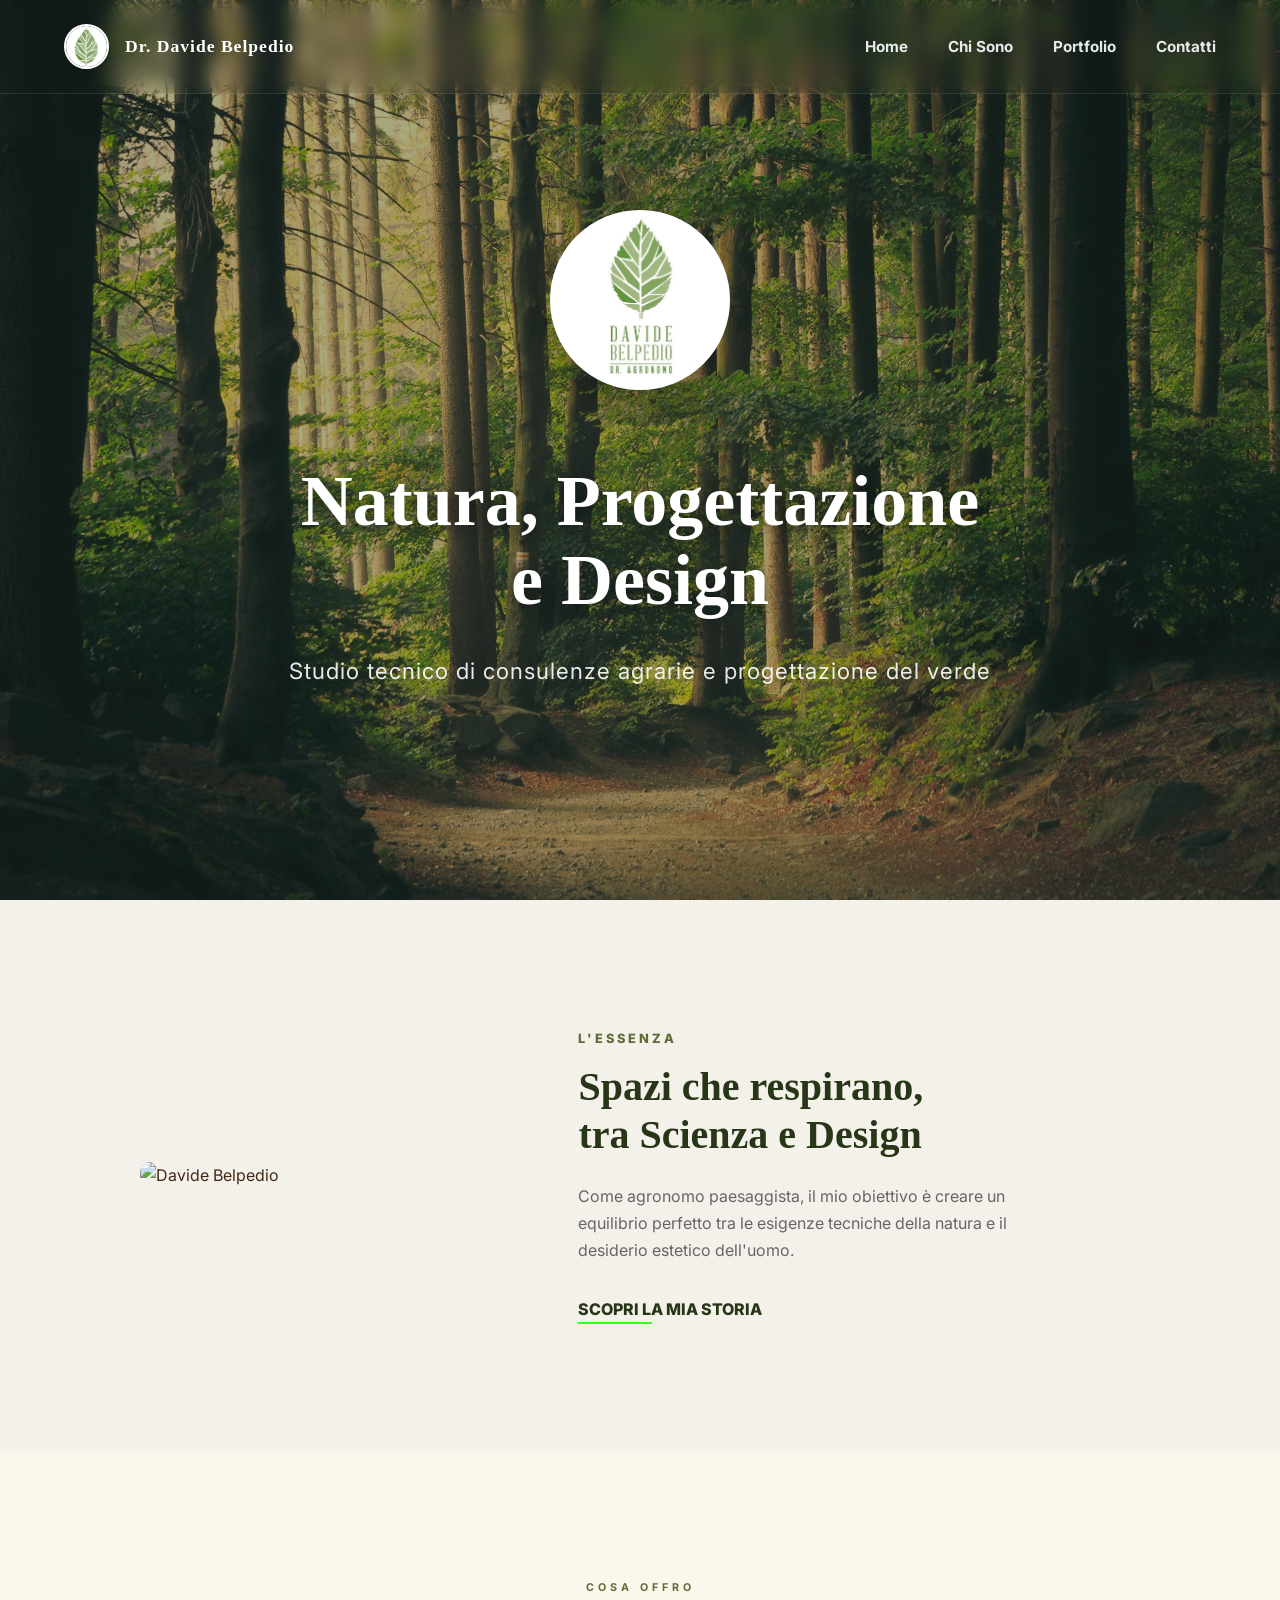
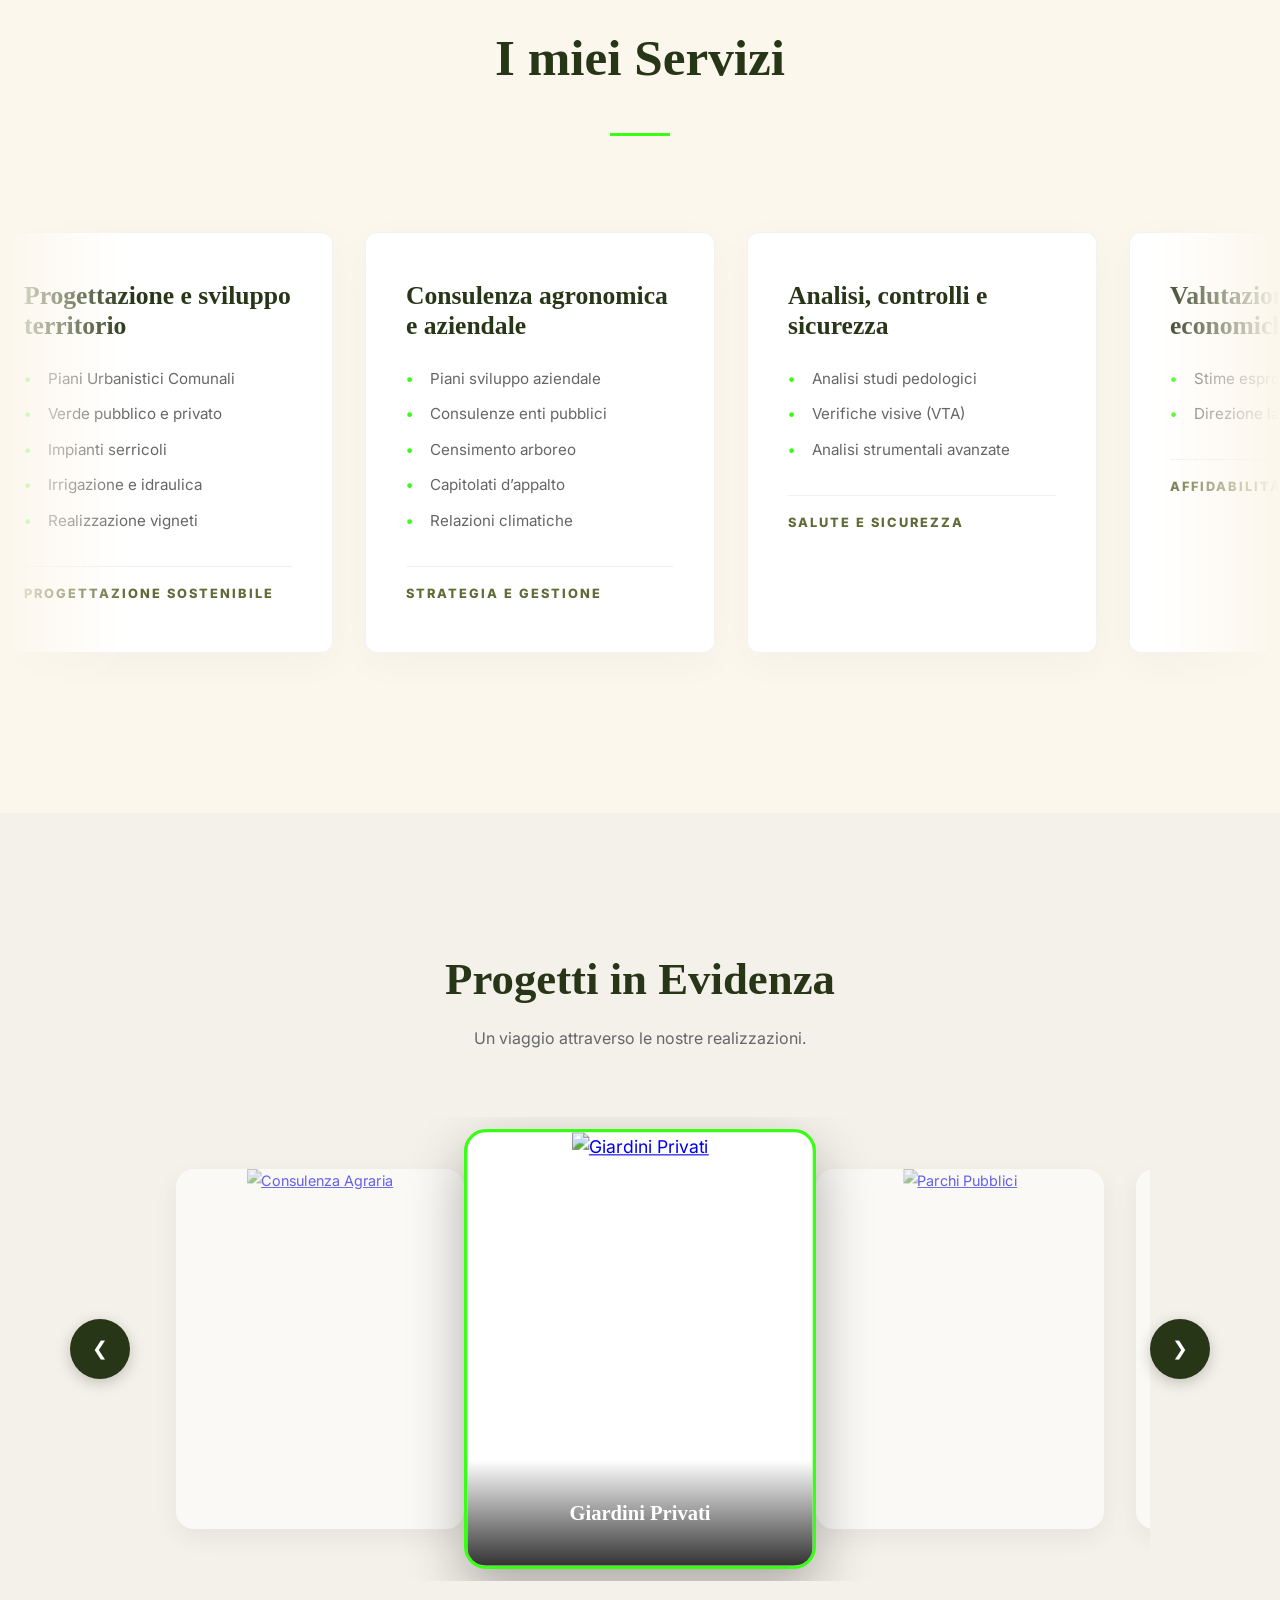
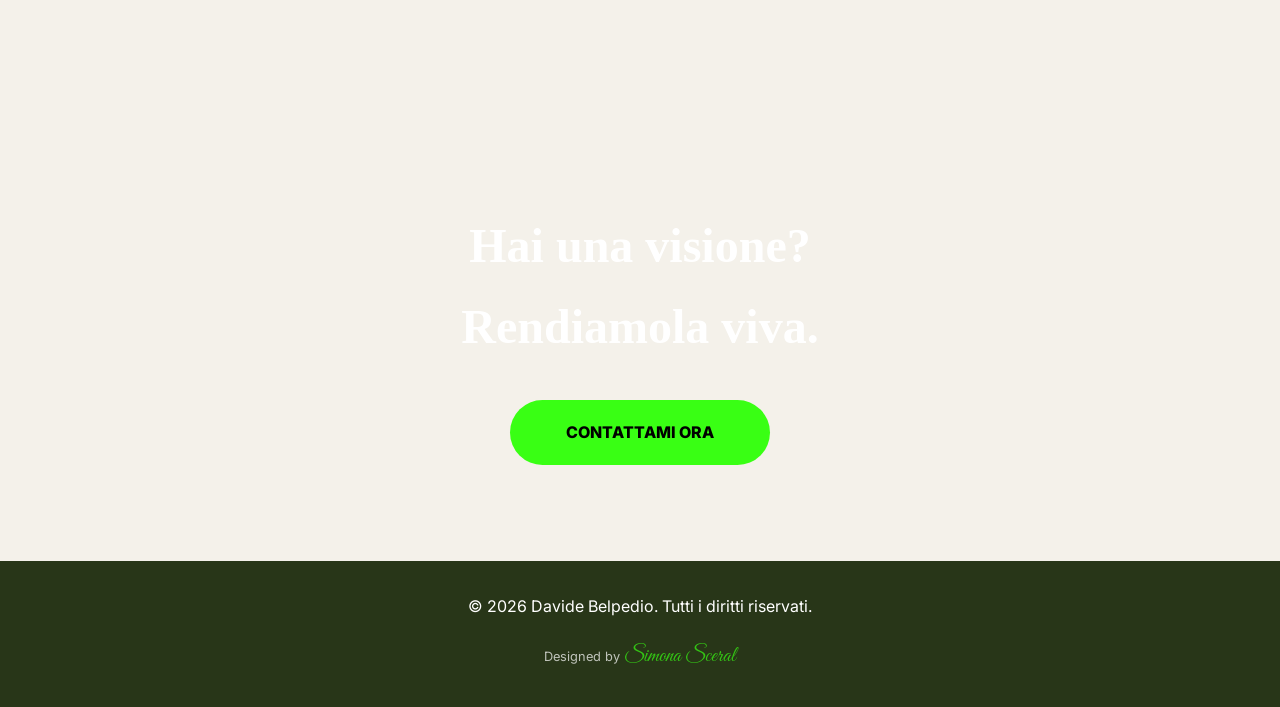
==== index.html @ 6e487a71 "Redesign slider progetti: implementato loop infinito e aggiunti tutti i settori del portfolio" ====
<!DOCTYPE html>
<html lang="it">
<head>
    <!-- CONFIGURAZIONE HEAD -->
    <meta charset="UTF-8">
    <meta name="viewport" content="width=device-width, initial-scale=1.0">
    <title>Davide Belpedio | Agronomo Paesaggista - Natura e Design</title>
    
    <!-- SEO E META TAGS -->
    <meta name="description" content="Studio tecnico del Dott. Davide Belpedio. Consulenza agronomica, progettazione del verde e design del paesaggio a Salerno.">
    <meta name="keywords" content="Agronomo, Paesaggista, Salerno, Progettazione Giardini, Consulenza Agraria">
    
    <!-- OPEN GRAPH / SOCIAL SHARE -->
    <meta property="og:type" content="website">
    <meta property="og:url" content="https://davidebelpedio.it/">
    <meta property="og:title" content="Davide Belpedio | Agronomo Paesaggista">
    <meta property="og:description" content="Trasformiamo la natura in design. Progettazione e consulenza agronomica professionale.">
    <meta property="og:image" content="images/bannerLogo.jpeg">

    <!-- TWITTER CARD -->
    <meta property="twitter:card" content="summary_large_image">
    <meta property="twitter:title" content="Davide Belpedio | Agronomo Paesaggista">
    <meta property="twitter:description" content="Trasformiamo la natura in design. Progettazione e consulenza agronomica professionale.">
    <meta property="twitter:image" content="images/bannerLogo.jpeg">

    <!-- RISORSE ESTERNE -->
    <link rel="icon" type="image/jpeg" href="images/fogliaLOGO.jpg">
    <link rel="apple-touch-icon" href="images/fogliaLOGO.jpg">
    <link rel="stylesheet" href="style.css">
    <link href="https://fonts.googleapis.com/css2?family=Inter:wght@400;600;800&family=Great+Vibes&display=swap" rel="stylesheet">
    <style>
        body { cursor: none; }
        /* CURSORE NEON FIX */
        .cursor-dot {
            width: 8px;
            height: 8px;
            background-color: var(--neon-green);
            position: fixed;
            border-radius: 50%;
            z-index: 10001;
            pointer-events: none;
            transform: translate(-50%, -50%);
            box-shadow: 0 0 15px var(--neon-green);
            opacity: 0;
            transition: opacity 0.3s ease;
        }

        .cursor-outline {
            width: 40px;
            height: 40px;
            border: 2px solid var(--neon-green);
            position: fixed;
            border-radius: 50%;
            z-index: 10000;
            pointer-events: none;
            transform: translate(-50%, -50%);
            transition: transform 0.15s ease-out, opacity 0.3s ease;
            box-shadow: 0 0 10px rgba(57, 255, 20, 0.3);
            opacity: 0;
        }
    </style>
</head>
<body>
    <!-- ELEMENTI DI TRANSIZIONE E CURSORE -->
    <div class="page-transition"></div>
    <div class="scroll-progress"></div>
    <div class="cursor-dot"></div>
    <div class="cursor-outline"></div>

    <!-- HEADER E NAVIGAZIONE -->
    <header>
        <nav>
            <a href="index.html" class="logo" aria-label="Torna alla Home">
                <img src="images/fogliaLOGO.jpg" alt="Logo Davide Belpedio" class="logo-img">
                <span class="logo-text">Dr. Davide Belpedio</span>
            </a>
            
            <button class="menu-toggle" aria-label="Apri menu di navigazione" aria-expanded="false">
                <span></span>
                <span></span>
                <span></span>
            </button>

            <ul id="nav-menu">
                <li><a href="index.html">Home</a></li>
                <li><a href="about.html">Chi Sono</a></li>
                <li><a href="portfolio.html">Portfolio</a></li>
                <li><a href="contacts.html">Contatti</a></li>
            </ul>
        </nav>
    </header>

    <main>
        <!-- SEZIONE HERO -->
        <section class="hero section-hero">
            <div class="hero-image-container">
                <img src="images/bannerLogo.jpeg" alt="Davide Belpedio Logo" class="hero-image">
            </div>
            <h1 class="reveal">Natura, Progettazione<br>e Design</h1>
            <p style="color: rgba(255,255,255,0.9); font-size: 1.4rem; max-width: 750px; margin: 0 auto; letter-spacing: 1px;" class="reveal">Studio tecnico di consulenze agrarie e progettazione del verde</p>
        </section>

        <!-- SEZIONE CHI SONO -->
        <section class="section-about">
            <div style="max-width: 1000px; margin: 0 auto; display: flex; align-items: center; gap: 4rem; flex-wrap: wrap; justify-content: center;" class="responsive-flex">
                <div style="flex: 1; min-width: 280px; max-width: 400px;" class="reveal">
                    <img src="https://images.unsplash.com/photo-1507003211169-0a1dd7228f2d?auto=format&fit=crop&q=80&w=800" alt="Davide Belpedio" style="width: 100%; border-radius: 10px; box-shadow: 15px 15px 0 var(--color-stone);">
                </div>
                <div style="flex: 1.5; min-width: 280px;" class="reveal">
                    <h6 style="color: var(--color-leaf); text-transform: uppercase; letter-spacing: 3px; font-weight: 800; margin-bottom: 0.8rem; font-size: 0.8rem;">L'ESSENZA</h6>
                    <h2 style="font-size: 2.5rem; color: var(--color-earth); line-height: 1.2; margin-bottom: 1.5rem;">Spazi che respirano,<br>tra Scienza e Design</h2>
                    <p style="color: #666; margin-bottom: 2rem; max-width: 450px;">Come agronomo paesaggista, il mio obiettivo è creare un equilibrio perfetto tra le esigenze tecniche della natura e il desiderio estetico dell'uomo.</p>
                    <a href="about.html" class="animated-link" aria-label="Scopri di più su Davide Belpedio">SCOPRI LA MIA STORIA</a>
                </div>
            </div>
        </section>

        <!-- SEZIONE SERVIZI (AUTO-SCROLL) -->
        <section class="section-services reveal" style="padding: 8rem 0; background: #fcf7ec; position: relative; overflow: hidden;">
            <div style="max-width: 100%; margin: 0 auto; position: relative; z-index: 2;">
                <div style="margin-bottom: 4rem; text-align: center; padding: 0 2rem;">
                    <h6 style="color: var(--color-leaf); letter-spacing: 4px; margin-bottom: 1rem;">COSA OFFRO</h6>
                    <h2 style="font-family: 'Georgia', serif; font-size: 3.2rem; color: var(--color-earth);">I miei Servizi</h2>
                    <div style="width: 60px; height: 3px; background: var(--neon-green); margin: 2rem auto;"></div>
                </div>
                
                <div class="services-container-main" style="position: relative;">
                    <button class="nav-arrow-netflix left" onclick="scrollServices(-400)" aria-label="Scorri a sinistra">&#10094;</button>
                    <button class="nav-arrow-netflix right" onclick="scrollServices(400)" aria-label="Scorri a destra">&#10095;</button>

                    <div class="services-slider-wrapper" id="services-wrapper">
                        <div class="services-slider" id="services-slider">
                            <div class="service-modern-card">
                                <h3>Progettazione e sviluppo territorio</h3>
                                <ul>
                                    <li>Piani Urbanistici Comunali</li>
                                    <li>Verde pubblico e privato</li>
                                    <li>Impianti serricoli</li>
                                    <li>Irrigazione e idraulica</li>
                                    <li>Realizzazione vigneti</li>
                                </ul>
                                <div class="key-message">Progettazione Sostenibile</div>
                            </div>

                            <div class="service-modern-card">
                                <h3>Consulenza agronomica e aziendale</h3>
                                <ul>
                                    <li>Piani sviluppo aziendale</li>
                                    <li>Consulenze enti pubblici</li>
                                    <li>Censimento arboreo</li>
                                    <li>Capitolati d’appalto</li>
                                    <li>Relazioni climatiche</li>
                                </ul>
                                <div class="key-message">Strategia e Gestione</div>
                            </div>

                            <div class="service-modern-card">
                                <h3>Analisi, controlli e sicurezza</h3>
                                <ul>
                                    <li>Analisi studi pedologici</li>
                                    <li>Verifiche visive (VTA)</li>
                                    <li>Analisi strumentali avanzate</li>
                                </ul>
                                <div class="key-message">Salute e Sicurezza</div>
                            </div>

                            <div class="service-modern-card">
                                <h3>Valutazioni tecniche ed economiche</h3>
                                <ul>
                                    <li>Stime espropriative</li>
                                    <li>Direzione lavori</li>
                                </ul>
                                <div class="key-message">Affidabilità Tecnica</div>
                            </div>

                            <div class="service-modern-card">
                                <h3>Ambiente e autorizzazioni</h3>
                                <ul>
                                    <li>Impatto ambientale (VIA, VAS)</li>
                                    <li>Agriturismi e Country House</li>
                                    <li>Procedure per IAP</li>
                                </ul>
                                <div class="key-message">Guida Normativa</div>
                            </div>
                        </div>
                    </div>
                </div>
            </div>
        </section>

        <!-- SEZIONE PORTFOLIO PREVIEW -->
        <section class="section-portfolio">
            <div style="max-width: 1200px; margin: 0 auto; text-align: center;">
                <h2 class="reveal" style="font-size: 2.8rem; color: var(--color-earth); margin-bottom: 0.5rem;">Progetti in Evidenza</h2>
                <p class="reveal" style="color: #666; margin-bottom: 3rem;">Un viaggio attraverso le nostre realizzazioni.</p>
                
                <div class="slider-wrapper">
                    <button class="slider-arrow prev" onclick="moveSlider(-1)" aria-label="Progetto precedente">&#10094;</button>
                    <div class="projects-slider-container">
                        <div class="projects-slider" id="projects-slider">
                            <a href="portfolio.html#giardini" class="project-card">
                                <img src="https://images.unsplash.com/photo-1585320806297-9794b3e4eeae?auto=format&fit=crop&q=80&w=800" alt="Giardini Privati">
                                <div class="project-info"><h3>Giardini Privati</h3></div>
                            </a>
                            <a href="portfolio.html#parchi" class="project-card">
                                <img src="https://images.unsplash.com/photo-1441974231531-c6227db76b6e?auto=format&fit=crop&q=80&w=800" alt="Parchi Pubblici">
                                <div class="project-info"><h3>Parchi Pubblici</h3></div>
                            </a>
                            <a href="portfolio.html#terrazzi" class="project-card">
                                <img src="https://images.unsplash.com/photo-1596436805340-ab103a5bb6fe?auto=format&fit=crop&q=80&w=800" alt="Terrazzi & Balconi">
                                <div class="project-info"><h3>Terrazzi & Balconi</h3></div>
                            </a>
                            <a href="portfolio.html#orto" class="project-card">
                                <img src="https://images.unsplash.com/photo-1466692476868-aef1dfb1e735?auto=format&fit=crop&q=80&w=800" alt="Orto Urbano">
                                <div class="project-info"><h3>Orto Urbano</h3></div>
                            </a>
                            <a href="portfolio.html#consulenza" class="project-card">
                                <img src="https://images.unsplash.com/photo-1598902108854-10e335adac99?auto=format&fit=crop&q=80&w=800" alt="Consulenza Agraria">
                                <div class="project-info"><h3>Consulenza Agraria</h3></div>
                            </a>
                        </div>
                    </div>
                    <button class="slider-arrow next" onclick="moveSlider(1)" aria-label="Prossimo progetto">&#10095;</button>
                </div>
            </div>
        </section>

        <!-- SEZIONE CTA -->
        <section class="section-cta" style="background-image: linear-gradient(rgba(0,0,0,0.45), rgba(0,0,0,0.45)), url('images/prato2.jpg'); background-size: cover; background-attachment: fixed; color: white; text-align: center; padding: 6rem 1.5rem;">
            <div class="reveal">
                <h2 style="font-size: 3rem; margin-bottom: 2rem;">Hai una visione?<br>Rendiamola viva.</h2>
                <a href="contacts.html" class="btn" style="background: var(--neon-green); color: black; padding: 1.2rem 3.5rem; text-decoration: none; font-weight: 800; border-radius: 50px;" aria-label="Contatta Davide Belpedio">CONTATTAMI ORA</a>
            </div>
        </section>
    </main>

    <!-- FOOTER -->
    <footer>
        <p>&copy; 2026 Davide Belpedio. Tutti i diritti riservati.</p>
        <div class="designer-signature">
            Designed by <span class="signature-name">Simona Sceral</span>
        </div>
    </footer>

    <!-- LOGICA JAVASCRIPT -->
    <script>
        // Transizione Pagina al caricamento
        window.addEventListener('load', () => {
            document.querySelector('.page-transition').classList.add('active');
        });

        // Toggle Menu Hamburger (Mobile)
        const menuToggle = document.querySelector('.menu-toggle');
        const navMenu = document.querySelector('#nav-menu');
        menuToggle.addEventListener('click', () => {
            const expanded = menuToggle.getAttribute('aria-expanded') === 'true';
            menuToggle.setAttribute('aria-expanded', !expanded);
            navMenu.classList.toggle('active');
        });

        // Chiudi menu al click su un link
        document.querySelectorAll('#nav-menu a').forEach(link => {
            link.addEventListener('click', () => {
                menuToggle.setAttribute('aria-expanded', 'false');
                navMenu.classList.remove('active');
            });
        });

        // Intersection Observer per animazioni reveal
        const revealOptions = { threshold: 0.15 };
        const revealObserver = new IntersectionObserver((entries) => {
            entries.forEach(entry => {
                if (entry.isIntersecting) {
                    entry.target.classList.add('active');
                    revealObserver.unobserve(entry.target);
                }
            });
        }, revealOptions);

        document.querySelectorAll('.reveal, .reveal-left').forEach(el => revealObserver.observe(el));

        // Gestione movimento cursore personalizzato
        const dot = document.querySelector('.cursor-dot');
        const outline = document.querySelector('.cursor-outline');
        window.addEventListener('mousemove', (e) => {
            dot.style.opacity = "1";
            outline.style.opacity = "1";
            dot.style.left = `${e.clientX}px`; dot.style.top = `${e.clientY}px`;
            outline.animate({ left: `${e.clientX}px`, top: `${e.clientY}px` }, { duration: 500, fill: 'forwards' });
        });

        // Logica Scroll Header e Progress Bar
        window.addEventListener('scroll', () => {
            const header = document.querySelector('header');
            const progress = document.querySelector('.scroll-progress');
            const scrollPercent = (window.scrollY / (document.documentElement.scrollHeight - window.innerHeight)) * 100;
            progress.style.width = `${scrollPercent}%`;
            
            if (window.scrollY > 50) header.classList.add('scrolled');
            else header.classList.remove('scrolled');
        });

        // Logica Slider Progetti (Portfolio Preview) - INFINITE LOOP
        const slider = document.getElementById('projects-slider');
        const container = document.querySelector('.projects-slider-container');
        let cards = Array.from(document.querySelectorAll('.project-card'));
        let currentIndex = 0;
        let isMoving = false;

        // Inizializzazione: Clona elementi per loop infinito
        function initSlider() {
            const firstClone = cards[0].cloneNode(true);
            const lastClone = cards[cards.length - 1].cloneNode(true);

            slider.appendChild(firstClone);
            slider.insertBefore(lastClone, slider.firstChild);

            // Aggiorna lista cards dopo clonazione
            const updatedCards = document.querySelectorAll('.project-card');
            currentIndex = 1; // Iniziamo dal primo elemento reale (dopo il clone del last)
            updateSlider(false);
        }

        function updateSlider(animate = true) {
            const updatedCards = document.querySelectorAll('.project-card');
            const cardWidth = updatedCards[0].offsetWidth;
            const containerWidth = container.offsetWidth;

            if (animate) {
                slider.style.transition = 'transform 0.8s cubic-bezier(0.65, 0, 0.35, 1)';
            } else {
                slider.style.transition = 'none';
            }

            // Rimuovi classe active da tutti
            updatedCards.forEach(c => c.classList.remove('active'));

            // Centratura: l'offset deve posizionare l'elemento currentIndex al centro
            const offset = (containerWidth / 2) - (cardWidth / 2) - (currentIndex * cardWidth);
            slider.style.transform = `translateX(${offset}px)`;

            // Aggiungi classe active all'elemento corrente
            updatedCards[currentIndex].classList.add('active');
        }

        function moveSlider(direction) {
            if (isMoving) return;
            isMoving = true;

            const updatedCards = document.querySelectorAll('.project-card');
            currentIndex += direction;
            updateSlider();

            slider.addEventListener('transitionend', () => {
                isMoving = false;
                // Gestione loop infinito (teletrasporto silenzioso)
                if (currentIndex === 0) {
                    currentIndex = updatedCards.length - 2;
                    updateSlider(false);
                } else if (currentIndex === updatedCards.length - 1) {
                    currentIndex = 1;
                    updateSlider(false);
                }
            }, { once: true });
        }

        window.addEventListener('load', () => {
            initSlider();
        });

        window.addEventListener('resize', () => {
            updateSlider(false);
        });
        // Logica Auto-Scroll Orizzontale Servizi + Interazione Manuale
        const servicesWrapper = document.getElementById('services-wrapper');
        const servicesSlider = document.getElementById('services-slider');
        
        const originalCards = Array.from(servicesSlider.children);
        originalCards.forEach(card => {
            const clone = card.cloneNode(true);
            servicesSlider.appendChild(clone);
        });

        let scrollPos = 0;
        let isPaused = false;
        let autoScrollId;
        const scrollSpeed = 0.8;

        function startAutoScroll() {
            if (!isPaused) {
                scrollPos += scrollSpeed;
                if (scrollPos >= servicesSlider.scrollWidth / 2) {
                    scrollPos = 0;
                }
                servicesWrapper.scrollLeft = scrollPos;
            }
            autoScrollId = requestAnimationFrame(startAutoScroll);
        }

        servicesWrapper.addEventListener('mouseenter', () => isPaused = true);
        servicesWrapper.addEventListener('mouseleave', () => {
            isPaused = false;
            scrollPos = servicesWrapper.scrollLeft;
        });

        servicesWrapper.addEventListener('wheel', (e) => {
            isPaused = true;
            servicesWrapper.scrollLeft += e.deltaX || e.deltaY;
            scrollPos = servicesWrapper.scrollLeft;
            
            clearTimeout(window.resumeScrollTimer);
            window.resumeScrollTimer = setTimeout(() => {
                if (!servicesWrapper.matches(':hover')) isPaused = false;
            }, 2000);
        }, { passive: true });

        function scrollServices(amount) {
            isPaused = true;
            servicesWrapper.scrollBy({ left: amount, behavior: 'smooth' });
            
            setTimeout(() => {
                scrollPos = servicesWrapper.scrollLeft;
                if (!servicesWrapper.matches(':hover')) isPaused = false;
            }, 1000);
        }

        startAutoScroll();
    </script>
</body>
</html>
---- style.css ----
html {
    scroll-behavior: smooth;
}

:root {
    --color-sky: #3a5a40;      
    --color-leaf: #606c38;     
    --color-sage: #8ca681;     
    --color-earth: #283618;    
    --color-stone: #f4f1ea;    
    --text-dark: #432818;      
    --white: #ffffff;
    --neon-green: #39ff14; 
    --transition-smooth: all 0.4s cubic-bezier(0.165, 0.84, 0.44, 1);
}

* {
    margin: 0;
    padding: 0;
    box-sizing: border-box;
    cursor: none;
}

/* PREVENZIONE OVERFLOW ORIZZONTALE */
html, body {
    max-width: 100%;
    overflow-x: hidden;
}

/* CURSORE NEON */
.page-transition {
    position: fixed;
    top: 0;
    left: 0;
    width: 100%;
    height: 100%;
    background: var(--color-earth);
    z-index: 20000;
    pointer-events: none;
    transition: transform 1.2s cubic-bezier(0.85, 0, 0.15, 1);
    transform: translateY(0);
}

.page-transition.active {
    transform: translateY(-100%);
}

.scroll-progress {
    position: fixed;
    top: 0;
    left: 0;
    width: 0%;
    height: 3px;
    background: var(--neon-green);
    z-index: 10002;
}

.cursor-dot {
    width: 8px;
    height: 8px;
    background-color: var(--neon-green);
    position: fixed;
    border-radius: 50%;
    z-index: 10001;
    pointer-events: none;
    transform: translate(-50%, -50%);
    box-shadow: 0 0 15px var(--neon-green);
}

.cursor-outline {
    width: 40px;
    height: 40px;
    border: 2px solid var(--neon-green);
    position: fixed;
    border-radius: 50%;
    z-index: 10000;
    pointer-events: none;
    transform: translate(-50%, -50%);
    transition: transform 0.15s ease-out;
    box-shadow: 0 0 10px rgba(57, 255, 20, 0.3);
}

@keyframes float {
    0% { transform: translateY(0px); }
    50% { transform: translateY(-15px); }
    100% { transform: translateY(0px); }
}

@keyframes fadeInUp {
    from { opacity: 0; transform: translateY(30px); }
    to { opacity: 1; transform: translateY(0); }
}

body {
    font-family: 'Inter', sans-serif;
    background-color: var(--color-stone);
    color: var(--text-dark);
    line-height: 1.7; 
}

h1, h2, h3, .logo-text {
    font-family: 'Georgia', serif;
}

header {
    background-color: transparent;
    backdrop-filter: blur(10px);
    -webkit-backdrop-filter: blur(10px);
    padding: 1.5rem 0;
    position: fixed;
    width: 100%;
    top: 0;
    z-index: 1000;
    border-bottom: 1px solid rgba(255, 255, 255, 0.1);
    transition: var(--transition-smooth);
}

header.scrolled {
    background-color: var(--color-sage);
    padding: 1rem 0;
    box-shadow: 0 5px 20px rgba(0,0,0,0.1);
}

nav {
    max-width: 1200px;
    margin: 0 auto;
    padding: 0 1.5rem;
    display: flex;
    justify-content: space-between;
    align-items: center;
}

.logo {
    display: flex;
    align-items: center;
    gap: 1rem;
    text-decoration: none;
    transition: var(--transition-smooth);
}

.logo:hover {
    transform: scale(1.02);
}

.logo-img {
    width: 45px;
    height: 45px;
    object-fit: cover;
    border-radius: 50%;
    border: 2px solid var(--white);
    box-shadow: 0 4px 10px rgba(0,0,0,0.1);
}

.logo-text {
    color: var(--white);
    font-weight: 800;
    font-size: 1.1rem;
    letter-spacing: 1px;
}

nav ul {
    list-style: none;
    display: flex;
    gap: 2.5rem;
}

nav ul li a {
    color: var(--white);
    text-decoration: none;
    font-weight: 700;
    font-size: 0.95rem;
    transition: var(--transition-smooth);
    opacity: 0.9;
    padding: 0.5rem 0;
    position: relative;
}

nav ul li a::after {
    content: '';
    position: absolute;
    bottom: 0;
    left: 0;
    width: 0;
    height: 2px;
    background: var(--neon-green);
    transition: var(--transition-smooth);
}

nav ul li a:hover {
    opacity: 1;
    color: var(--neon-green);
}

nav ul li a:hover::after {
    width: 100%;
}

/* HAMBURGER MENU */
.menu-toggle {
    display: none;
    flex-direction: column;
    gap: 6px;
    background: none;
    border: none;
    cursor: pointer;
    z-index: 2001;
    padding: 10px;
    min-width: 44px;
    min-height: 44px;
}

.menu-toggle span {
    display: block;
    width: 25px;
    height: 2px;
    background-color: var(--white);
    transition: var(--transition-smooth);
}

/* HERO SECTION */
.hero {
    text-align: center;
    min-height: 100vh;
    display: flex;
    flex-direction: column;
    align-items: center;
    justify-content: center;
    position: relative;
    padding: 10rem 2rem;
    background-image: linear-gradient(rgba(40, 54, 24, 0.4), rgba(40, 54, 24, 0.4)), 
                      url('images/hero-bg.jpg');
    background-size: cover;
    background-position: center;
    background-attachment: fixed;
}

.hero-image-container {
    max-width: 320px;
    margin-bottom: 4rem;
    position: relative;
    animation: float 5s ease-in-out infinite;
}

.hero-image {
    width: 180px;
    height: 180px;
    object-fit: contain;
    border-radius: 50%;
    border: 6px solid var(--white);
    box-shadow: 0 15px 45px rgba(0,0,0,0.3);
    background-color: var(--white);
}

.hero h1 {
    color: var(--white);
    font-size: 4.5rem;
    line-height: 1.1;
    text-shadow: 0 4px 15px rgba(0,0,0,0.4);
    margin-bottom: 2rem;
}

/* REVEAL ANIMATIONS */
.reveal {
    opacity: 0;
    transform: translateY(30px);
    transition: opacity 0.8s ease-out, transform 0.8s cubic-bezier(0.165, 0.84, 0.44, 1);
}

.reveal.active {
    opacity: 1;
    transform: translateY(0);
}

.reveal-left {
    opacity: 0;
    transform: translateX(-50px);
    transition: opacity 0.8s ease-out, transform 0.8s cubic-bezier(0.165, 0.84, 0.44, 1);
}

.reveal-left.active {
    opacity: 1;
    transform: translateX(0);
}

/* BUTTONS & LINKS */
button, .btn, a.btn {
    min-width: 44px;
    min-height: 44px;
    display: inline-flex;
    align-items: center;
    justify-content: center;
}

.animated-link {
    color: var(--color-earth);
    text-decoration: none;
    font-weight: 800;
    position: relative;
    padding-bottom: 5px;
    transition: var(--transition-smooth);
}

.animated-link::after {
    content: '';
    position: absolute;
    width: 40%;
    height: 2px;
    bottom: 0;
    left: 0;
    background-color: var(--neon-green);
    transition: var(--transition-smooth);
}

.animated-link:hover {
    color: var(--color-leaf);
    transform: translateX(5px);
}

.animated-link:hover::after {
    width: 100%;
}

/* SECTION PADDING */
section {
    padding: 8rem 2rem;
}

/* SERVICES SLIDER (HORIZONTAL AUTO-SCROLL + NETFLIX NAVIGATION) */
.services-container-main {
    position: relative;
    width: 100%;
}

.services-slider-wrapper {
    width: 100%;
    overflow-x: auto; 
    padding: 2rem 0;
    scrollbar-width: none;
    -ms-overflow-style: none;
    mask-image: linear-gradient(to right, transparent, black 10%, black 90%, transparent);
    -webkit-mask-image: linear-gradient(to right, transparent, black 10%, black 90%, transparent);
}

.services-slider-wrapper::-webkit-scrollbar {
    display: none;
}

.services-slider {
    display: flex;
    flex-direction: row;
    gap: 2rem;
    padding: 0 4rem;
    width: max-content;
}

.service-modern-card {
    width: 350px;
    background: white;
    padding: 3rem 2.5rem;
    border-radius: 12px;
    box-shadow: 0 10px 40px rgba(0,0,0,0.03);
    transition: var(--transition-smooth);
    border: 1px solid rgba(0,0,0,0.05);
    text-align: left;
    flex-shrink: 0;
}

/* Netflix Arrows */
.nav-arrow-netflix {
    position: absolute;
    top: 50%;
    transform: translateY(-50%);
    width: 60px;
    height: 100px;
    background: rgba(0, 0, 0, 0.4);
    color: white;
    border: none;
    cursor: pointer;
    z-index: 100;
    opacity: 0; 
    transition: var(--transition-smooth);
    display: flex;
    align-items: center;
    justify-content: center;
    font-size: 2rem;
    backdrop-filter: blur(5px);
}

.services-container-main:hover .nav-arrow-netflix {
    opacity: 1; 
}

.nav-arrow-netflix.left { left: 0; border-radius: 0 8px 8px 0; }
.nav-arrow-netflix.right { right: 0; border-radius: 8px 0 0 8px; }

.nav-arrow-netflix:hover {
    background: rgba(57, 255, 20, 0.7);
    color: black;
    width: 80px; 
}

.service-modern-card h3 {
    font-size: 1.6rem;
    color: var(--color-earth);
    margin-bottom: 1.5rem;
    line-height: 1.2;
}

.service-modern-card ul {
    list-style: none;
    margin-bottom: 2rem;
}

.service-modern-card ul li {
    padding-left: 1.5rem;
    position: relative;
    margin-bottom: 0.6rem;
    color: #666;
    font-size: 0.95rem;
}

.service-modern-card ul li::before {
    content: '•';
    position: absolute;
    left: 0;
    color: var(--neon-green);
    font-weight: bold;
}

.service-modern-card .key-message {
    font-weight: 800;
    font-size: 0.8rem;
    text-transform: uppercase;
    letter-spacing: 2px;
    color: var(--color-leaf);
    border-top: 1px solid #f0f0f0;
    padding-top: 1rem;
}

.service-modern-card:hover {
    transform: translateY(-10px);
    border-color: var(--neon-green);
    box-shadow: 0 15px 45px rgba(0,0,0,0.1);
}

/* PROJECTS SLIDER */
.slider-wrapper {
    display: flex;
    align-items: center;
    justify-content: center;
    width: 100%;
    position: relative;
    margin-top: 4rem;
}

.slider-arrow {
    background: var(--color-earth);
    border: none;
    color: var(--white);
    font-size: 1.2rem;
    cursor: pointer;
    border-radius: 50%;
    z-index: 100;
    transition: var(--transition-smooth);
    width: 60px;
    height: 60px;
    display: flex;
    align-items: center;
    justify-content: center;
    box-shadow: 0 4px 15px rgba(0,0,0,0.2);
}

.slider-arrow:hover {
    background: var(--neon-green);
    color: black;
    transform: scale(1.1) translateY(-3px);
    box-shadow: 0 10px 25px rgba(57, 255, 20, 0.4);
}

.projects-slider-container {
    width: 85%;
    overflow: hidden;
    padding: 2rem 0;
}

.projects-slider {
    display: flex;
    gap: 0;
    transition: transform 0.8s cubic-bezier(0.65, 0, 0.35, 1);
}

.project-card {
    min-width: 320px;
    height: 400px;
    background: var(--white);
    border-radius: 20px;
    overflow: hidden;
    position: relative;
    box-shadow: 0 10px 30px rgba(0,0,0,0.1);
    transition: var(--transition-smooth);
    opacity: 0.6;
    transform: scale(0.9);
    z-index: 1;
    flex-shrink: 0;
}

.project-card.active {
    opacity: 1;
    transform: scale(1.1);
    z-index: 10;
    box-shadow: 0 20px 50px rgba(0,0,0,0.3);
    border: 3px solid var(--neon-green);
}

.project-card img {
    width: 100%;
    height: 100%;
    object-fit: cover;
}

.project-info {
    position: absolute;
    bottom: 0;
    left: 0;
    width: 100%;
    padding: 2rem;
    background: linear-gradient(transparent, rgba(0,0,0,0.8));
    color: var(--white);
    opacity: 0;
    transform: translateY(20px);
    transition: var(--transition-smooth);
}

.project-card.active .project-info {
    opacity: 1;
    transform: translateY(0);
}

/* FOOTER */
footer {
    background-color: var(--color-earth);
    color: var(--white);
    text-align: center;
    padding: 2rem 1rem;
}

.designer-signature {
    margin-top: 1rem;
    font-size: 0.8rem;
    opacity: 0.7;
}

.signature-name {
    font-family: 'Great Vibes', cursive;
    font-size: 1.4rem; 
    color: var(--neon-green);
}

/* GRIGLIE RESPONSIVE */
.portfolio-grid {
    display: grid;
    grid-template-columns: repeat(auto-fit, minmax(280px, 1fr));
    gap: 2rem;
}

.card {
    width: 100%;
}

/* MEDIA QUERIES AGGIORNATE */
@media (max-width: 1024px) {
    .hero h1 { font-size: 3.5rem; }
    section { padding: 6rem 1.5rem; }
}

@media (max-width: 768px) {
    * { cursor: auto !important; }
    .cursor-dot, .cursor-outline { display: none !important; }
    
    header { padding: 0.8rem 0; background-color: var(--color-sage) !important; }
    header:not(.scrolled) { background-color: var(--color-sage) !important; }
    
    /* Forza colore bianco per logotext e link header su tutte le pagine */
    .logo-text, nav ul li a { color: var(--white) !important; }

    .menu-toggle { display: flex; }
    .menu-toggle span { background-color: var(--white) !important; }
    
    nav ul {
        position: fixed;
        top: 0;
        right: -100%;
        width: 70%; /* Manteniamo la larghezza ridotta */
        height: 100vh;
        background-color: rgba(40, 54, 24, 0.8); /* Verde bosco semi-trasparente */
        backdrop-filter: blur(15px); /* Effetto Glassmorphism */
        -webkit-backdrop-filter: blur(15px);
        flex-direction: column;
        justify-content: center;
        align-items: center;
        transition: var(--transition-smooth);
        z-index: 2000;
        box-shadow: -10px 0 30px rgba(0,0,0,0.2);
        gap: 3rem;
        display: flex !important;
        border-left: 1px solid rgba(255, 255, 255, 0.1);
    }
    
    nav ul.active { right: 0; }
    
    /* Overlay quando il menu è aperto */
    body.menu-open::after {
        content: '';
        position: fixed;
        top: 0;
        left: 0;
        width: 100%;
        height: 100%;
        background: rgba(0,0,0,0.5);
        z-index: 1999;
        backdrop-filter: blur(3px);
    }
    
    nav ul li a { font-size: 1.4rem; color: var(--white) !important; }

    .hero h1 { font-size: 2.5rem; }
    .hero p { font-size: 1.1rem !important; }
    .hero-image { width: 140px; height: 140px; }
    
    section { padding: 4rem 1.2rem; }

    /* Servizi: sblocco scroll orizzontale */
    .services-slider-wrapper { 
        overflow-x: auto !important; 
        -webkit-overflow-scrolling: touch; 
        padding-bottom: 3rem;
    }
    .services-slider { 
        flex-direction: row !important; 
        display: flex !important;
        gap: 1.5rem !important;
        padding: 0 1.5rem !important;
    }
    .service-modern-card { 
        width: 280px !important; 
        padding: 2rem 1.5rem !important; 
        flex-shrink: 0 !important;
    }
    .nav-arrow-netflix { display: none !important; }
    
    .project-card { min-width: 260px; height: 350px; }
    .slider-arrow { width: 45px; height: 45px; }

    /* Fix per griglie e flex che usano inline styles (tranne quelli orizzontali) */
    [style*="display: grid"]:not(.services-grid), 
    [style*="display: flex"]:not(nav):not(.services-slider):not(.projects-slider) {
        flex-direction: column !important;
        grid-template-columns: 1fr !important;
        align-items: center !important;
        text-align: center !important;
        gap: 2rem !important;
    }
}

@media (max-width: 480px) {
    .hero h1 { font-size: 2.2rem; }
    .logo-text { font-size: 0.85rem; }
    nav ul { width: 80%; }
}
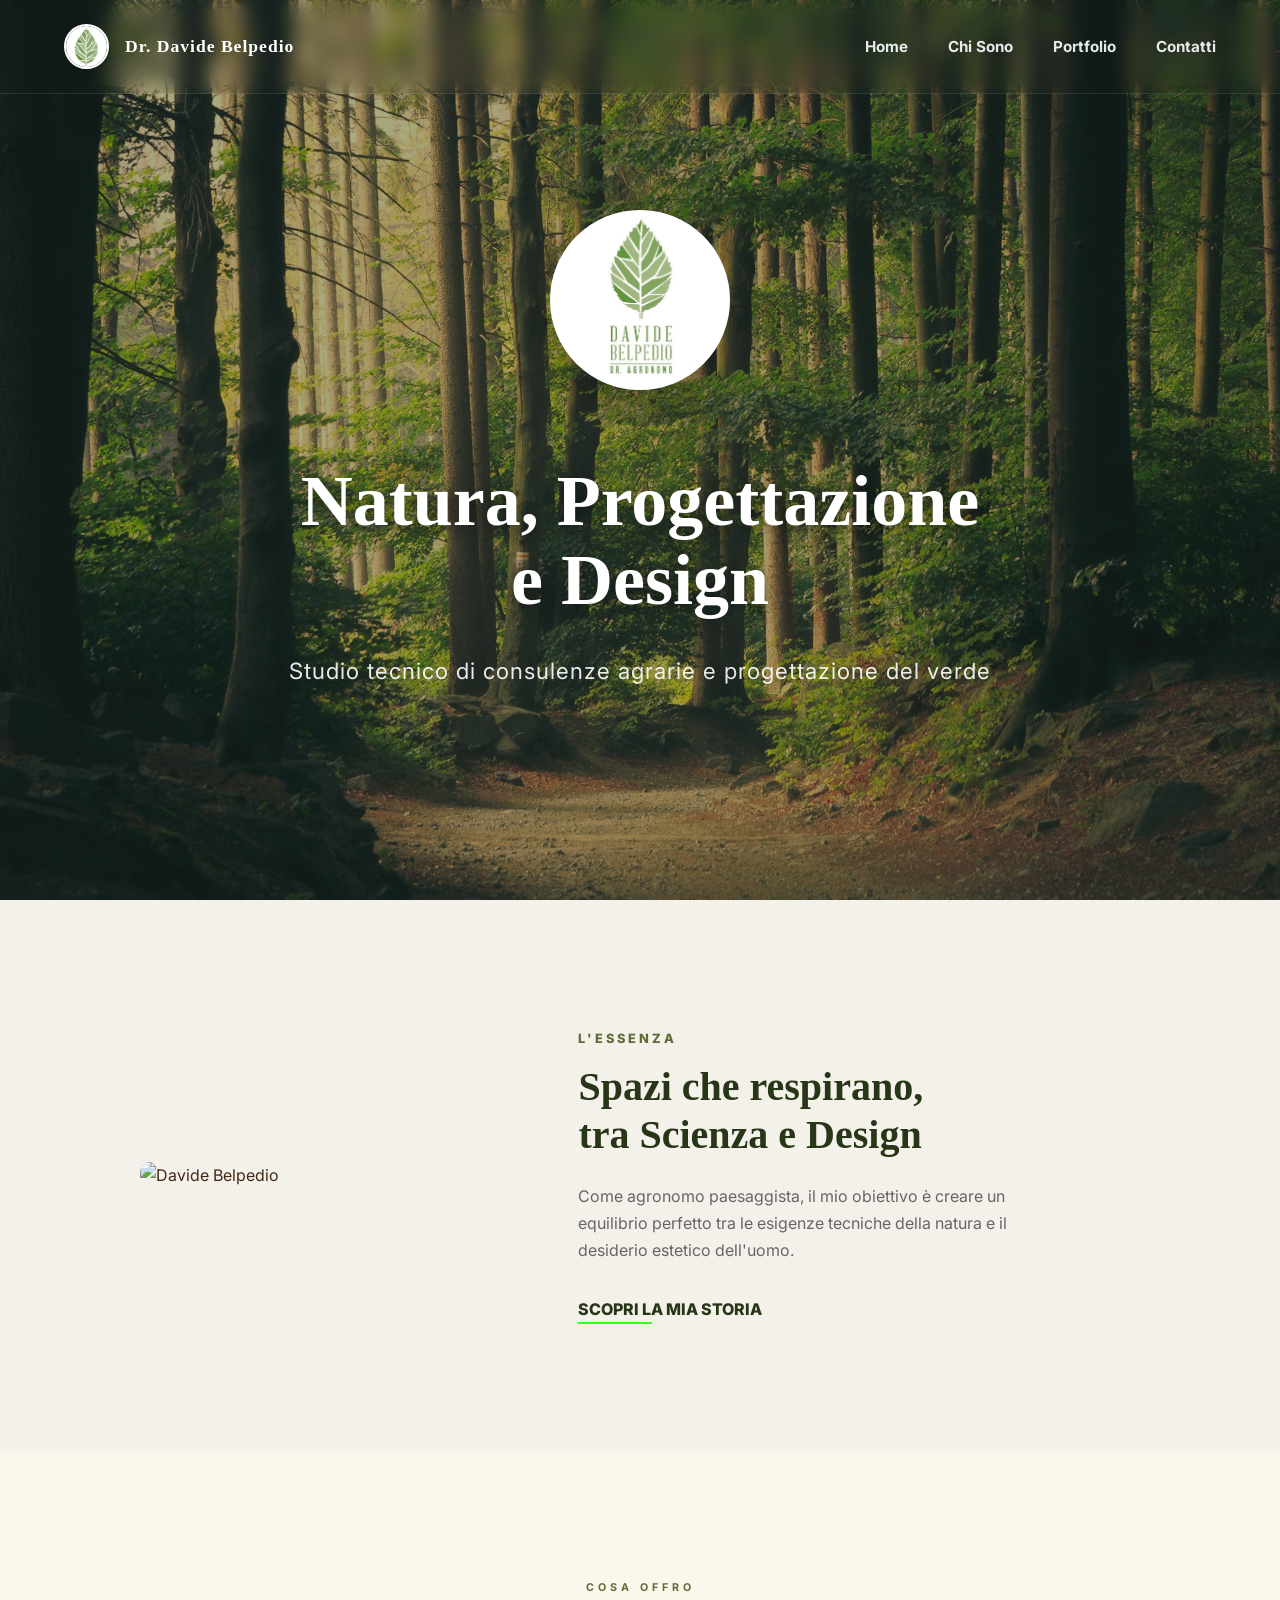
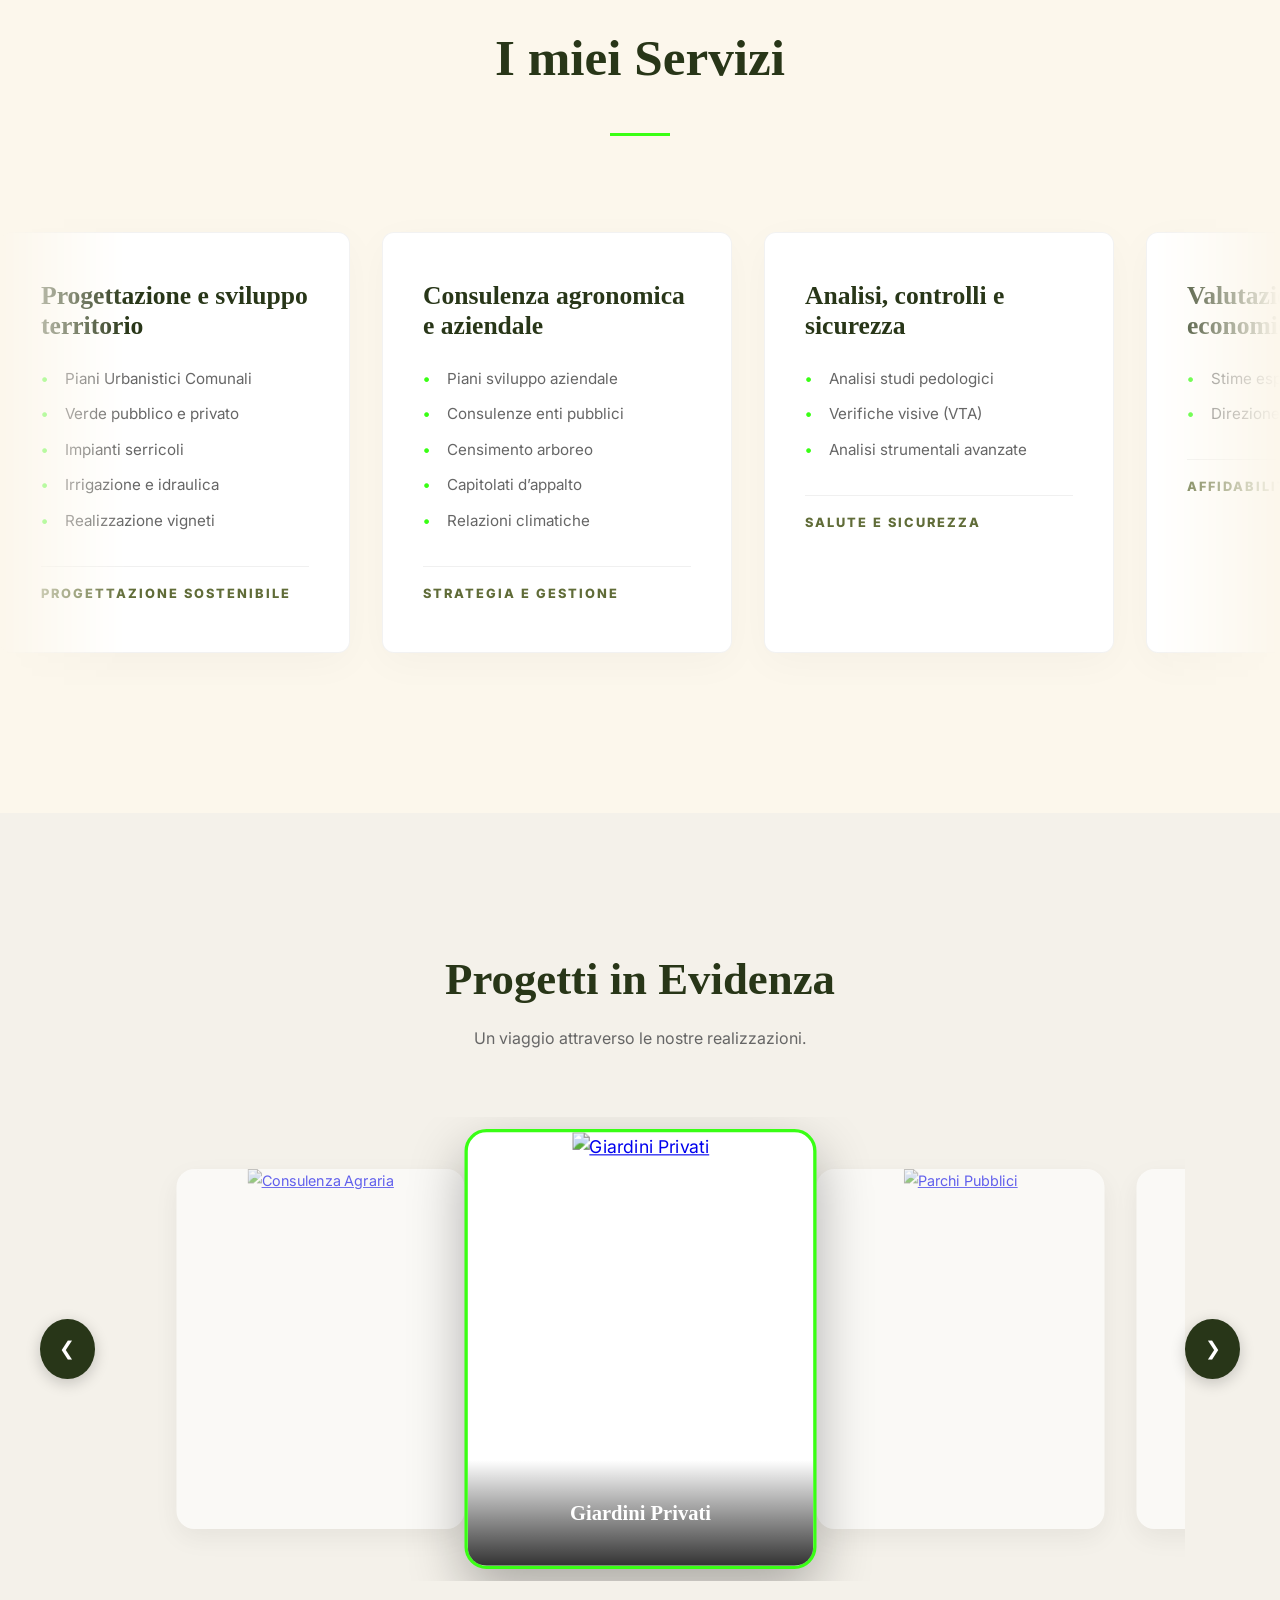
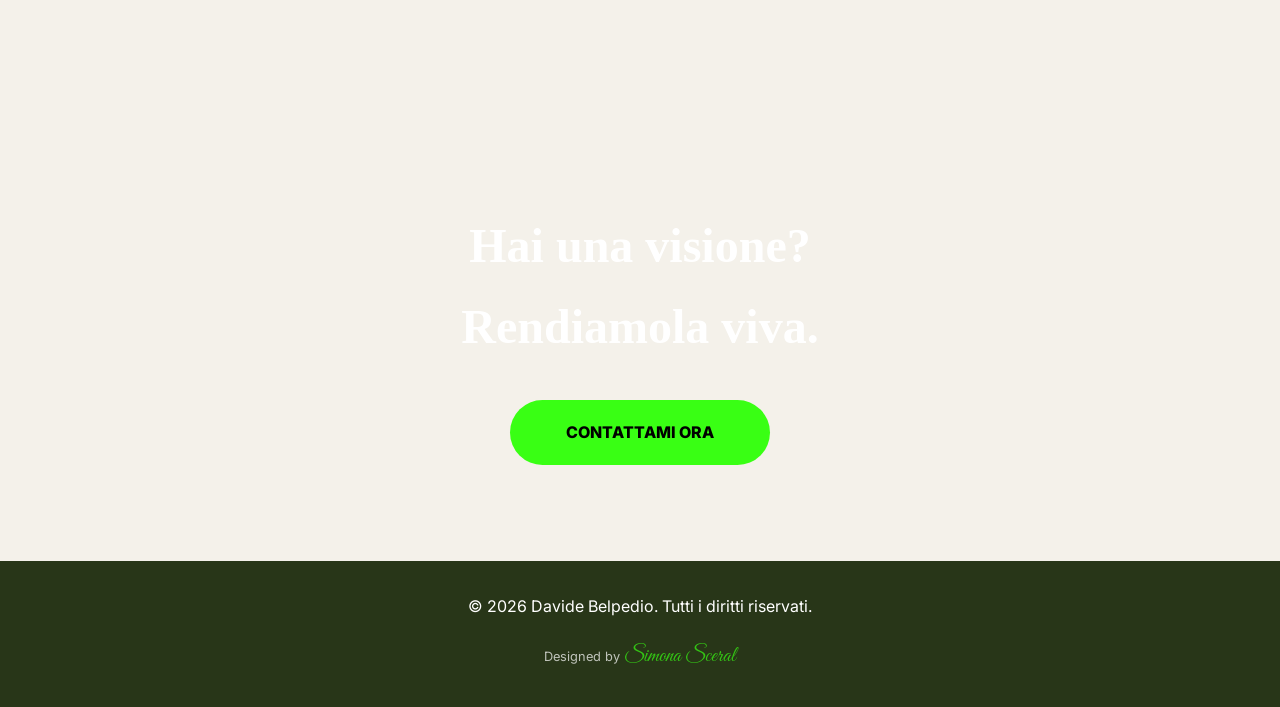
==== commit b5c09511: "Fix responsive: ottimizzato slider progetti e ripristinato scroll touch servizi su mobile" ====
--- a/index.html
+++ b/index.html
@@ -194,10 +194,10 @@
                 <h2 class="reveal" style="font-size: 2.8rem; color: var(--color-earth); margin-bottom: 0.5rem;">Progetti in Evidenza</h2>
                 <p class="reveal" style="color: #666; margin-bottom: 3rem;">Un viaggio attraverso le nostre realizzazioni.</p>
                 
-                <div class="slider-wrapper">
+                <div class="slider-wrapper" style="position: relative; overflow: visible;">
                     <button class="slider-arrow prev" onclick="moveSlider(-1)" aria-label="Progetto precedente">&#10094;</button>
-                    <div class="projects-slider-container">
-                        <div class="projects-slider" id="projects-slider">
+                    <div class="projects-slider-container" style="width: 100%; max-width: 100vw;">
+                        <div class="projects-slider" id="projects-slider" style="justify-content: flex-start; gap: 0;">
                             <a href="portfolio.html#giardini" class="project-card">
                                 <img src="https://images.unsplash.com/photo-1585320806297-9794b3e4eeae?auto=format&fit=crop&q=80&w=800" alt="Giardini Privati">
                                 <div class="project-info"><h3>Giardini Privati</h3></div>
--- a/style.css
+++ b/style.css
@@ -634,12 +634,15 @@
         overflow-x: auto !important; 
         -webkit-overflow-scrolling: touch; 
         padding-bottom: 3rem;
+        cursor: grab;
+        scrollbar-width: auto; /* Permetti di vedere lo scroll se necessario su alcuni device */
     }
     .services-slider { 
         flex-direction: row !important; 
         display: flex !important;
         gap: 1.5rem !important;
         padding: 0 1.5rem !important;
+        width: max-content !important;
     }
     .service-modern-card { 
         width: 280px !important; 
@@ -648,8 +651,23 @@
     }
     .nav-arrow-netflix { display: none !important; }
     
-    .project-card { min-width: 260px; height: 350px; }
-    .slider-arrow { width: 45px; height: 45px; }
+    /* Progetti: Ridimensionamento per responsive */
+    .projects-slider-container {
+        width: 100%;
+    }
+    .project-card { 
+        min-width: 280px; 
+        height: 350px; 
+    }
+    .slider-arrow { 
+        width: 45px; 
+        height: 45px;
+        position: absolute;
+        bottom: -60px; /* Sposta le frecce sotto lo slider su mobile */
+    }
+    .slider-arrow.prev { left: 30%; }
+    .slider-arrow.next { right: 30%; }
+    .slider-wrapper { margin-bottom: 4rem; }
 
     /* Fix per griglie e flex che usano inline styles (tranne quelli orizzontali) */
     [style*="display: grid"]:not(.services-grid), 
@@ -666,4 +684,10 @@
     .hero h1 { font-size: 2.2rem; }
     .logo-text { font-size: 0.85rem; }
     nav ul { width: 80%; }
-}
+    .project-card { 
+        min-width: 240px; 
+        height: 300px; 
+    }
+    .slider-arrow.prev { left: 20%; }
+    .slider-arrow.next { right: 20%; }
+}
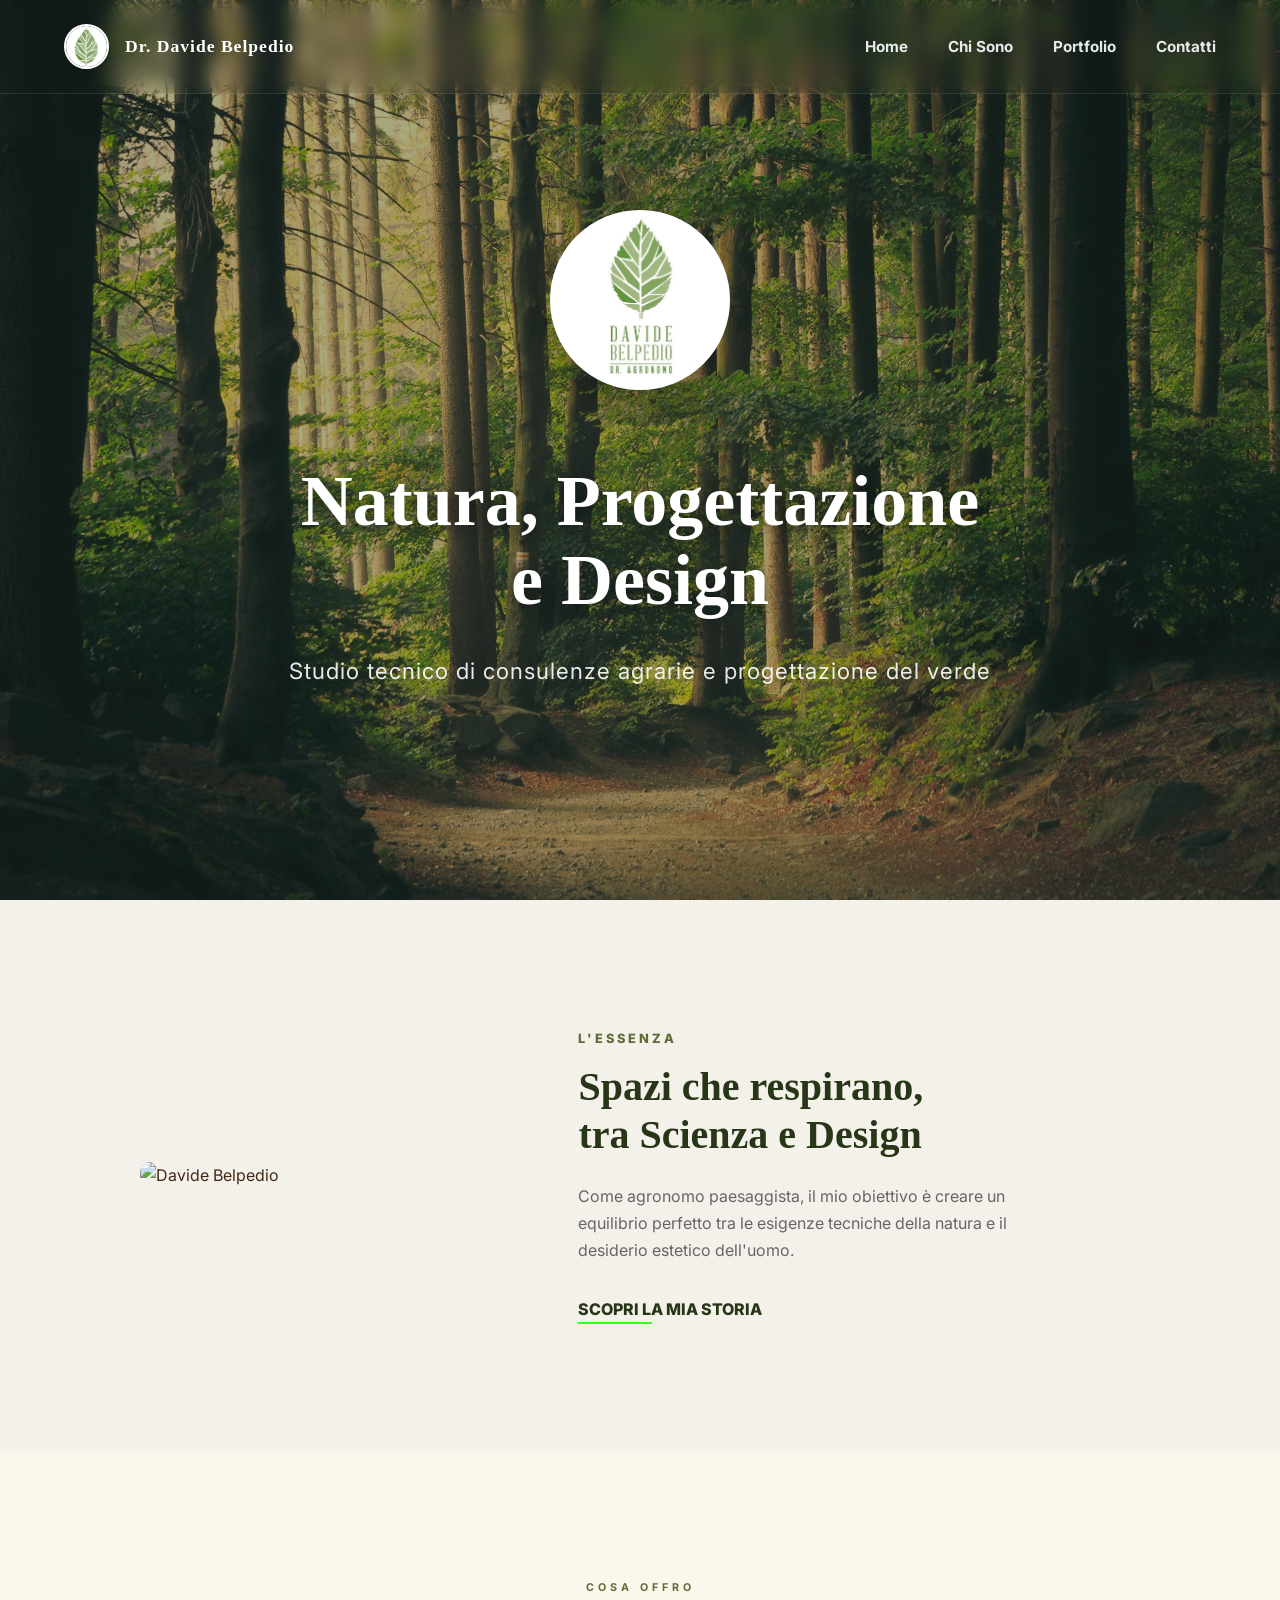
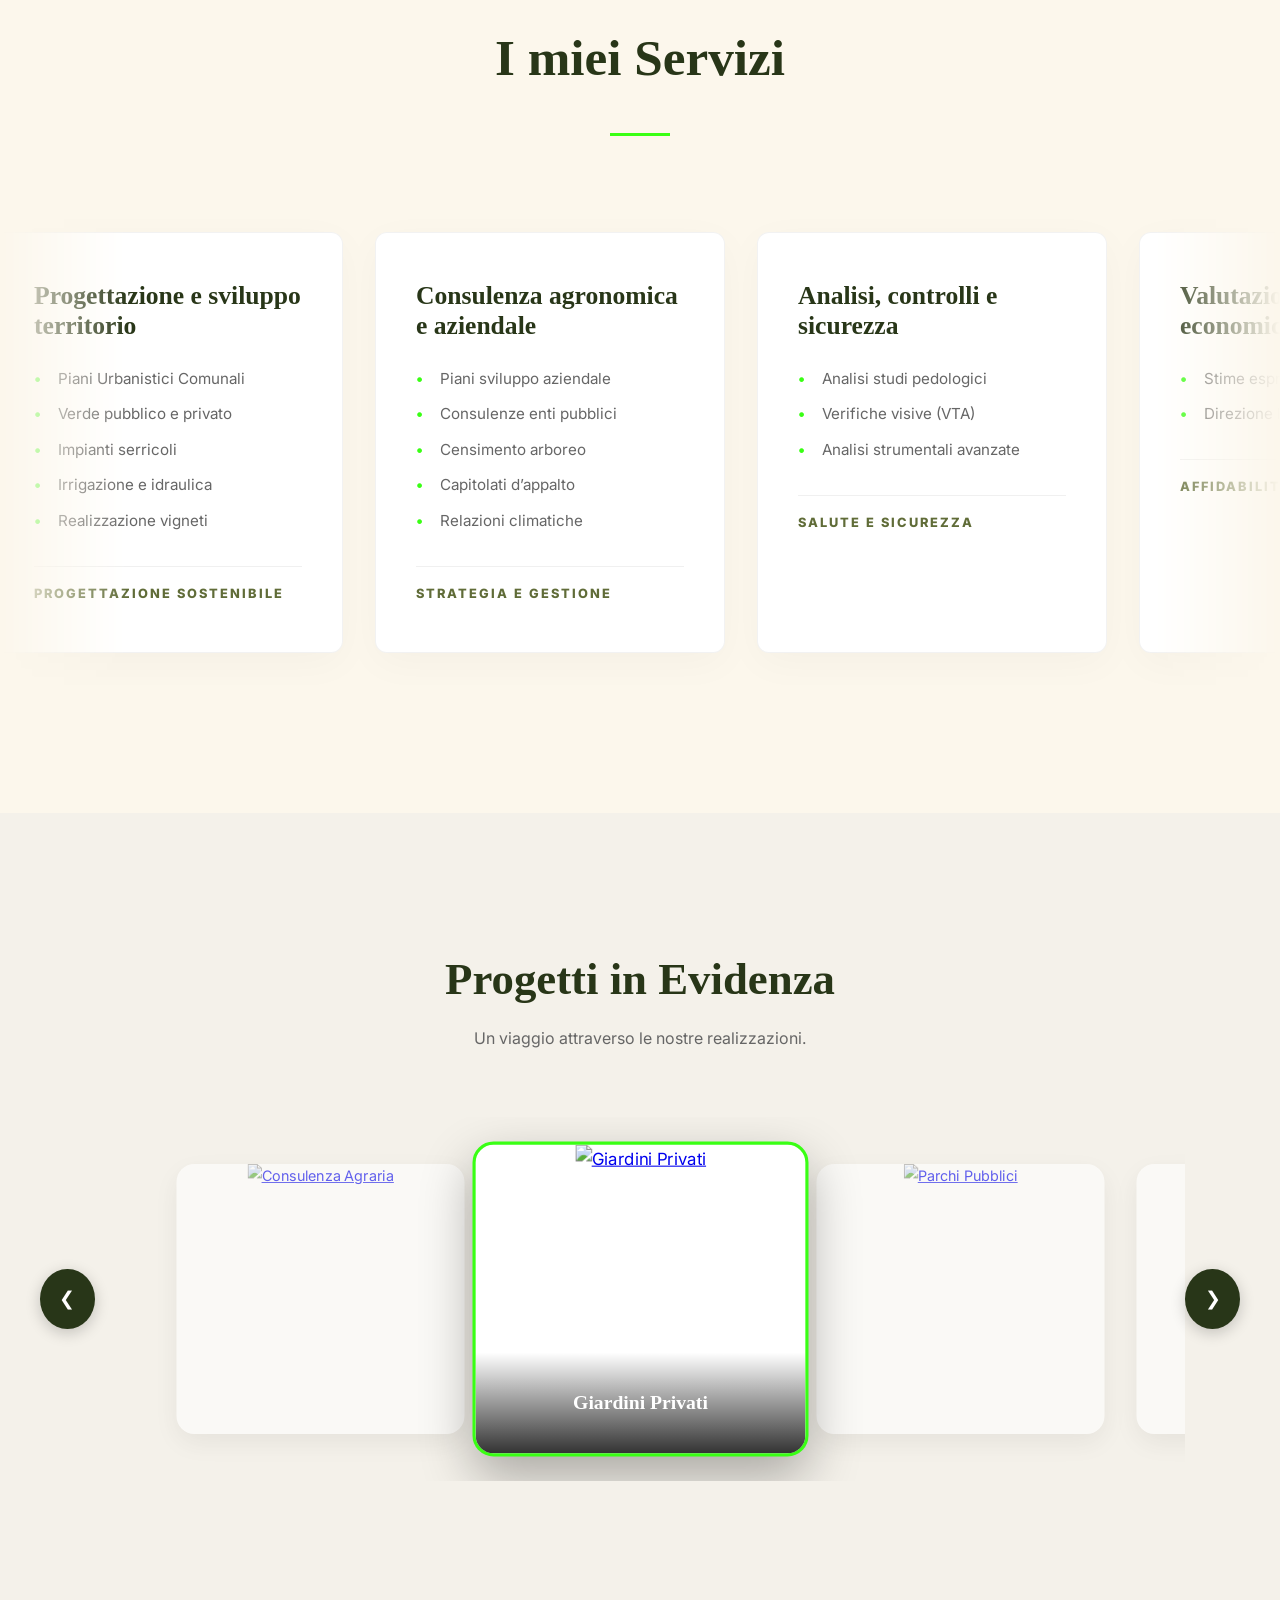
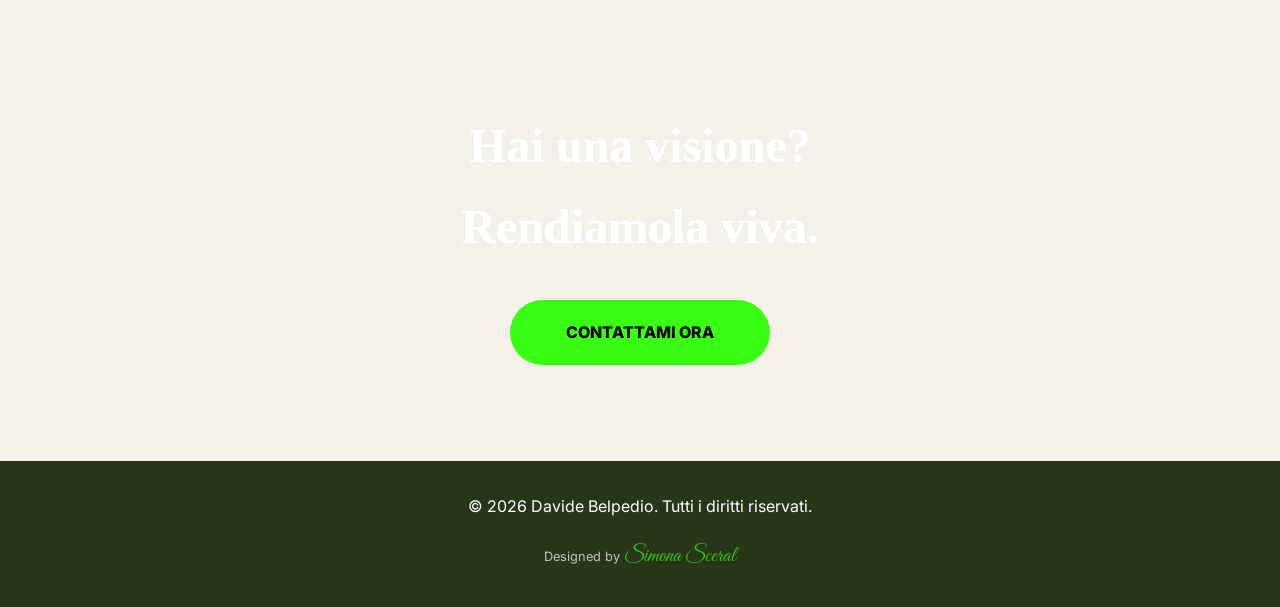
==== commit 13bd589b: "Fix dimensioni portfolio e sblocco scroll servizi su mobile" ====
--- a/index.html
+++ b/index.html
@@ -403,6 +403,18 @@
             scrollPos = servicesWrapper.scrollLeft;
         });
 
+        // Gestione Touch per Mobile (evita conflitti con auto-scroll)
+        servicesWrapper.addEventListener('touchstart', () => {
+            isPaused = true;
+        }, { passive: true });
+
+        servicesWrapper.addEventListener('touchend', () => {
+            setTimeout(() => {
+                isPaused = false;
+                scrollPos = servicesWrapper.scrollLeft;
+            }, 2000);
+        }, { passive: true });
+
         servicesWrapper.addEventListener('wheel', (e) => {
             isPaused = true;
             servicesWrapper.scrollLeft += e.deltaX || e.deltaY;
--- a/style.css
+++ b/style.css
@@ -491,7 +491,7 @@
 
 .project-card {
     min-width: 320px;
-    height: 400px;
+    height: 300px;
     background: var(--white);
     border-radius: 20px;
     overflow: hidden;
@@ -506,7 +506,7 @@
 
 .project-card.active {
     opacity: 1;
-    transform: scale(1.1);
+    transform: scale(1.05);
     z-index: 10;
     box-shadow: 0 20px 50px rgba(0,0,0,0.3);
     border: 3px solid var(--neon-green);
@@ -632,10 +632,11 @@
     /* Servizi: sblocco scroll orizzontale */
     .services-slider-wrapper { 
         overflow-x: auto !important; 
-        -webkit-overflow-scrolling: touch; 
+        -webkit-overflow-scrolling: touch !important; 
         padding-bottom: 3rem;
         cursor: grab;
-        scrollbar-width: auto; /* Permetti di vedere lo scroll se necessario su alcuni device */
+        scrollbar-width: thin;
+        touch-action: pan-x;
     }
     .services-slider { 
         flex-direction: row !important; 
@@ -643,6 +644,7 @@
         gap: 1.5rem !important;
         padding: 0 1.5rem !important;
         width: max-content !important;
+        pointer-events: auto !important;
     }
     .service-modern-card { 
         width: 280px !important; 
@@ -657,7 +659,7 @@
     }
     .project-card { 
         min-width: 280px; 
-        height: 350px; 
+        height: 240px; 
     }
     .slider-arrow { 
         width: 45px; 
@@ -685,8 +687,8 @@
     .logo-text { font-size: 0.85rem; }
     nav ul { width: 80%; }
     .project-card { 
-        min-width: 240px; 
-        height: 300px; 
+        min-width: 220px; 
+        height: 200px; 
     }
     .slider-arrow.prev { left: 20%; }
     .slider-arrow.next { right: 20%; }
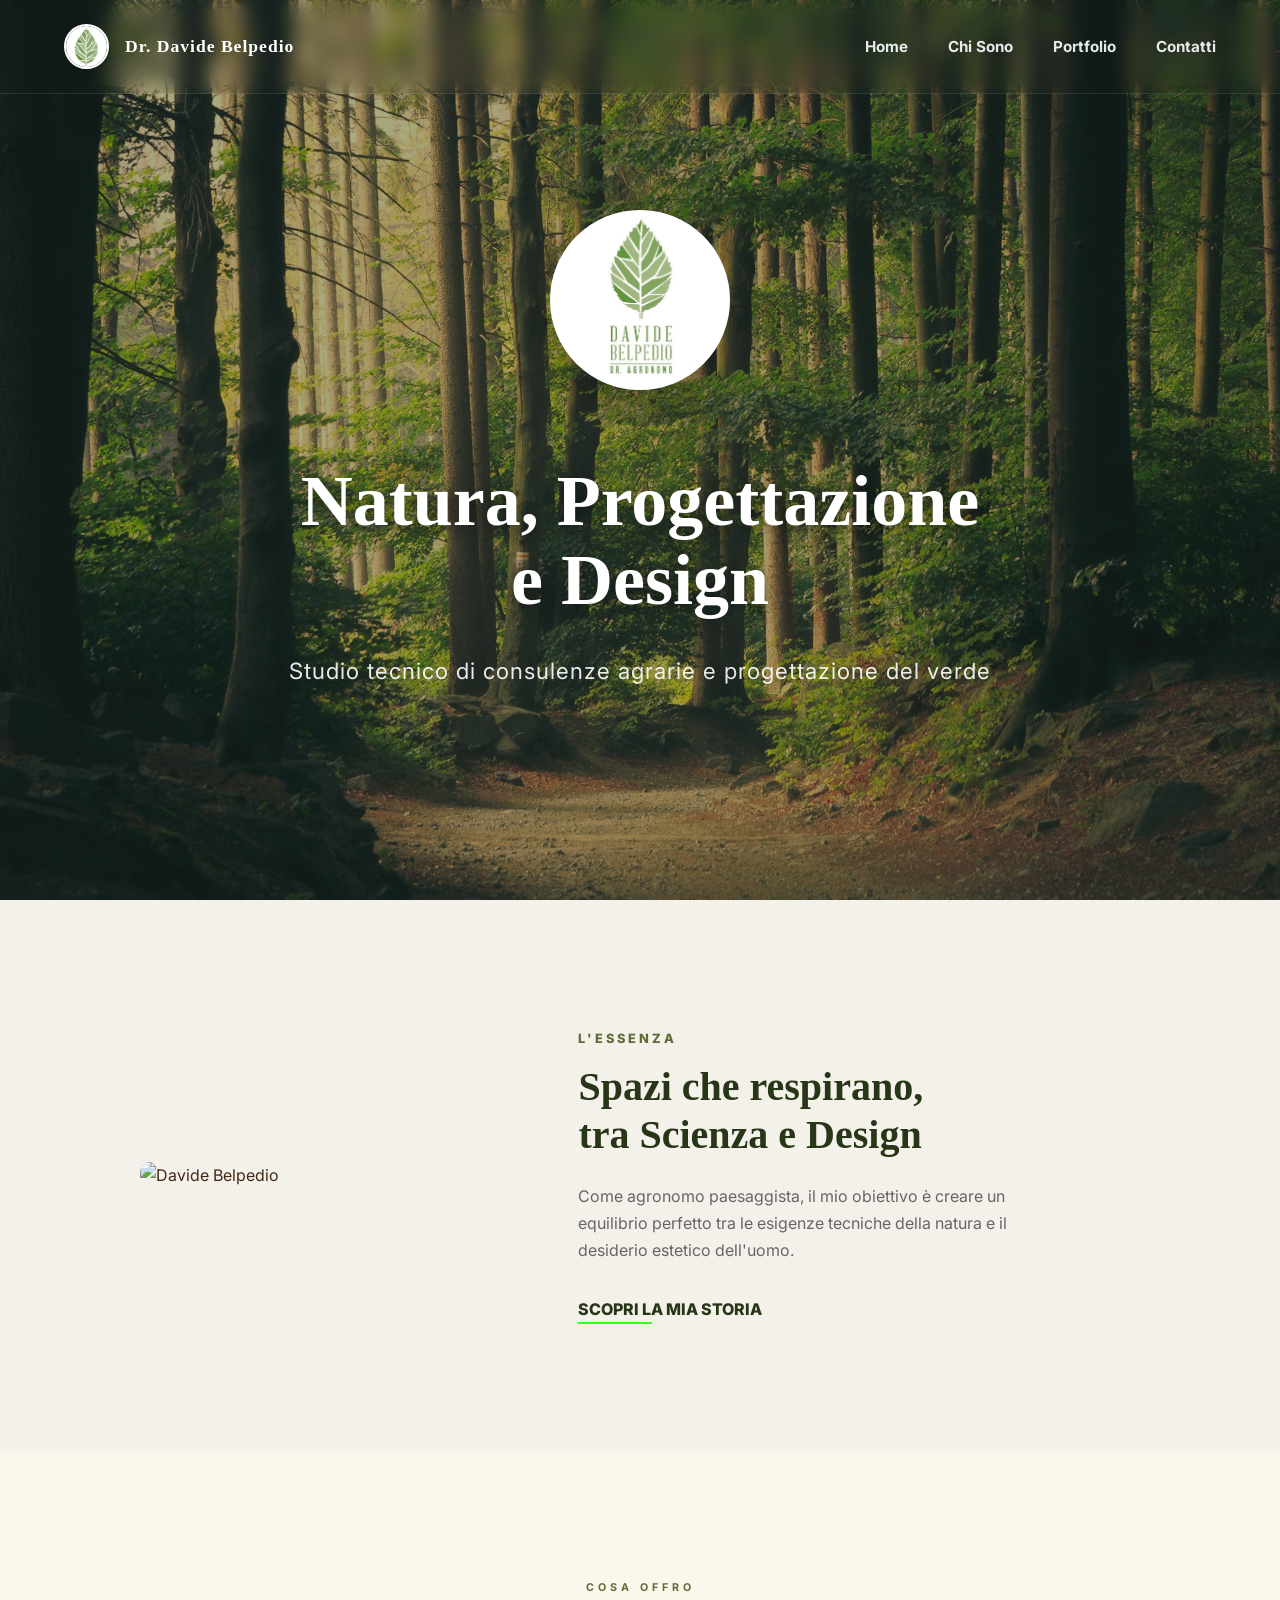
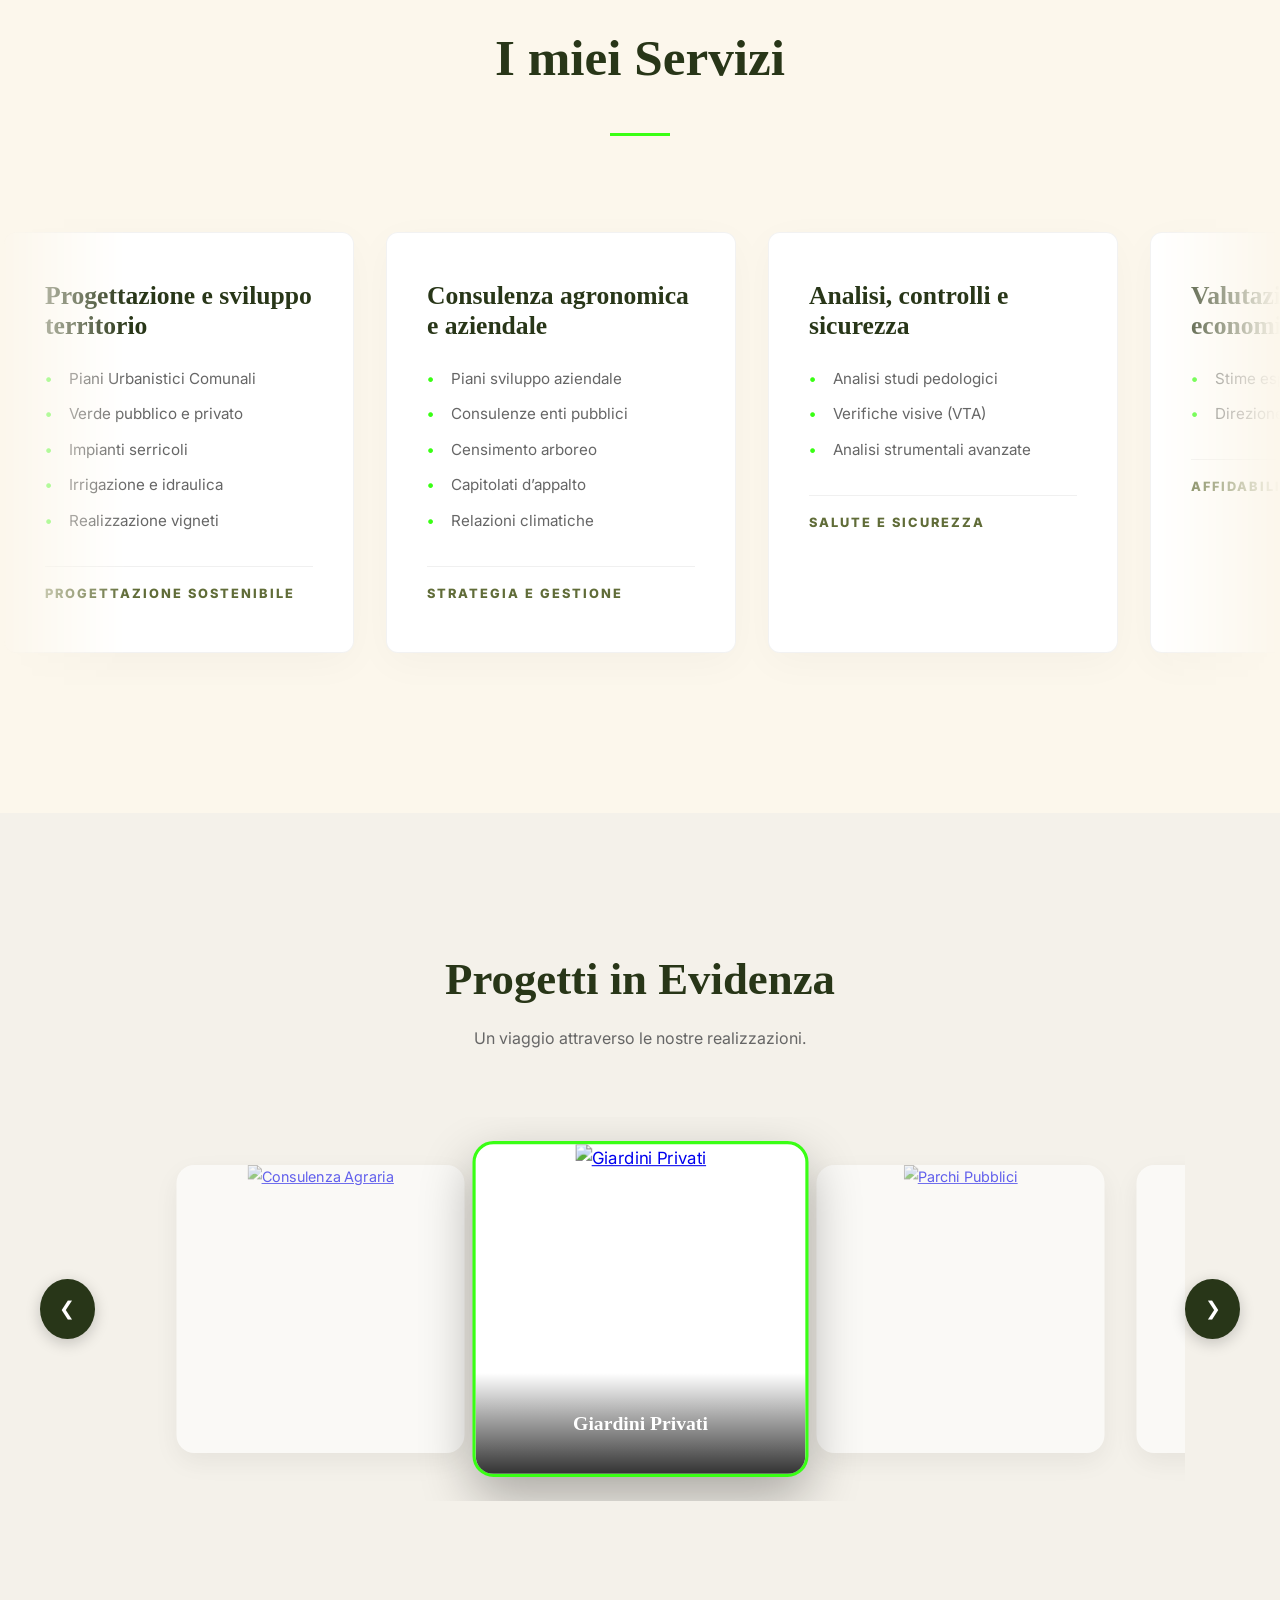
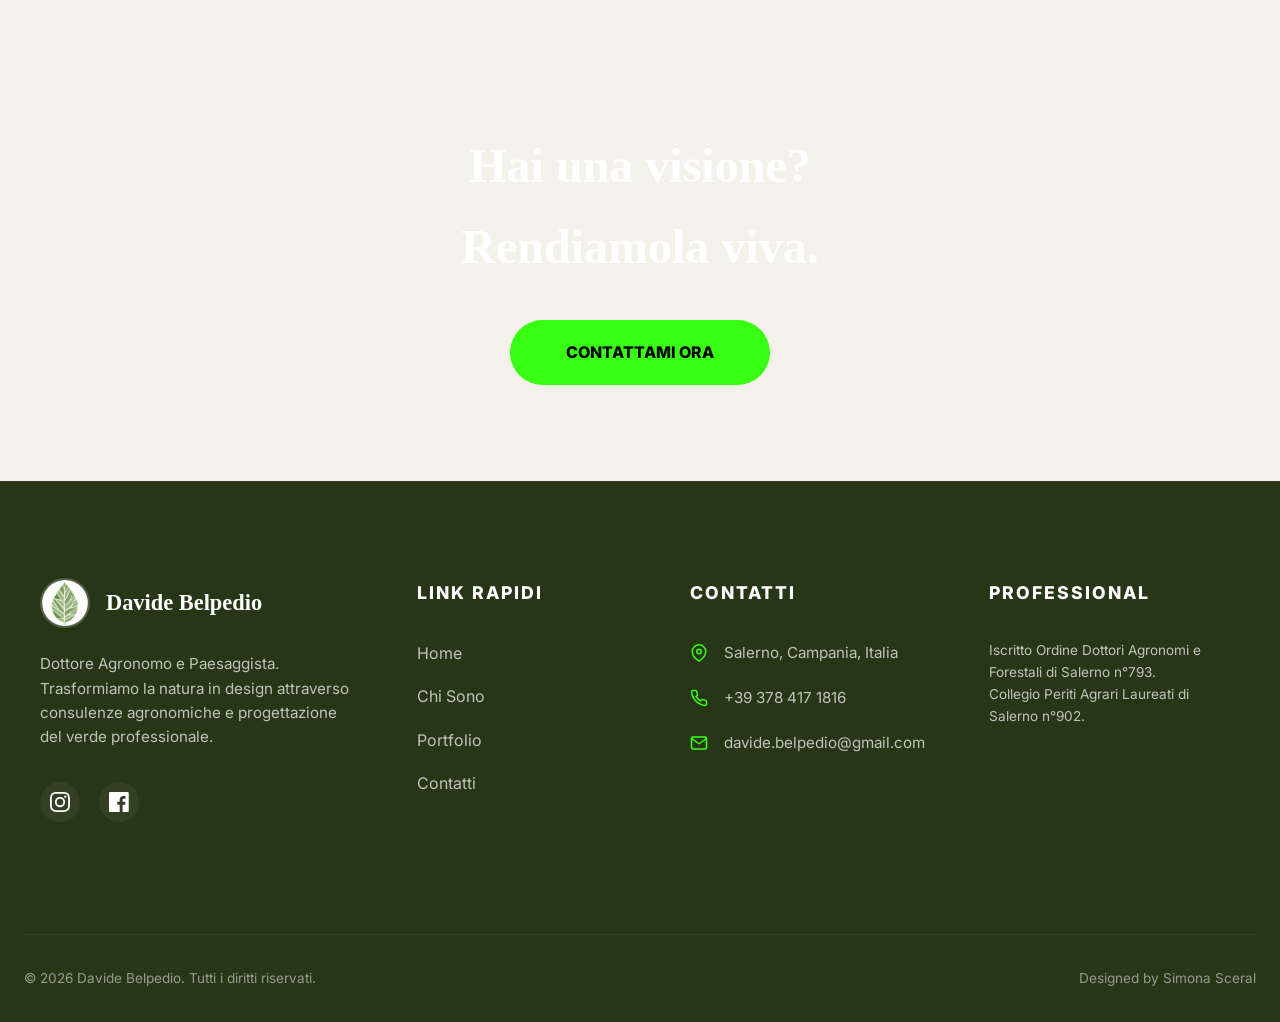
==== commit 6e57306b: "SEO: Implementato nuovo footer professionale multi-colonna con dati di contatto e iscrizioni ordini" ====
--- a/index.html
+++ b/index.html
@@ -236,9 +236,60 @@
 
     <!-- FOOTER -->
     <footer>
-        <p>&copy; 2026 Davide Belpedio. Tutti i diritti riservati.</p>
-        <div class="designer-signature">
-            Designed by <span class="signature-name">Simona Sceral</span>
+        <div class="footer-container">
+            <div class="footer-column reveal">
+                <a href="index.html" class="footer-logo">
+                    <img src="images/fogliaLOGO.jpg" alt="Logo Davide Belpedio">
+                    <span class="footer-logo-text">Davide Belpedio</span>
+                </a>
+                <p class="footer-desc">Dottore Agronomo e Paesaggista. Trasformiamo la natura in design attraverso consulenze agronomiche e progettazione del verde professionale.</p>
+                <div class="footer-social-icons">
+                    <a href="https://www.instagram.com/green_labdesign/" target="_blank" class="footer-social-link" aria-label="Instagram">
+                        <svg viewBox="0 0 24 24" fill="currentColor" width="20" height="20"><path d="M12 2.163c3.204 0 3.584.012 4.85.07 3.252.148 4.771 1.691 4.919 4.919.058 1.265.069 1.645.069 4.849 0 3.205-.012 3.584-.069 4.849-.149 3.225-1.664 4.771-4.919 4.919-1.266.058-1.644.07-4.85.07-3.204 0-3.584-.012-4.849-.07-3.26-.149-4.771-1.699-4.919-4.92-.058-1.265-.07-1.644-.07-4.849 0-3.204.013-3.583.07-4.849.149-3.227 1.664-4.771 4.919-4.919 1.266-.057 1.645-.069 4.849-.069zM12 0C8.741 0 8.333.014 7.053.072 2.695.272.273 2.69.073 7.052.014 8.333 0 8.741 0 12c0 3.259.014 3.668.072 4.948.2 4.358 2.618 6.78 6.98 6.98 1.281.058 1.689.072 4.948.072 3.259 0 3.668-.014 4.948-.072 4.354-.2 6.782-2.618 6.979-6.98.059-1.28.073-1.689.073-4.948 0-3.259-.014-3.667-.072-4.947-.196-4.354-2.617-6.78-6.979-6.98C15.668.014 15.259 0 12 0zm0 5.838a6.162 6.162 0 100 12.324 6.162 6.162 0 000-12.324zM12 16a4 4 0 110-8 4 4 0 010 8zm6.406-11.845a1.44 1.44 0 100 2.881 1.44 1.44 0 000-2.881z"/></svg>
+                    </a>
+                    <a href="https://www.facebook.com/profile.php?id=100054199913680&locale=it_IT" target="_blank" class="footer-social-link" aria-label="Facebook">
+                        <svg viewBox="0 0 24 24" fill="currentColor" width="20" height="20"><path d="M22.675 0h-21.35c-.732 0-1.325.593-1.325 1.325v21.351c0 .731.593 1.324 1.325 1.324h11.495v-8.74h-2.94v-3.411h2.94v-2.511c0-2.915 1.781-4.502 4.38-4.502 1.245 0 2.316.093 2.628.134v3.046l-1.803.001c-1.414 0-1.687.672-1.687 1.658v2.174h3.37l-.439 3.411h-2.931v8.74h6.027c.732 0 1.325-.593 1.325-1.324v-21.351c0-.732-.593-1.325-1.325-1.325z"/></svg>
+                    </a>
+                </div>
+            </div>
+
+            <div class="footer-column reveal" style="transition-delay: 0.1s;">
+                <h4>Link Rapidi</h4>
+                <ul class="footer-links">
+                    <li><a href="index.html">Home</a></li>
+                    <li><a href="about.html">Chi Sono</a></li>
+                    <li><a href="portfolio.html">Portfolio</a></li>
+                    <li><a href="contacts.html">Contatti</a></li>
+                </ul>
+            </div>
+
+            <div class="footer-column reveal" style="transition-delay: 0.2s;">
+                <h4>Contatti</h4>
+                <div class="footer-contact-item">
+                    <svg viewBox="0 0 24 24" fill="none" stroke="currentColor" stroke-width="2" stroke-linecap="round" stroke-linejoin="round"><path d="M21 10c0 7-9 13-9 13s-9-6-9-13a9 9 0 0 1 18 0z"/><circle cx="12" cy="10" r="3"/></svg>
+                    <span>Salerno, Campania, Italia</span>
+                </div>
+                <div class="footer-contact-item">
+                    <svg viewBox="0 0 24 24" fill="none" stroke="currentColor" stroke-width="2" stroke-linecap="round" stroke-linejoin="round"><path d="M22 16.92v3a2 2 0 0 1-2.18 2 19.79 19.79 0 0 1-8.63-3.07 19.5 19.5 0 0 1-6-6 19.79 19.79 0 0 1-3.07-8.67A2 2 0 0 1 4.11 2h3a2 2 0 0 1 2 1.72 12.84 12.84 0 0 0 .7 2.81 2 2 0 0 1-.45 2.11L8.09 9.91a16 16 0 0 0 6 6l1.27-1.27a2 2 0 0 1 2.11-.45 12.84 12.84 0 0 0 2.81.7A2 2 0 0 1 22 16.92z"/></svg>
+                    <span>+39 378 417 1816</span>
+                </div>
+                <div class="footer-contact-item">
+                    <svg viewBox="0 0 24 24" fill="none" stroke="currentColor" stroke-width="2" stroke-linecap="round" stroke-linejoin="round"><path d="M4 4h16c1.1 0 2 .9 2 2v12c0 1.1-.9 2-2 2H4c-1.1 0-2-.9-2-2V6c0-1.1.9-2 2-2z"/><polyline points="22,6 12,13 2,6"/></svg>
+                    <span>davide.belpedio@gmail.com</span>
+                </div>
+            </div>
+
+            <div class="footer-column reveal" style="transition-delay: 0.3s;">
+                <h4>Professional</h4>
+                <p class="footer-desc" style="font-size: 0.85rem;">Iscritto Ordine Dottori Agronomi e Forestali di Salerno n°793.<br>Collegio Periti Agrari Laureati di Salerno n°902.</p>
+            </div>
+        </div>
+
+        <div class="footer-bottom">
+            <p>&copy; 2026 Davide Belpedio. Tutti i diritti riservati.</p>
+            <div class="designer-signature">
+                Designed by <span class="signature-name">Simona Sceral</span>
+            </div>
         </div>
     </footer>
 
--- a/style.css
+++ b/style.css
@@ -490,8 +490,8 @@
 }
 
 .project-card {
-    min-width: 320px;
-    height: 300px;
+    width: 320px; /* Cambiato da min-width a width fisso per coerenza */
+    height: 320px; /* Altezza uguale alla larghezza per renderlo quadrato */
     background: var(--white);
     border-radius: 20px;
     overflow: hidden;
@@ -536,28 +536,159 @@
     transform: translateY(0);
 }
 
-/* FOOTER */
+/* FOOTER RE-DESIGN */
 footer {
     background-color: var(--color-earth);
     color: var(--white);
-    text-align: center;
-    padding: 2rem 1rem;
-}
-
-.designer-signature {
-    margin-top: 1rem;
-    font-size: 0.8rem;
-    opacity: 0.7;
-}
-
-.signature-name {
-    font-family: 'Great Vibes', cursive;
-    font-size: 1.4rem; 
+    padding: 6rem 1.5rem 2rem;
+    position: relative;
+    border-top: 1px solid rgba(255, 255, 255, 0.05);
+}
+
+.footer-container {
+    max-width: 1200px;
+    margin: 0 auto;
+    display: grid;
+    grid-template-columns: 1.5fr 1fr 1fr 1.2fr;
+    gap: 4rem;
+    text-align: left;
+}
+
+.footer-column h4 {
+    color: var(--white);
+    font-size: 1.1rem;
+    margin-bottom: 2rem;
+    text-transform: uppercase;
+    letter-spacing: 2px;
+    font-weight: 800;
+}
+
+.footer-logo {
+    display: flex;
+    align-items: center;
+    gap: 1rem;
+    margin-bottom: 1.5rem;
+    text-decoration: none;
+}
+
+.footer-logo img {
+    width: 50px;
+    height: 50px;
+    border-radius: 50%;
+    border: 2px solid rgba(255, 255, 255, 0.2);
+}
+
+.footer-logo-text {
+    font-family: 'Georgia', serif;
+    font-size: 1.4rem;
+    color: var(--white);
+    font-weight: 800;
+}
+
+.footer-desc {
+    color: rgba(255, 255, 255, 0.7);
+    font-size: 0.95rem;
+    line-height: 1.6;
+    margin-bottom: 2rem;
+}
+
+.footer-links {
+    list-style: none;
+}
+
+.footer-links li {
+    margin-bottom: 1rem;
+}
+
+.footer-links a {
+    color: rgba(255, 255, 255, 0.7);
+    text-decoration: none;
+    transition: var(--transition-smooth);
+}
+
+.footer-links a:hover {
     color: var(--neon-green);
+    padding-left: 5px;
+}
+
+.footer-contact-item {
+    display: flex;
+    align-items: center;
+    gap: 1rem;
+    margin-bottom: 1.2rem;
+    color: rgba(255, 255, 255, 0.7);
+    font-size: 0.95rem;
+}
+
+.footer-contact-item svg {
+    width: 18px;
+    height: 18px;
+    color: var(--neon-green);
+}
+
+.footer-social-icons {
+    display: flex;
+    gap: 1.2rem;
+    margin-bottom: 2rem;
+}
+
+.footer-social-link {
+    width: 40px;
+    height: 40px;
+    border-radius: 50%;
+    background: rgba(255, 255, 255, 0.05);
+    display: flex;
+    align-items: center;
+    justify-content: center;
+    transition: var(--transition-smooth);
+    color: var(--white);
+}
+
+.footer-social-link:hover {
+    background: var(--neon-green);
+    color: var(--color-earth);
+    transform: translateY(-5px);
+}
+
+.footer-bottom {
+    margin-top: 5rem;
+    padding-top: 2rem;
+    border-top: 1px solid rgba(255, 255, 255, 0.05);
+    display: flex;
+    justify-content: space-between;
+    align-items: center;
+    flex-wrap: wrap;
+    gap: 1.5rem;
+    font-size: 0.85rem;
+    color: rgba(255, 255, 255, 0.5);
 }
 
 /* GRIGLIE RESPONSIVE */
 .portfolio-grid {
+...
+    .slider-arrow.next { right: 20%; }
+}
+
+@media (max-width: 992px) {
+    .footer-container {
+        grid-template-columns: 1fr 1fr;
+        gap: 3rem;
+    }
+}
+
+@media (max-width: 600px) {
+    .footer-container {
+        grid-template-columns: 1fr;
+        text-align: center;
+    }
+    .footer-logo, .footer-contact-item, .footer-social-icons {
+        justify-content: center;
+    }
+    .footer-bottom {
+        flex-direction: column;
+        text-align: center;
+    }
+}
     display: grid;
     grid-template-columns: repeat(auto-fit, minmax(280px, 1fr));
     gap: 2rem;
@@ -658,8 +789,8 @@
         width: 100%;
     }
     .project-card { 
-        min-width: 280px; 
-        height: 240px; 
+        width: 250px; 
+        height: 250px; 
     }
     .slider-arrow { 
         width: 45px; 
@@ -687,8 +818,8 @@
     .logo-text { font-size: 0.85rem; }
     nav ul { width: 80%; }
     .project-card { 
-        min-width: 220px; 
-        height: 200px; 
+        width: 220px; 
+        height: 220px; 
     }
     .slider-arrow.prev { left: 20%; }
     .slider-arrow.next { right: 20%; }
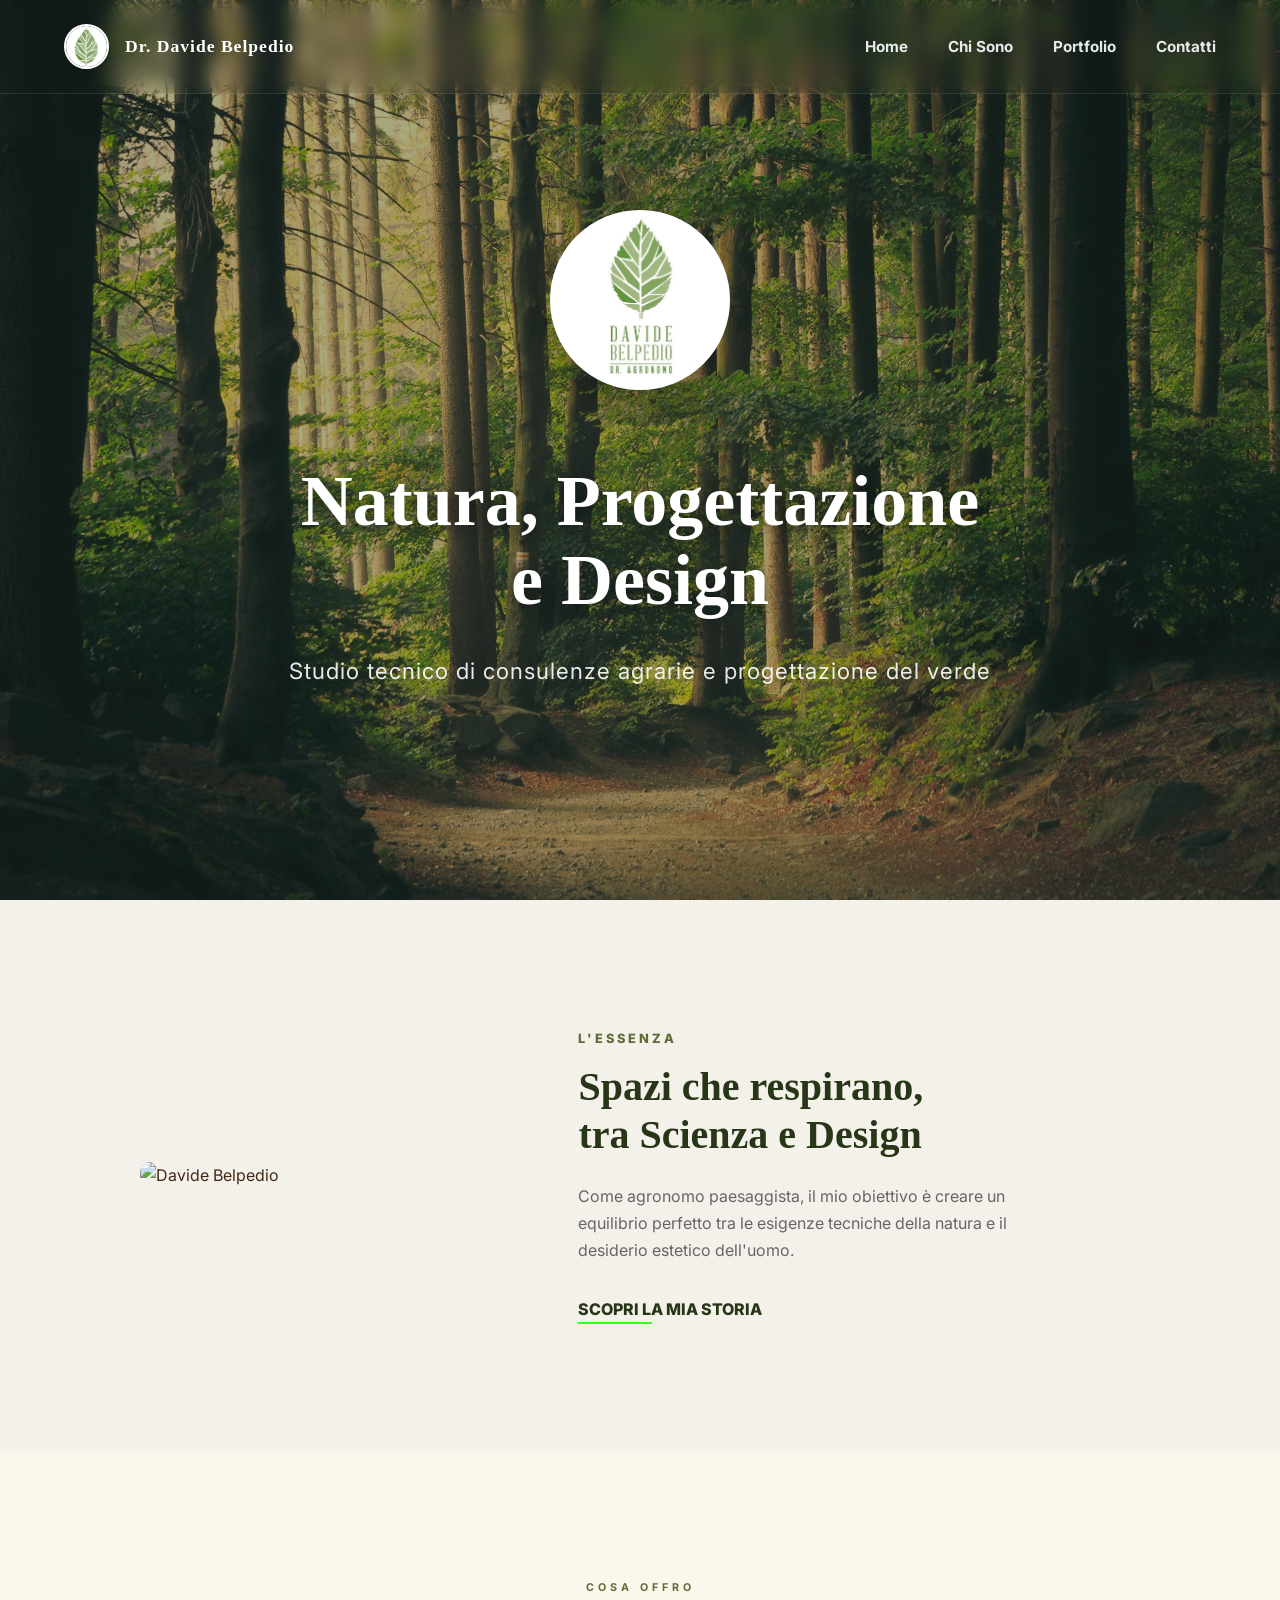
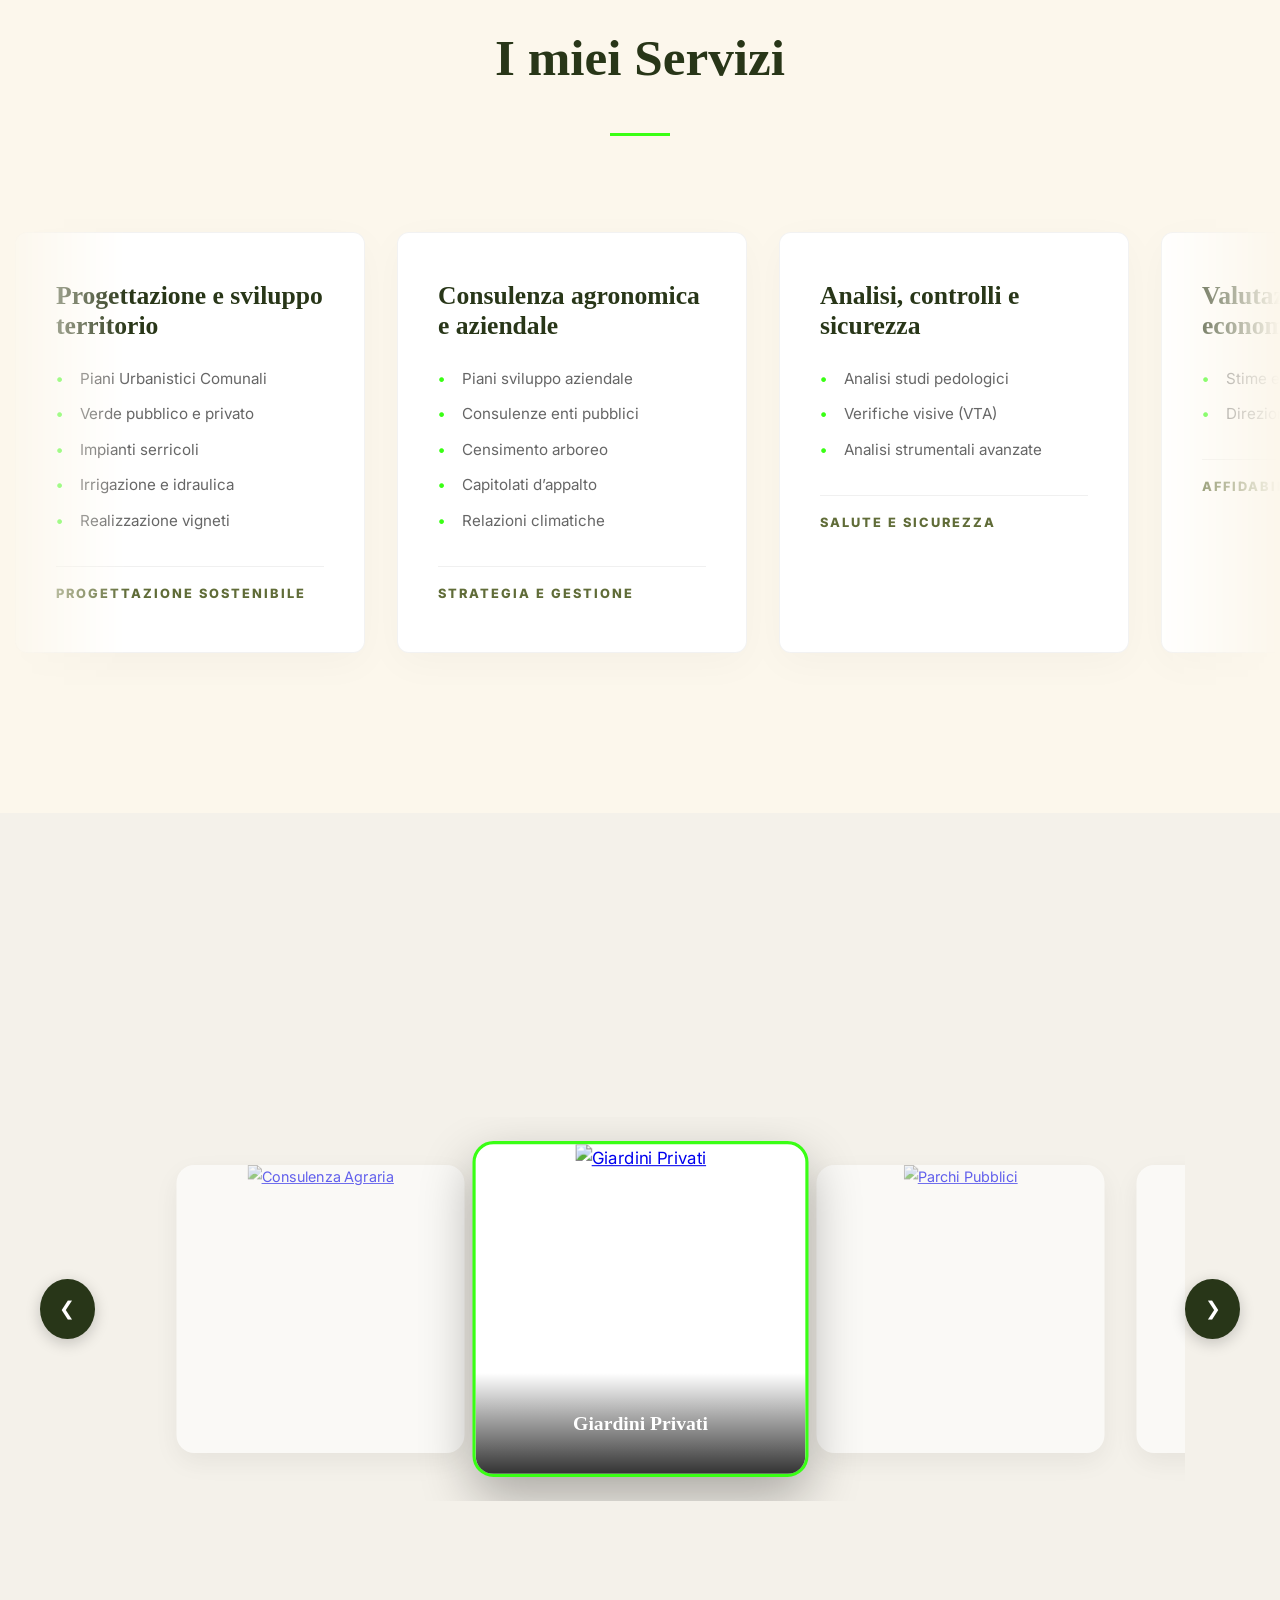
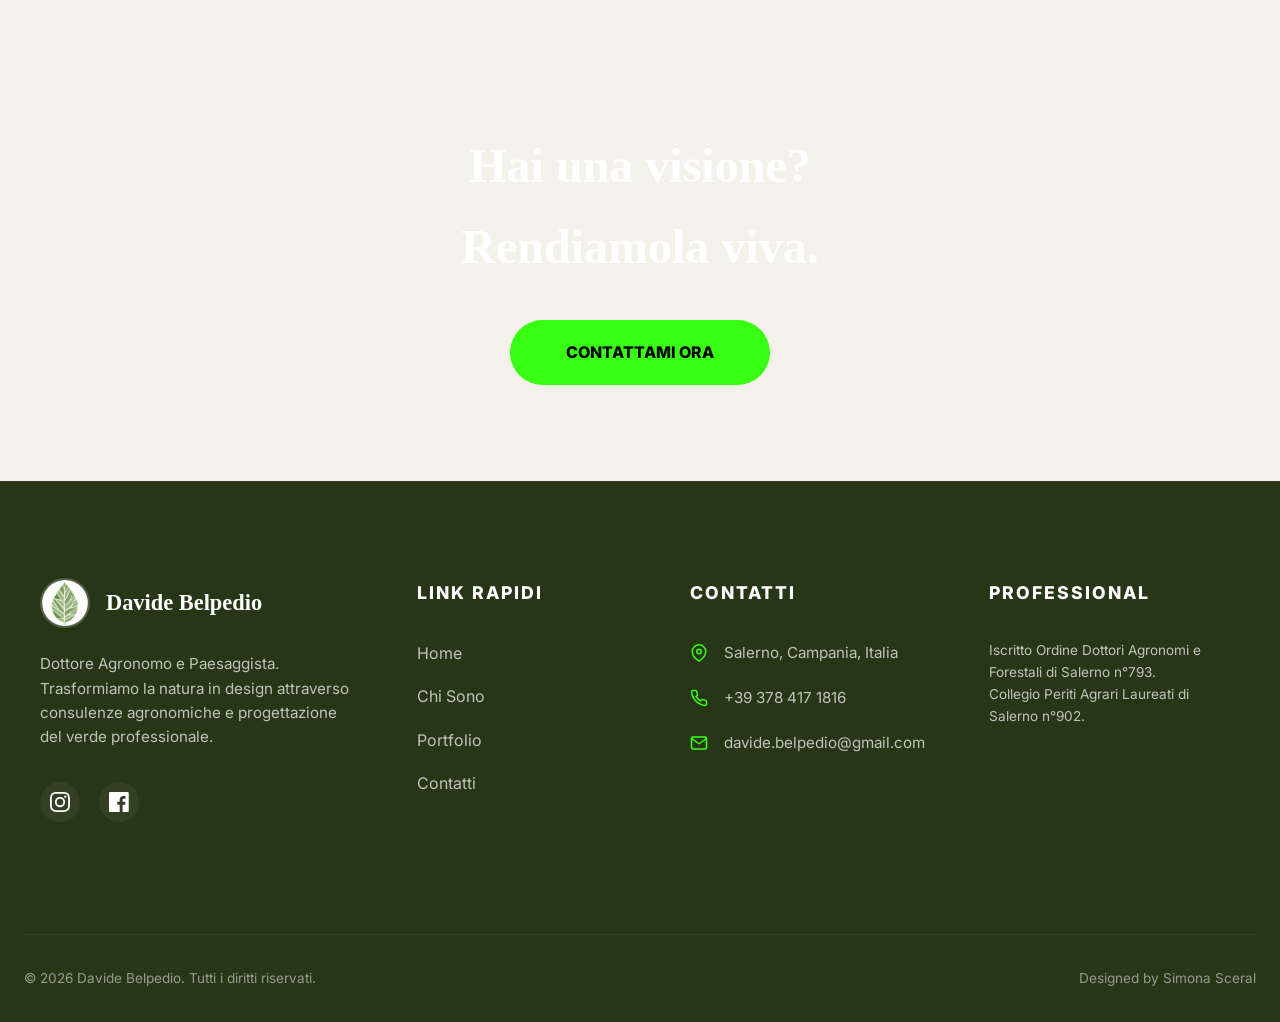
==== commit de20dd44: "UX: Aggiunto bottone 'Back to Top' flottante con animazione fluida" ====
--- a/index.html
+++ b/index.html
@@ -234,6 +234,11 @@
         </section>
     </main>
 
+    <!-- BOTTONE TORNA SU -->
+    <a href="#" class="back-to-top" id="backToTop" aria-label="Torna su">
+        <svg viewBox="0 0 24 24" fill="none" stroke="currentColor" stroke-width="3" stroke-linecap="round" stroke-linejoin="round"><polyline points="18 15 12 9 6 15"></polyline></svg>
+    </a>
+
     <!-- FOOTER -->
     <footer>
         <div class="footer-container">
@@ -340,15 +345,25 @@
             outline.animate({ left: `${e.clientX}px`, top: `${e.clientY}px` }, { duration: 500, fill: 'forwards' });
         });
 
-        // Logica Scroll Header e Progress Bar
+        // Logica Scroll Header, Progress Bar e Back to Top
         window.addEventListener('scroll', () => {
             const header = document.querySelector('header');
             const progress = document.querySelector('.scroll-progress');
+            const backToTop = document.getElementById('backToTop');
             const scrollPercent = (window.scrollY / (document.documentElement.scrollHeight - window.innerHeight)) * 100;
             progress.style.width = `${scrollPercent}%`;
             
             if (window.scrollY > 50) header.classList.add('scrolled');
             else header.classList.remove('scrolled');
+
+            if (window.scrollY > 500) backToTop.classList.add('visible');
+            else backToTop.classList.remove('visible');
+        });
+
+        // Gestione click Back to Top
+        document.getElementById('backToTop').addEventListener('click', (e) => {
+            e.preventDefault();
+            window.scrollTo({ top: 0, behavior: 'smooth' });
         });
 
         // Logica Slider Progetti (Portfolio Preview) - INFINITE LOOP
--- a/style.css
+++ b/style.css
@@ -696,6 +696,55 @@
 
 .card {
     width: 100%;
+}
+
+/* BACK TO TOP BUTTON */
+.back-to-top {
+    position: fixed;
+    bottom: 30px;
+    right: 30px;
+    width: 50px;
+    height: 50px;
+    background-color: var(--color-earth);
+    color: var(--white);
+    border-radius: 50%;
+    display: flex;
+    align-items: center;
+    justify-content: center;
+    text-decoration: none;
+    z-index: 1000;
+    opacity: 0;
+    visibility: hidden;
+    transition: var(--transition-smooth);
+    box-shadow: 0 5px 15px rgba(0,0,0,0.2);
+    border: 2px solid transparent;
+}
+
+.back-to-top.visible {
+    opacity: 1;
+    visibility: visible;
+}
+
+.back-to-top:hover {
+    background-color: var(--neon-green);
+    color: var(--color-earth);
+    transform: translateY(-5px);
+    border-color: var(--color-earth);
+    box-shadow: 0 10px 20px rgba(57, 255, 20, 0.4);
+}
+
+.back-to-top svg {
+    width: 24px;
+    height: 24px;
+}
+
+@media (max-width: 768px) {
+    .back-to-top {
+        bottom: 20px;
+        right: 20px;
+        width: 45px;
+        height: 45px;
+    }
 }
 
 /* MEDIA QUERIES AGGIORNATE */
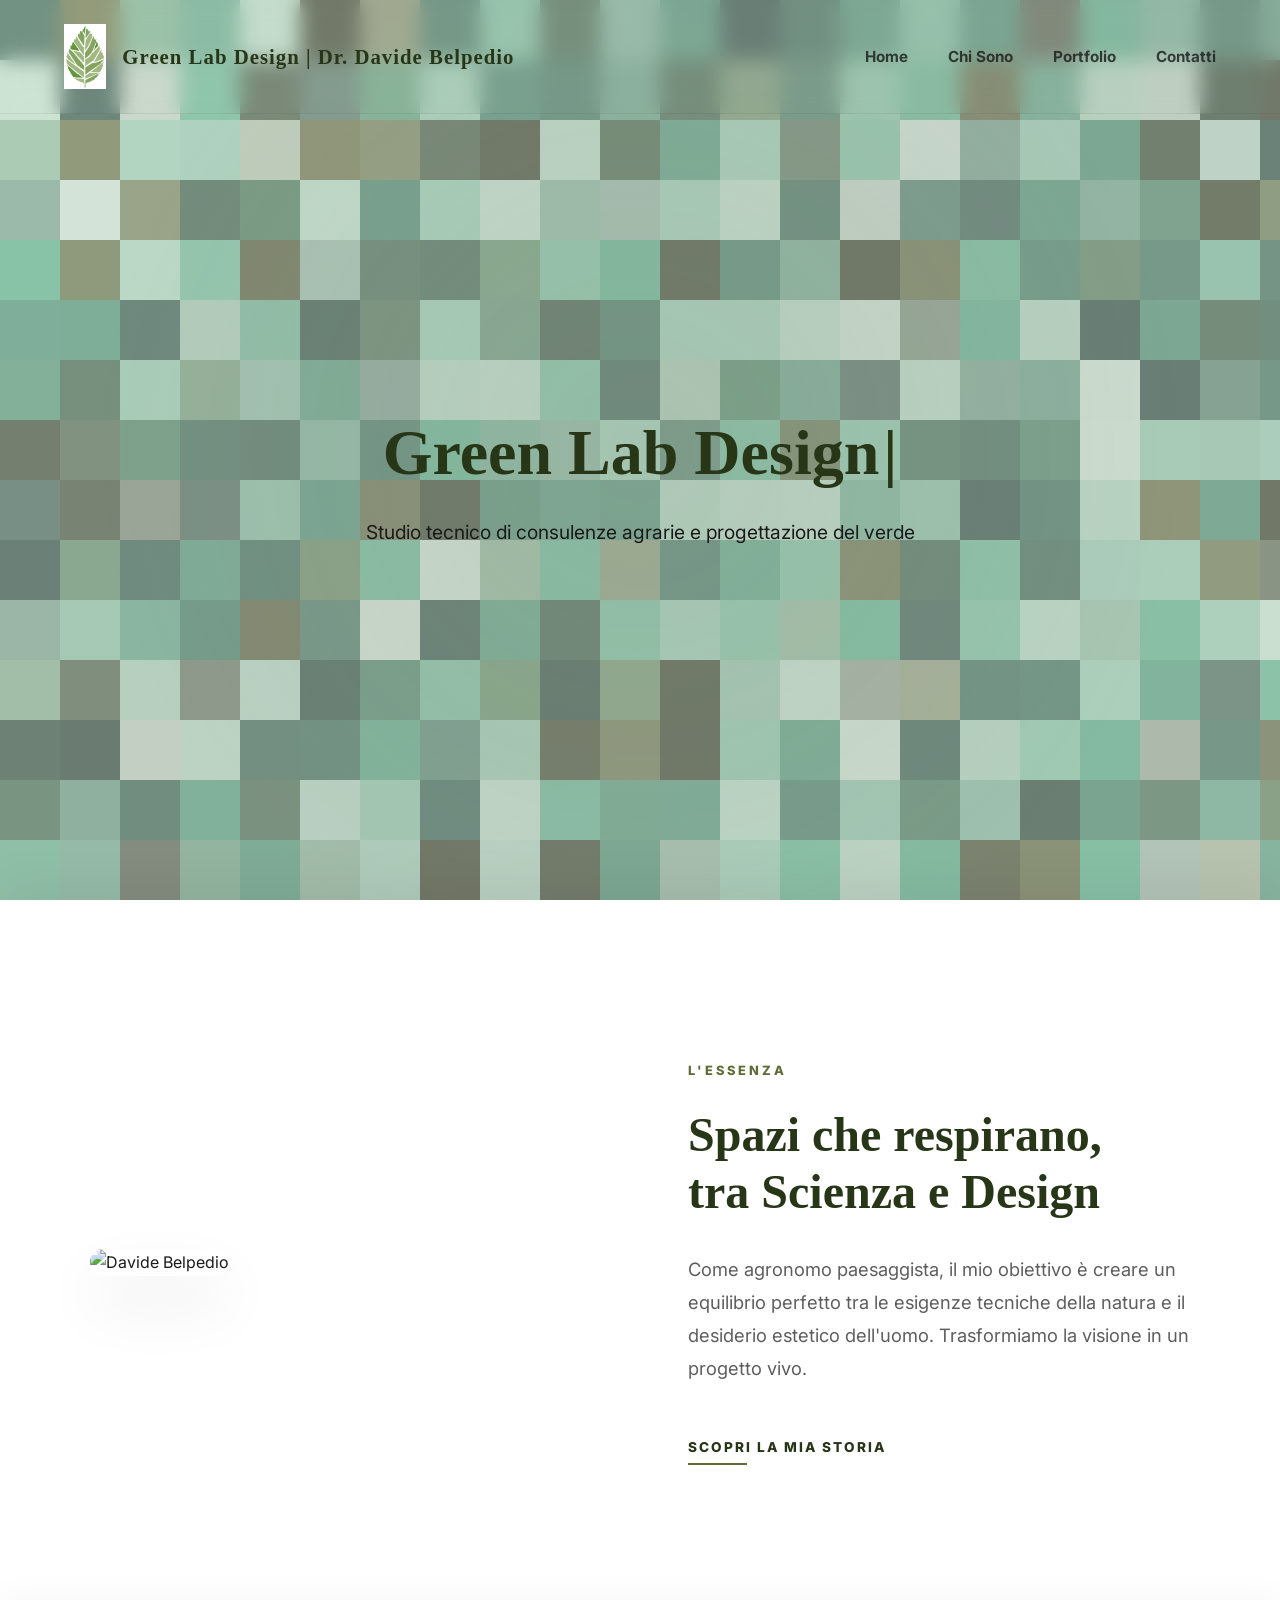
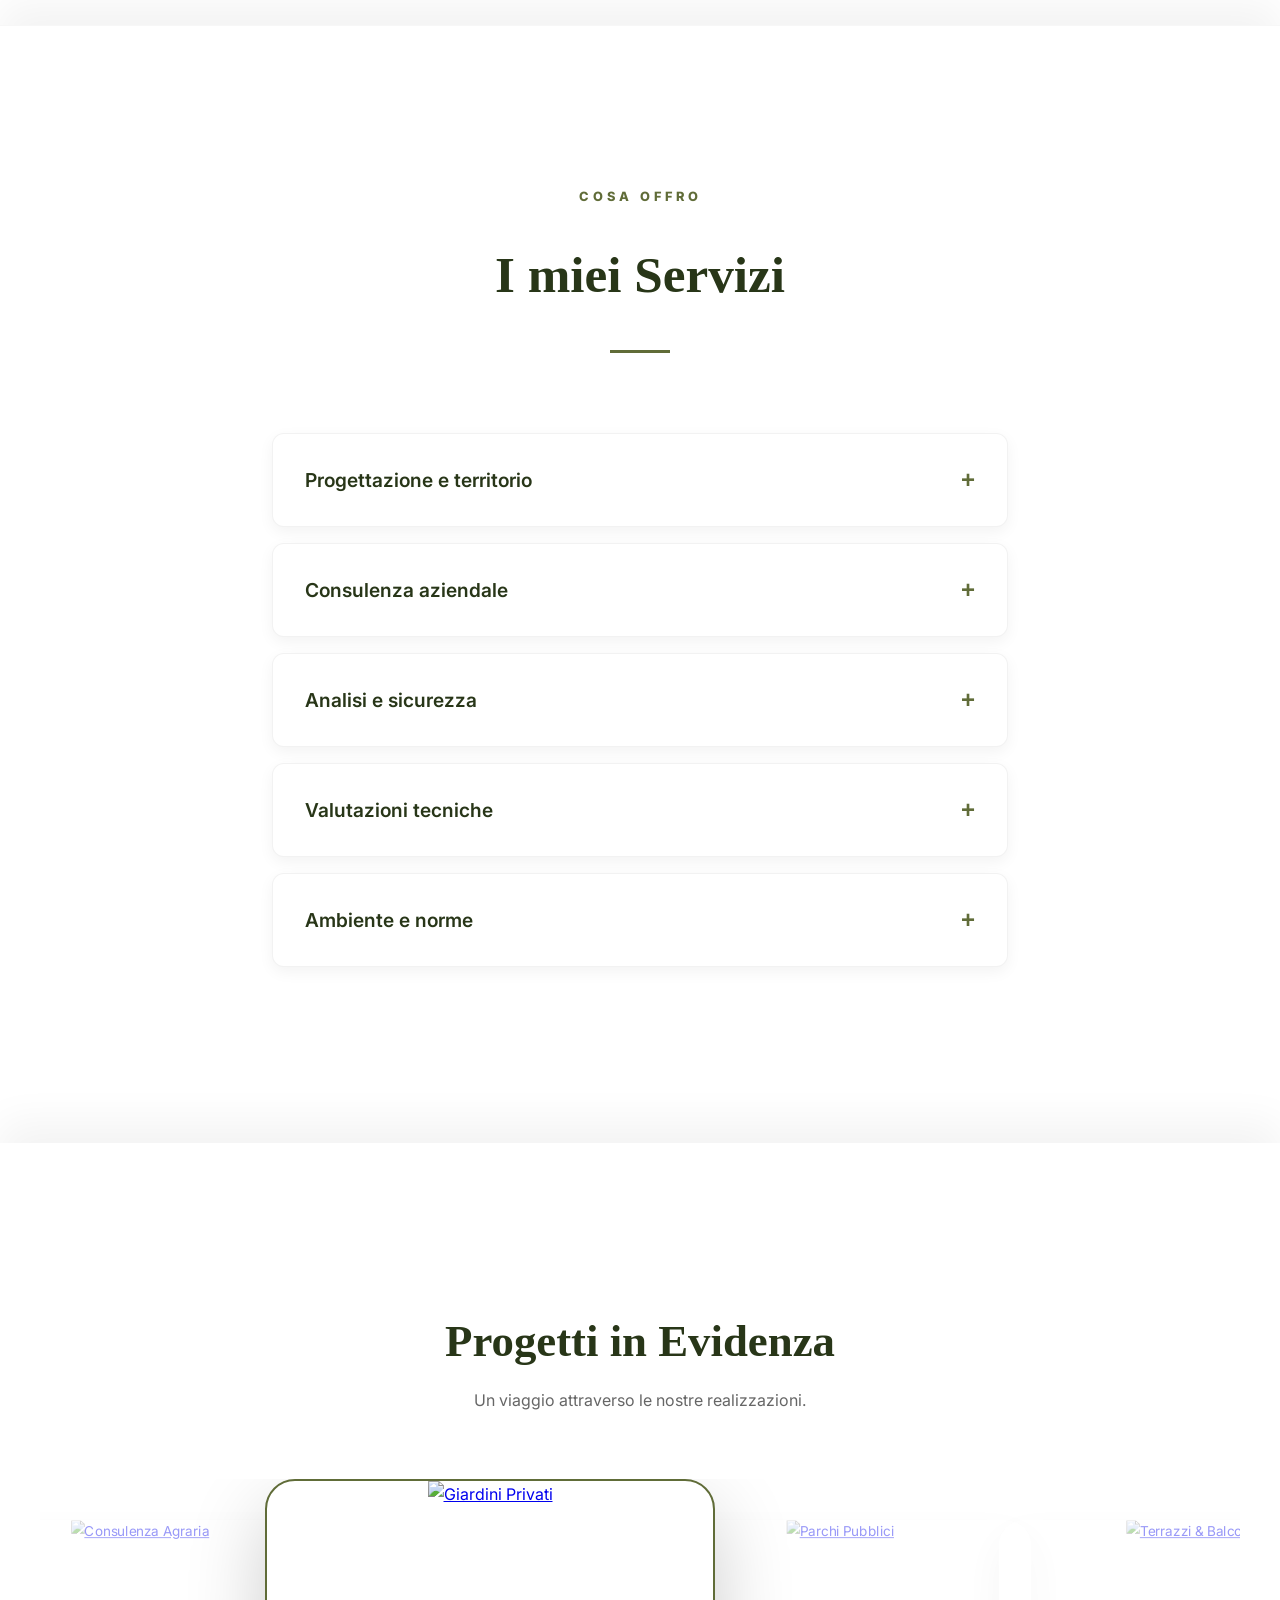
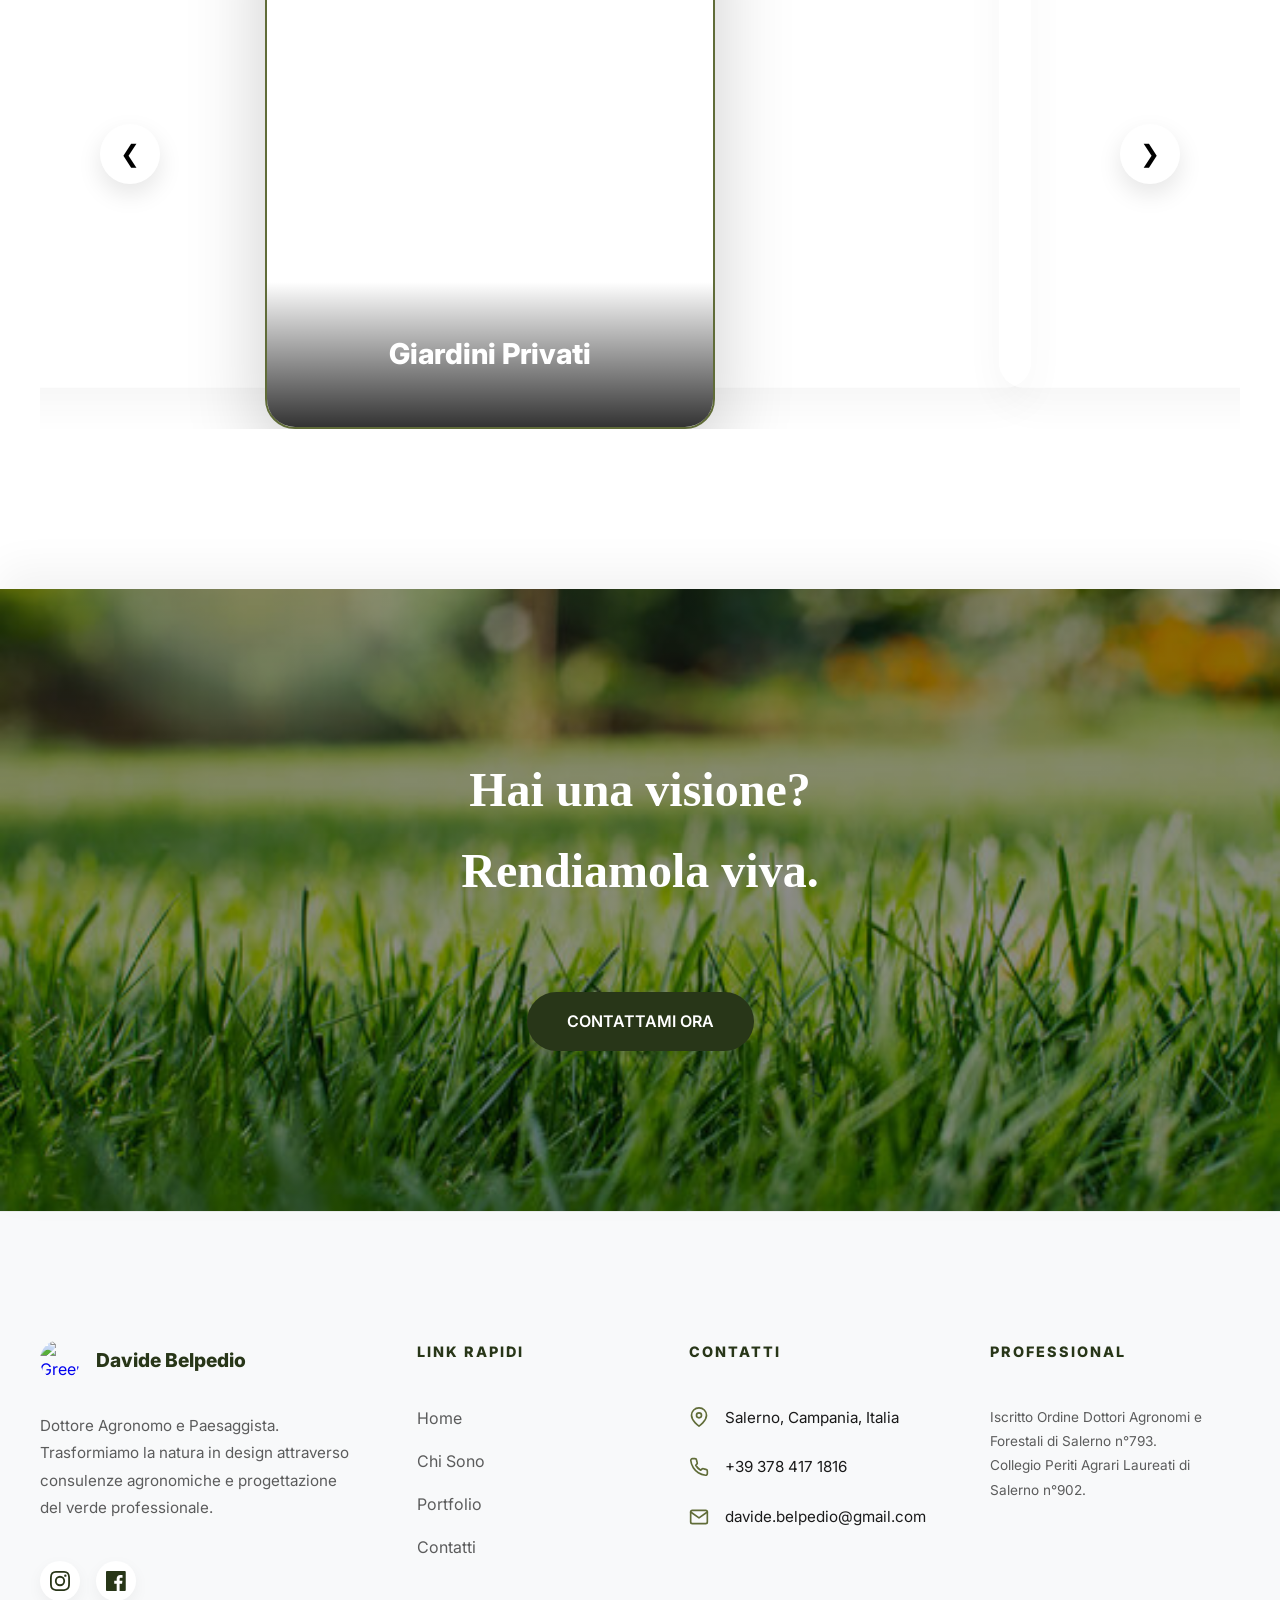
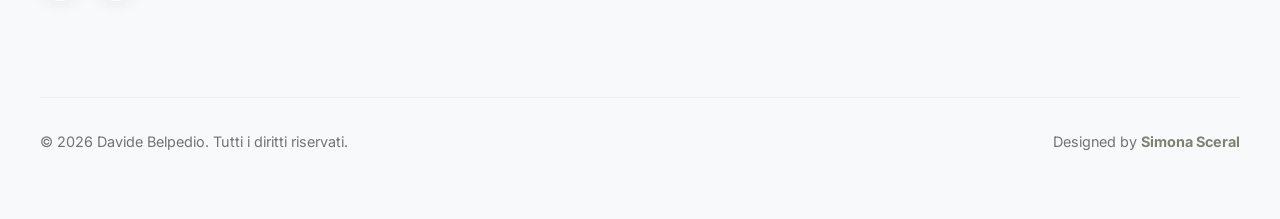
==== commit 105dc17f: "Implement global high-performance dynamic mosaic background with Canvas and parallax effect" ====
--- a/index.html
+++ b/index.html
@@ -4,7 +4,7 @@
     <!-- CONFIGURAZIONE HEAD -->
     <meta charset="UTF-8">
     <meta name="viewport" content="width=device-width, initial-scale=1.0">
-    <title>Davide Belpedio | Agronomo Paesaggista - Natura e Design</title>
+    <title>Green Lab Design | Natura e Design</title>
     
     <!-- SEO E META TAGS -->
     <meta name="description" content="Studio tecnico del Dott. Davide Belpedio. Consulenza agronomica, progettazione del verde e design del paesaggio a Salerno.">
@@ -13,72 +13,37 @@
     <!-- OPEN GRAPH / SOCIAL SHARE -->
     <meta property="og:type" content="website">
     <meta property="og:url" content="https://davidebelpedio.it/">
-    <meta property="og:title" content="Davide Belpedio | Agronomo Paesaggista">
+    <meta property="og:title" content="Green Lab Design | Natura e Design">
     <meta property="og:description" content="Trasformiamo la natura in design. Progettazione e consulenza agronomica professionale.">
-    <meta property="og:image" content="images/bannerLogo.jpeg">
+    <meta property="og:image" content="images/LOGHI/bannerGreen.png">
 
     <!-- TWITTER CARD -->
     <meta property="twitter:card" content="summary_large_image">
-    <meta property="twitter:title" content="Davide Belpedio | Agronomo Paesaggista">
+    <meta property="twitter:title" content="Green Lab Design | Natura e Design">
     <meta property="twitter:description" content="Trasformiamo la natura in design. Progettazione e consulenza agronomica professionale.">
-    <meta property="twitter:image" content="images/bannerLogo.jpeg">
+    <meta property="twitter:image" content="images/LOGHI/bannerGreen.png">
 
     <!-- RISORSE ESTERNE -->
-    <link rel="icon" type="image/jpeg" href="images/fogliaLOGO.jpg">
-    <link rel="apple-touch-icon" href="images/fogliaLOGO.jpg">
+    <link rel="icon" type="image/jpeg" href="images/LOGHI/fogliaLOGO.jpg">
+    <link rel="apple-touch-icon" href="images/LOGHI/fogliaLOGO.jpg">
     <link rel="stylesheet" href="style.css">
     <link href="https://fonts.googleapis.com/css2?family=Inter:wght@400;600;800&family=Great+Vibes&display=swap" rel="stylesheet">
-    <style>
-        body { cursor: none; }
-        /* CURSORE NEON FIX */
-        .cursor-dot {
-            width: 8px;
-            height: 8px;
-            background-color: var(--neon-green);
-            position: fixed;
-            border-radius: 50%;
-            z-index: 10001;
-            pointer-events: none;
-            transform: translate(-50%, -50%);
-            box-shadow: 0 0 15px var(--neon-green);
-            opacity: 0;
-            transition: opacity 0.3s ease;
-        }
-
-        .cursor-outline {
-            width: 40px;
-            height: 40px;
-            border: 2px solid var(--neon-green);
-            position: fixed;
-            border-radius: 50%;
-            z-index: 10000;
-            pointer-events: none;
-            transform: translate(-50%, -50%);
-            transition: transform 0.15s ease-out, opacity 0.3s ease;
-            box-shadow: 0 0 10px rgba(57, 255, 20, 0.3);
-            opacity: 0;
-        }
-    </style>
 </head>
 <body>
-    <!-- ELEMENTI DI TRANSIZIONE E CURSORE -->
+    <!-- ELEMENTI DI TRANSIZIONE -->
     <div class="page-transition"></div>
     <div class="scroll-progress"></div>
-    <div class="cursor-dot"></div>
-    <div class="cursor-outline"></div>
 
     <!-- HEADER E NAVIGAZIONE -->
     <header>
         <nav>
             <a href="index.html" class="logo" aria-label="Torna alla Home">
-                <img src="images/fogliaLOGO.jpg" alt="Logo Davide Belpedio" class="logo-img">
-                <span class="logo-text">Dr. Davide Belpedio</span>
+                <img src="images/LOGHI/fogliaLOGO.jpg" alt="Logo Davide Belpedio" class="logo-img">
+                <span class="logo-text">Green Lab Design | Dr. Davide Belpedio</span>
             </a>
             
             <button class="menu-toggle" aria-label="Apri menu di navigazione" aria-expanded="false">
-                <span></span>
-                <span></span>
-                <span></span>
+                <span></span><span></span><span></span>
             </button>
 
             <ul id="nav-menu">
@@ -90,99 +55,117 @@
         </nav>
     </header>
 
+    <!-- Background Mosaico Dinamico Globale -->
+    <canvas id="mosaic-canvas" class="mosaic-container"></canvas>
+
     <main>
         <!-- SEZIONE HERO -->
-        <section class="hero section-hero">
-            <div class="hero-image-container">
-                <img src="images/bannerLogo.jpeg" alt="Davide Belpedio Logo" class="hero-image">
-            </div>
-            <h1 class="reveal">Natura, Progettazione<br>e Design</h1>
-            <p style="color: rgba(255,255,255,0.9); font-size: 1.4rem; max-width: 750px; margin: 0 auto; letter-spacing: 1px;" class="reveal">Studio tecnico di consulenze agrarie e progettazione del verde</p>
+        <section class="section-hero">
+            <h1 id="heroHeadline" class="reveal typewriter-text" style="transition-delay: 0.3s;"></h1>
+            <p class="reveal" style="transition-delay: 0.5s;">Studio tecnico di consulenze agrarie e progettazione del verde</p>
         </section>
 
         <!-- SEZIONE CHI SONO -->
         <section class="section-about">
-            <div style="max-width: 1000px; margin: 0 auto; display: flex; align-items: center; gap: 4rem; flex-wrap: wrap; justify-content: center;" class="responsive-flex">
-                <div style="flex: 1; min-width: 280px; max-width: 400px;" class="reveal">
-                    <img src="https://images.unsplash.com/photo-1507003211169-0a1dd7228f2d?auto=format&fit=crop&q=80&w=800" alt="Davide Belpedio" style="width: 100%; border-radius: 10px; box-shadow: 15px 15px 0 var(--color-stone);">
-                </div>
-                <div style="flex: 1.5; min-width: 280px;" class="reveal">
-                    <h6 style="color: var(--color-leaf); text-transform: uppercase; letter-spacing: 3px; font-weight: 800; margin-bottom: 0.8rem; font-size: 0.8rem;">L'ESSENZA</h6>
-                    <h2 style="font-size: 2.5rem; color: var(--color-earth); line-height: 1.2; margin-bottom: 1.5rem;">Spazi che respirano,<br>tra Scienza e Design</h2>
-                    <p style="color: #666; margin-bottom: 2rem; max-width: 450px;">Come agronomo paesaggista, il mio obiettivo è creare un equilibrio perfetto tra le esigenze tecniche della natura e il desiderio estetico dell'uomo.</p>
-                    <a href="about.html" class="animated-link" aria-label="Scopri di più su Davide Belpedio">SCOPRI LA MIA STORIA</a>
+            <div class="responsive-flex">
+                <div class="reveal-left">
+                    <img src="https://images.unsplash.com/photo-1595152772835-219674b2a8a6?auto=format&fit=crop&q=80&w=800" alt="Davide Belpedio" style="width: 100%; border-radius: 24px; box-shadow: 0 30px 60px rgba(0,0,0,0.08);">
+                </div>
+                <div class="reveal">
+                    <h6 style="color: var(--color-leaf); text-transform: uppercase; letter-spacing: 3px; font-weight: 800; margin-bottom: 1.5rem; font-size: 0.8rem;">L'ESSENZA</h6>
+                    <h2 style="font-size: 3rem; color: var(--color-earth); line-height: 1.2; margin-bottom: 2rem;">Spazi che respirano,<br>tra Scienza e Design</h2>
+                    <p style="color: var(--text-dark); opacity: 0.7; font-size: 1.15rem; margin-bottom: 3rem; line-height: 1.8;">
+                        Come agronomo paesaggista, il mio obiettivo è creare un equilibrio perfetto tra le esigenze tecniche della natura e il desiderio estetico dell'uomo. Trasformiamo la visione in un progetto vivo.
+                    </p>
+                    <a href="about.html" class="animated-link">SCOPRI LA MIA STORIA</a>
                 </div>
             </div>
         </section>
 
-        <!-- SEZIONE SERVIZI (AUTO-SCROLL) -->
-        <section class="section-services reveal" style="padding: 8rem 0; background: #fcf7ec; position: relative; overflow: hidden;">
-            <div style="max-width: 100%; margin: 0 auto; position: relative; z-index: 2;">
-                <div style="margin-bottom: 4rem; text-align: center; padding: 0 2rem;">
-                    <h6 style="color: var(--color-leaf); letter-spacing: 4px; margin-bottom: 1rem;">COSA OFFRO</h6>
-                    <h2 style="font-family: 'Georgia', serif; font-size: 3.2rem; color: var(--color-earth);">I miei Servizi</h2>
-                    <div style="width: 60px; height: 3px; background: var(--neon-green); margin: 2rem auto;"></div>
-                </div>
-                
-                <div class="services-container-main" style="position: relative;">
-                    <button class="nav-arrow-netflix left" onclick="scrollServices(-400)" aria-label="Scorri a sinistra">&#10094;</button>
-                    <button class="nav-arrow-netflix right" onclick="scrollServices(400)" aria-label="Scorri a destra">&#10095;</button>
-
-                    <div class="services-slider-wrapper" id="services-wrapper">
-                        <div class="services-slider" id="services-slider">
-                            <div class="service-modern-card">
-                                <h3>Progettazione e sviluppo territorio</h3>
-                                <ul>
-                                    <li>Piani Urbanistici Comunali</li>
-                                    <li>Verde pubblico e privato</li>
-                                    <li>Impianti serricoli</li>
-                                    <li>Irrigazione e idraulica</li>
-                                    <li>Realizzazione vigneti</li>
-                                </ul>
-                                <div class="key-message">Progettazione Sostenibile</div>
-                            </div>
-
-                            <div class="service-modern-card">
-                                <h3>Consulenza agronomica e aziendale</h3>
-                                <ul>
-                                    <li>Piani sviluppo aziendale</li>
-                                    <li>Consulenze enti pubblici</li>
-                                    <li>Censimento arboreo</li>
-                                    <li>Capitolati d’appalto</li>
-                                    <li>Relazioni climatiche</li>
-                                </ul>
-                                <div class="key-message">Strategia e Gestione</div>
-                            </div>
-
-                            <div class="service-modern-card">
-                                <h3>Analisi, controlli e sicurezza</h3>
-                                <ul>
-                                    <li>Analisi studi pedologici</li>
-                                    <li>Verifiche visive (VTA)</li>
-                                    <li>Analisi strumentali avanzate</li>
-                                </ul>
-                                <div class="key-message">Salute e Sicurezza</div>
-                            </div>
-
-                            <div class="service-modern-card">
-                                <h3>Valutazioni tecniche ed economiche</h3>
-                                <ul>
-                                    <li>Stime espropriative</li>
-                                    <li>Direzione lavori</li>
-                                </ul>
-                                <div class="key-message">Affidabilità Tecnica</div>
-                            </div>
-
-                            <div class="service-modern-card">
-                                <h3>Ambiente e autorizzazioni</h3>
-                                <ul>
-                                    <li>Impatto ambientale (VIA, VAS)</li>
-                                    <li>Agriturismi e Country House</li>
-                                    <li>Procedure per IAP</li>
-                                </ul>
-                                <div class="key-message">Guida Normativa</div>
-                            </div>
-                        </div>
+        <!-- SEZIONE SERVIZI (ACCORDION VERTICALE) -->
+        <section class="section-services reveal">
+            <div style="max-width: 800px; margin: 0 auto; text-align: center; padding: 0 2rem; margin-bottom: 5rem;">
+                <h6 style="color: var(--color-leaf); letter-spacing: 4px; margin-bottom: 1.5rem; font-size: 0.8rem; font-weight: 800;">COSA OFFRO</h6>
+                <h2 style="font-size: 3.2rem; color: var(--color-earth); font-weight: 800;">I miei Servizi</h2>
+                <div style="width: 60px; height: 3px; background: var(--color-leaf); margin: 2rem auto;"></div>
+            </div>
+            
+            <div class="services-accordion">
+                <div class="accordion-item">
+                    <button class="accordion-header" aria-expanded="false">
+                        <span class="accordion-title">Progettazione e territorio</span>
+                        <span class="accordion-icon">+</span>
+                    </button>
+                    <div class="accordion-content">
+                        <ul>
+                            <li>Piani Urbanistici Comunali</li>
+                            <li>Verde pubblico e privato</li>
+                            <li>Impianti serricoli</li>
+                            <li>Irrigazione e idraulica</li>
+                            <li>Realizzazione vigneti</li>
+                        </ul>
+                        <div class="key-message">Progettazione Sostenibile</div>
+                    </div>
+                </div>
+
+                <div class="accordion-item">
+                    <button class="accordion-header" aria-expanded="false">
+                        <span class="accordion-title">Consulenza aziendale</span>
+                        <span class="accordion-icon">+</span>
+                    </button>
+                    <div class="accordion-content">
+                        <ul>
+                            <li>Piani sviluppo aziendale</li>
+                            <li>Consulenze enti pubblici</li>
+                            <li>Censimento arboreo</li>
+                            <li>Capitolati d’appalto</li>
+                            <li>Relazioni climatiche</li>
+                        </ul>
+                        <div class="key-message">Strategia e Gestione</div>
+                    </div>
+                </div>
+
+                <div class="accordion-item">
+                    <button class="accordion-header" aria-expanded="false">
+                        <span class="accordion-title">Analisi e sicurezza</span>
+                        <span class="accordion-icon">+</span>
+                    </button>
+                    <div class="accordion-content">
+                        <ul>
+                            <li>Analisi studi pedologici</li>
+                            <li>Verifiche visive (VTA)</li>
+                            <li>Analisi strumentali</li>
+                        </ul>
+                        <div class="key-message">Salute e Sicurezza</div>
+                    </div>
+                </div>
+
+                <div class="accordion-item">
+                    <button class="accordion-header" aria-expanded="false">
+                        <span class="accordion-title">Valutazioni tecniche</span>
+                        <span class="accordion-icon">+</span>
+                    </button>
+                    <div class="accordion-content">
+                        <ul>
+                            <li>Stime espropriative</li>
+                            <li>Direzione lavori</li>
+                        </ul>
+                        <div class="key-message">Affidabilità Tecnica</div>
+                    </div>
+                </div>
+
+                <div class="accordion-item">
+                    <button class="accordion-header" aria-expanded="false">
+                        <span class="accordion-title">Ambiente e norme</span>
+                        <span class="accordion-icon">+</span>
+                    </button>
+                    <div class="accordion-content">
+                        <ul>
+                            <li>Impatto ambientale (VIA)</li>
+                            <li>Agriturismi e Country House</li>
+                            <li>Procedure per IAP</li>
+                        </ul>
+                        <div class="key-message">Guida Normativa</div>
                     </div>
                 </div>
             </div>
@@ -194,10 +177,10 @@
                 <h2 class="reveal" style="font-size: 2.8rem; color: var(--color-earth); margin-bottom: 0.5rem;">Progetti in Evidenza</h2>
                 <p class="reveal" style="color: #666; margin-bottom: 3rem;">Un viaggio attraverso le nostre realizzazioni.</p>
                 
-                <div class="slider-wrapper" style="position: relative; overflow: visible;">
+                <div class="slider-wrapper">
                     <button class="slider-arrow prev" onclick="moveSlider(-1)" aria-label="Progetto precedente">&#10094;</button>
-                    <div class="projects-slider-container" style="width: 100%; max-width: 100vw;">
-                        <div class="projects-slider" id="projects-slider" style="justify-content: flex-start; gap: 0;">
+                    <div class="projects-slider-container">
+                        <div class="projects-slider" id="projects-slider">
                             <a href="portfolio.html#giardini" class="project-card">
                                 <img src="https://images.unsplash.com/photo-1585320806297-9794b3e4eeae?auto=format&fit=crop&q=80&w=800" alt="Giardini Privati">
                                 <div class="project-info"><h3>Giardini Privati</h3></div>
@@ -226,10 +209,10 @@
         </section>
 
         <!-- SEZIONE CTA -->
-        <section class="section-cta" style="background-image: linear-gradient(rgba(0,0,0,0.45), rgba(0,0,0,0.45)), url('images/prato2.jpg'); background-size: cover; background-attachment: fixed; color: white; text-align: center; padding: 6rem 1.5rem;">
+        <section class="section-cta" style="background-image: linear-gradient(rgba(0,0,0,0.45), rgba(0,0,0,0.45)), url('images/prato2.jpg');">
             <div class="reveal">
                 <h2 style="font-size: 3rem; margin-bottom: 2rem;">Hai una visione?<br>Rendiamola viva.</h2>
-                <a href="contacts.html" class="btn" style="background: var(--neon-green); color: black; padding: 1.2rem 3.5rem; text-decoration: none; font-weight: 800; border-radius: 50px;" aria-label="Contatta Davide Belpedio">CONTATTAMI ORA</a>
+                <a href="contacts.html" class="btn" aria-label="Contatta Davide Belpedio">CONTATTAMI ORA</a>
             </div>
         </section>
     </main>
@@ -244,7 +227,7 @@
         <div class="footer-container">
             <div class="footer-column reveal">
                 <a href="index.html" class="footer-logo">
-                    <img src="images/fogliaLOGO.jpg" alt="Logo Davide Belpedio">
+                    <img src="images/LOGHI/Davide_Belpedio_logo.png" alt="Green Lab Nero logo">
                     <span class="footer-logo-text">Davide Belpedio</span>
                 </a>
                 <p class="footer-desc">Dottore Agronomo e Paesaggista. Trasformiamo la natura in design attraverso consulenze agronomiche e progettazione del verde professionale.</p>
@@ -335,29 +318,19 @@
 
         document.querySelectorAll('.reveal, .reveal-left').forEach(el => revealObserver.observe(el));
 
-        // Gestione movimento cursore personalizzato
-        const dot = document.querySelector('.cursor-dot');
-        const outline = document.querySelector('.cursor-outline');
-        window.addEventListener('mousemove', (e) => {
-            dot.style.opacity = "1";
-            outline.style.opacity = "1";
-            dot.style.left = `${e.clientX}px`; dot.style.top = `${e.clientY}px`;
-            outline.animate({ left: `${e.clientX}px`, top: `${e.clientY}px` }, { duration: 500, fill: 'forwards' });
-        });
-
         // Logica Scroll Header, Progress Bar e Back to Top
         window.addEventListener('scroll', () => {
             const header = document.querySelector('header');
             const progress = document.querySelector('.scroll-progress');
             const backToTop = document.getElementById('backToTop');
             const scrollPercent = (window.scrollY / (document.documentElement.scrollHeight - window.innerHeight)) * 100;
-            progress.style.width = `${scrollPercent}%`;
+            if (progress) progress.style.width = `${scrollPercent}%`;
             
-            if (window.scrollY > 50) header.classList.add('scrolled');
-            else header.classList.remove('scrolled');
-
-            if (window.scrollY > 500) backToTop.classList.add('visible');
-            else backToTop.classList.remove('visible');
+            if (header && window.scrollY > 50) header.classList.add('scrolled');
+            else if (header) header.classList.remove('scrolled');
+
+            if (backToTop && window.scrollY > 500) backToTop.classList.add('visible');
+            else if (backToTop) backToTop.classList.remove('visible');
         });
 
         // Gestione click Back to Top
@@ -373,53 +346,36 @@
         let currentIndex = 0;
         let isMoving = false;
 
-        // Inizializzazione: Clona elementi per loop infinito
         function initSlider() {
+            if (!slider) return;
             const firstClone = cards[0].cloneNode(true);
             const lastClone = cards[cards.length - 1].cloneNode(true);
-
             slider.appendChild(firstClone);
             slider.insertBefore(lastClone, slider.firstChild);
-
-            // Aggiorna lista cards dopo clonazione
-            const updatedCards = document.querySelectorAll('.project-card');
-            currentIndex = 1; // Iniziamo dal primo elemento reale (dopo il clone del last)
+            currentIndex = 1;
             updateSlider(false);
         }
 
         function updateSlider(animate = true) {
+            if (!slider) return;
             const updatedCards = document.querySelectorAll('.project-card');
             const cardWidth = updatedCards[0].offsetWidth;
             const containerWidth = container.offsetWidth;
-
-            if (animate) {
-                slider.style.transition = 'transform 0.8s cubic-bezier(0.65, 0, 0.35, 1)';
-            } else {
-                slider.style.transition = 'none';
-            }
-
-            // Rimuovi classe active da tutti
+            slider.style.transition = animate ? 'transform 0.8s cubic-bezier(0.65, 0, 0.35, 1)' : 'none';
             updatedCards.forEach(c => c.classList.remove('active'));
-
-            // Centratura: l'offset deve posizionare l'elemento currentIndex al centro
             const offset = (containerWidth / 2) - (cardWidth / 2) - (currentIndex * cardWidth);
             slider.style.transform = `translateX(${offset}px)`;
-
-            // Aggiungi classe active all'elemento corrente
             updatedCards[currentIndex].classList.add('active');
         }
 
         function moveSlider(direction) {
-            if (isMoving) return;
+            if (isMoving || !slider) return;
             isMoving = true;
-
             const updatedCards = document.querySelectorAll('.project-card');
             currentIndex += direction;
             updateSlider();
-
             slider.addEventListener('transitionend', () => {
                 isMoving = false;
-                // Gestione loop infinito (teletrasporto silenzioso)
                 if (currentIndex === 0) {
                     currentIndex = updatedCards.length - 2;
                     updateSlider(false);
@@ -430,79 +386,160 @@
             }, { once: true });
         }
 
+        // Logica Auto-Scroll Orizzontale Servizi - RIMOSSA (ora griglia statica)
+
+        window.addEventListener('load', initSlider);
         window.addEventListener('load', () => {
-            initSlider();
-        });
-
-        window.addEventListener('resize', () => {
-            updateSlider(false);
-        });
-        // Logica Auto-Scroll Orizzontale Servizi + Interazione Manuale
-        const servicesWrapper = document.getElementById('services-wrapper');
-        const servicesSlider = document.getElementById('services-slider');
-        
-        const originalCards = Array.from(servicesSlider.children);
-        originalCards.forEach(card => {
-            const clone = card.cloneNode(true);
-            servicesSlider.appendChild(clone);
-        });
-
-        let scrollPos = 0;
-        let isPaused = false;
-        let autoScrollId;
-        const scrollSpeed = 0.8;
-
-        function startAutoScroll() {
-            if (!isPaused) {
-                scrollPos += scrollSpeed;
-                if (scrollPos >= servicesSlider.scrollWidth / 2) {
-                    scrollPos = 0;
+            const heroHeadline = document.getElementById('heroHeadline');
+            const heroTextSegments = ['Green Lab', 'Design'];
+            const typingSpeed = 80;
+
+            function typeHeroText(segments, element, index = 0, charIndex = 0) {
+                if (!element) return;
+                if (index >= segments.length) return;
+
+                const segment = segments[index];
+                if (charIndex < segment.length) {
+                    element.innerHTML += segment[charIndex];
+                    setTimeout(() => typeHeroText(segments, element, index, charIndex + 1), typingSpeed);
+                } else {
+                    index += 1;
+                    if (index < segments.length) {
+                        element.innerHTML += ' '; // Rimosso <br> per tenere tutto su una riga
+                        setTimeout(() => typeHeroText(segments, element, index, 0), typingSpeed);
+                    }
                 }
-                servicesWrapper.scrollLeft = scrollPos;
             }
-            autoScrollId = requestAnimationFrame(startAutoScroll);
+
+            typeHeroText(heroTextSegments, heroHeadline);
+        });
+
+        // Accordion Functionality
+        document.querySelectorAll('.accordion-header').forEach(header => {
+            // Click to toggle
+            header.addEventListener('click', () => {
+                const item = header.parentElement;
+                const isActive = item.classList.contains('active');
+                
+                // Close all items
+                document.querySelectorAll('.accordion-item').forEach(i => {
+                    i.classList.remove('active');
+                    i.querySelector('.accordion-header').setAttribute('aria-expanded', 'false');
+                });
+                
+                // Open clicked item if it wasn't active
+                if (!isActive) {
+                    item.classList.add('active');
+                    header.setAttribute('aria-expanded', 'true');
+                }
+            });
+
+            // Hover to expand
+            header.addEventListener('mouseenter', () => {
+                const item = header.parentElement;
+                // Close others
+                document.querySelectorAll('.accordion-item').forEach(i => {
+                    if (i !== item) {
+                        i.classList.remove('active');
+                        i.querySelector('.accordion-header').setAttribute('aria-expanded', 'false');
+                    }
+                });
+                // Open this one
+                item.classList.add('active');
+                header.setAttribute('aria-expanded', 'true');
+            });
+
+            // Close on mouseleave
+            header.addEventListener('mouseleave', () => {
+                const item = header.parentElement;
+                item.classList.remove('active');
+                header.setAttribute('aria-expanded', 'false');
+            });
+        });
+        window.addEventListener('resize', () => updateSlider(false));
+
+        // Logica Mosaico Dinamico (Canvas Version per Performance)
+        function initMosaic() {
+            const canvas = document.getElementById('mosaic-canvas');
+            if (!canvas) return;
+            const ctx = canvas.getContext('2d');
+            
+            let width, height, cols, rows;
+            const tileSize = 60; // Dimensione ottimale
+            const shadesOfGreen = [
+                '#1b4332', '#2d6a4f', '#40916c', '#52b788', '#74c69d', 
+                '#95d5b2', '#b7e4c7', '#d8f3dc', '#283618', '#606c38'
+            ];
+
+            let tiles = [];
+
+            function resize() {
+                width = canvas.width = window.innerWidth;
+                height = canvas.height = window.innerHeight;
+                cols = Math.ceil(width / tileSize);
+                rows = Math.ceil(height / tileSize);
+                
+                tiles = [];
+                for (let r = 0; r < rows; r++) {
+                    for (let c = 0; c < cols; c++) {
+                        tiles.push({
+                            x: c * tileSize,
+                            y: r * tileSize,
+                            colorIndex: Math.floor(Math.random() * shadesOfGreen.length),
+                            nextColorIndex: Math.floor(Math.random() * shadesOfGreen.length),
+                            progress: Math.random(),
+                            speed: 0.005 + Math.random() * 0.01,
+                            offset: (r + c) * 0.1 // Per l'effetto onda
+                        });
+                    }
+                }
+            }
+
+            function animate(time) {
+                ctx.clearRect(0, 0, width, height);
+                
+                const scrollOffset = window.scrollY * 0.2; // Effetto parallasse leggero
+
+                tiles.forEach(tile => {
+                    tile.progress += tile.speed;
+                    if (tile.progress >= 1) {
+                        tile.progress = 0;
+                        tile.colorIndex = tile.nextColorIndex;
+                        tile.nextColorIndex = Math.floor(Math.random() * shadesOfGreen.length);
+                    }
+
+                    // Interpolazione colori
+                    const c1 = hexToRgb(shadesOfGreen[tile.colorIndex]);
+                    const c2 = hexToRgb(shadesOfGreen[tile.nextColorIndex]);
+                    const r = Math.floor(c1.r + (c2.r - c1.r) * tile.progress);
+                    const g = Math.floor(c1.g + (c2.g - c1.g) * tile.progress);
+                    const b = Math.floor(c1.b + (c2.b - c1.b) * tile.progress);
+
+                    // Onda di luminosità diagonale
+                    const wave = Math.sin(time * 0.002 - tile.offset) * 0.1 + 0.9;
+                    
+                    ctx.fillStyle = `rgba(${Math.floor(r * wave)}, ${Math.floor(g * wave)}, ${Math.floor(b * wave)}, 0.8)`;
+                    ctx.fillRect(tile.x, tile.y - (scrollOffset % tileSize), tileSize, tileSize);
+                });
+
+                requestAnimationFrame(animate);
+            }
+
+            function hexToRgb(hex) {
+                const result = /^#?([a-f\d]{2})([a-f\d]{2})([a-f\d]{2})$/i.exec(hex);
+                return result ? {
+                    r: parseInt(result[1], 16),
+                    g: parseInt(result[2], 16),
+                    b: parseInt(result[3], 16)
+                } : null;
+            }
+
+            window.addEventListener('resize', resize);
+            resize();
+            requestAnimationFrame(animate);
         }
 
-        servicesWrapper.addEventListener('mouseenter', () => isPaused = true);
-        servicesWrapper.addEventListener('mouseleave', () => {
-            isPaused = false;
-            scrollPos = servicesWrapper.scrollLeft;
-        });
-
-        // Gestione Touch per Mobile (evita conflitti con auto-scroll)
-        servicesWrapper.addEventListener('touchstart', () => {
-            isPaused = true;
-        }, { passive: true });
-
-        servicesWrapper.addEventListener('touchend', () => {
-            setTimeout(() => {
-                isPaused = false;
-                scrollPos = servicesWrapper.scrollLeft;
-            }, 2000);
-        }, { passive: true });
-
-        servicesWrapper.addEventListener('wheel', (e) => {
-            isPaused = true;
-            servicesWrapper.scrollLeft += e.deltaX || e.deltaY;
-            scrollPos = servicesWrapper.scrollLeft;
-            
-            clearTimeout(window.resumeScrollTimer);
-            window.resumeScrollTimer = setTimeout(() => {
-                if (!servicesWrapper.matches(':hover')) isPaused = false;
-            }, 2000);
-        }, { passive: true });
-
-        function scrollServices(amount) {
-            isPaused = true;
-            servicesWrapper.scrollBy({ left: amount, behavior: 'smooth' });
-            
-            setTimeout(() => {
-                scrollPos = servicesWrapper.scrollLeft;
-                if (!servicesWrapper.matches(':hover')) isPaused = false;
-            }, 1000);
-        }
-
-        startAutoScroll();
+        window.addEventListener('load', initMosaic);
     </script>
 </body>
-</html>
+</html>
--- a/style.css
+++ b/style.css
@@ -7,27 +7,37 @@
     --color-leaf: #606c38;     
     --color-sage: #8ca681;     
     --color-earth: #283618;    
-    --color-stone: #f4f1ea;    
-    --text-dark: #432818;      
+    --color-stone: #f8f9fa;    
+    --text-dark: #1a1a1a;      
     --white: #ffffff;
-    --neon-green: #39ff14; 
-    --transition-smooth: all 0.4s cubic-bezier(0.165, 0.84, 0.44, 1);
+    --neon-green: #2ecc71; 
+    --transition-smooth: all 0.6s cubic-bezier(0.165, 0.84, 0.44, 1);
 }
 
 * {
     margin: 0;
     padding: 0;
     box-sizing: border-box;
-    cursor: none;
+}
+
+body {
+    background-color: var(--white);
+    color: var(--text-dark);
+    font-family: 'Inter', sans-serif;
+    line-height: 1.7;
+    overflow-x: hidden;
+}
+
+h1, h2, h3, .logo-text {
+    font-family: 'Georgia', serif;
 }
 
 /* PREVENZIONE OVERFLOW ORIZZONTALE */
 html, body {
     max-width: 100%;
-    overflow-x: hidden;
-}
-
-/* CURSORE NEON */
+}
+
+/* PAGE TRANSITION */
 .page-transition {
     position: fixed;
     top: 0;
@@ -45,6 +55,7 @@
     transform: translateY(-100%);
 }
 
+/* SCROLL PROGRESS */
 .scroll-progress {
     position: fixed;
     top: 0;
@@ -55,53 +66,63 @@
     z-index: 10002;
 }
 
-.cursor-dot {
-    width: 8px;
-    height: 8px;
-    background-color: var(--neon-green);
-    position: fixed;
-    border-radius: 50%;
-    z-index: 10001;
-    pointer-events: none;
-    transform: translate(-50%, -50%);
-    box-shadow: 0 0 15px var(--neon-green);
-}
-
-.cursor-outline {
-    width: 40px;
-    height: 40px;
-    border: 2px solid var(--neon-green);
-    position: fixed;
-    border-radius: 50%;
-    z-index: 10000;
-    pointer-events: none;
-    transform: translate(-50%, -50%);
-    transition: transform 0.15s ease-out;
-    box-shadow: 0 0 10px rgba(57, 255, 20, 0.3);
-}
-
+/* ANIMATIONS */
 @keyframes float {
     0% { transform: translateY(0px); }
     50% { transform: translateY(-15px); }
     100% { transform: translateY(0px); }
 }
 
-@keyframes fadeInUp {
-    from { opacity: 0; transform: translateY(30px); }
-    to { opacity: 1; transform: translateY(0); }
-}
-
-body {
-    font-family: 'Inter', sans-serif;
-    background-color: var(--color-stone);
-    color: var(--text-dark);
-    line-height: 1.7; 
-}
-
-h1, h2, h3, .logo-text {
-    font-family: 'Georgia', serif;
-}
-
+/* REVEAL SYSTEM (STYLE THEGLOCAL) */
+.reveal {
+    opacity: 0;
+    transform: translateY(40px);
+    transition: opacity 1s cubic-bezier(0.2, 0, 0.2, 1), transform 1s cubic-bezier(0.2, 0, 0.2, 1);
+}
+
+.reveal.active {
+    opacity: 1;
+    transform: translateY(0);
+}
+
+.reveal-fade {
+    opacity: 0;
+    transition: opacity 1.2s ease;
+}
+
+.reveal-fade.active {
+    opacity: 1;
+}
+
+.reveal-left {
+    opacity: 0;
+    transform: translateX(-50px);
+    transition: all 1s cubic-bezier(0.2, 0, 0.2, 1);
+}
+
+.reveal-left.active {
+    opacity: 1;
+    transform: translateX(0);
+}
+
+.typewriter-text {
+    display: inline-block;
+    white-space: pre-line;
+}
+
+@keyframes blink {
+    0%, 100% { opacity: 1; }
+    50% { opacity: 0; }
+}
+
+.typewriter-text::after {
+    content: '|';
+    display: inline-block;
+    margin-left: 0.25rem;
+    animation: blink 1s steps(1) infinite;
+}
+
+/* HEADER */
 header {
     background-color: transparent;
     backdrop-filter: blur(10px);
@@ -111,14 +132,14 @@
     width: 100%;
     top: 0;
     z-index: 1000;
-    border-bottom: 1px solid rgba(255, 255, 255, 0.1);
+    border-bottom: 1px solid rgba(0, 0, 0, 0.05);
     transition: var(--transition-smooth);
 }
 
 header.scrolled {
-    background-color: var(--color-sage);
+    background-color: rgba(255, 255, 255, 0.95);
     padding: 1rem 0;
-    box-shadow: 0 5px 20px rgba(0,0,0,0.1);
+    box-shadow: 0 5px 20px rgba(0,0,0,0.05);
 }
 
 nav {
@@ -138,23 +159,25 @@
     transition: var(--transition-smooth);
 }
 
-.logo:hover {
-    transform: scale(1.02);
-}
-
 .logo-img {
-    width: 45px;
-    height: 45px;
-    object-fit: cover;
-    border-radius: 50%;
-    border: 2px solid var(--white);
-    box-shadow: 0 4px 10px rgba(0,0,0,0.1);
+    max-height: 65px;
+    max-width: 65px; 
+    width: auto;
+    height: auto;
+    object-fit: contain;
+    border-radius: 0;
+    border: none;
+    transition: transform 0.3s ease;
+}
+
+.logo:hover .logo-img {
+    transform: scale(1.2);
 }
 
 .logo-text {
-    color: var(--white);
+    color: var(--color-earth);
     font-weight: 800;
-    font-size: 1.1rem;
+    font-size: 1.3rem; 
     letter-spacing: 1px;
 }
 
@@ -165,30 +188,29 @@
 }
 
 nav ul li a {
-    color: var(--white);
+    color: var(--text-dark);
     text-decoration: none;
     font-weight: 700;
     font-size: 0.95rem;
     transition: var(--transition-smooth);
-    opacity: 0.9;
-    padding: 0.5rem 0;
+    opacity: 0.8;
     position: relative;
 }
 
 nav ul li a::after {
     content: '';
     position: absolute;
-    bottom: 0;
+    bottom: -5px;
     left: 0;
     width: 0;
     height: 2px;
-    background: var(--neon-green);
+    background: var(--color-leaf);
     transition: var(--transition-smooth);
 }
 
 nav ul li a:hover {
     opacity: 1;
-    color: var(--neon-green);
+    color: var(--color-leaf);
 }
 
 nav ul li a:hover::after {
@@ -204,318 +226,264 @@
     border: none;
     cursor: pointer;
     z-index: 2001;
-    padding: 10px;
-    min-width: 44px;
-    min-height: 44px;
 }
 
 .menu-toggle span {
     display: block;
     width: 25px;
     height: 2px;
+    background-color: var(--color-earth);
+    transition: var(--transition-smooth);
+}
+
+/* HERO SECTION - MODERN CLEAN */
+.section-hero {
+    background: transparent; /* Trasparente per mostrare il mosaico */
+    color: var(--text-dark);
+    padding: 12rem 2rem 8rem;
+    text-align: center;
+    position: relative;
+    overflow: hidden;
+    min-height: 100vh; /* Aumentato a 100vh per coprire tutto lo schermo */
+    display: flex;
+    flex-direction: column;
+    align-items: center;
+    justify-content: center;
+}
+
+/* MOSAICO DINAMICO GLOBALE */
+.mosaic-container {
+    position: fixed;
+    top: 0;
+    left: 0;
+    width: 100vw;
+    height: 100vh;
+    display: grid;
+    z-index: -1; /* Dietro a tutto */
+    opacity: 0.8;
+    pointer-events: none;
     background-color: var(--white);
-    transition: var(--transition-smooth);
-}
-
-/* HERO SECTION */
-.hero {
-    text-align: center;
-    min-height: 100vh;
-    display: flex;
-    flex-direction: column;
-    align-items: center;
-    justify-content: center;
+    transition: transform 0.1s linear; /* Per effetto parallasse */
+}
+
+.mosaic-tile {
+    width: 100%;
+    height: 100%;
+    transition: background-color 3s ease, transform 0.5s ease;
+}
+
+@keyframes mosaicWave {
+    0% { transform: scale(1); filter: brightness(1); }
+    50% { transform: scale(1.05); filter: brightness(1.2); }
+    100% { transform: scale(1); filter: brightness(1); }
+}
+
+/* SECTIONS OVERLAY */
+section:not(.section-hero) {
     position: relative;
-    padding: 10rem 2rem;
-    background-image: linear-gradient(rgba(40, 54, 24, 0.4), rgba(40, 54, 24, 0.4)), 
-                      url('images/hero-bg.jpg');
-    background-size: cover;
-    background-position: center;
-    background-attachment: fixed;
-}
-
-.hero-image-container {
-    max-width: 320px;
-    margin-bottom: 4rem;
-    position: relative;
-    animation: float 5s ease-in-out infinite;
-}
-
-.hero-image {
-    width: 180px;
-    height: 180px;
-    object-fit: contain;
-    border-radius: 50%;
-    border: 6px solid var(--white);
-    box-shadow: 0 15px 45px rgba(0,0,0,0.3);
-    background-color: var(--white);
-}
-
-.hero h1 {
-    color: var(--white);
-    font-size: 4.5rem;
-    line-height: 1.1;
-    text-shadow: 0 4px 15px rgba(0,0,0,0.4);
-    margin-bottom: 2rem;
-}
-
-/* REVEAL ANIMATIONS */
-.reveal {
-    opacity: 0;
-    transform: translateY(30px);
-    transition: opacity 0.8s ease-out, transform 0.8s cubic-bezier(0.165, 0.84, 0.44, 1);
-}
-
-.reveal.active {
-    opacity: 1;
-    transform: translateY(0);
-}
-
-.reveal-left {
-    opacity: 0;
-    transform: translateX(-50px);
-    transition: opacity 0.8s ease-out, transform 0.8s cubic-bezier(0.165, 0.84, 0.44, 1);
-}
-
-.reveal-left.active {
-    opacity: 1;
-    transform: translateX(0);
-}
-
-/* BUTTONS & LINKS */
-button, .btn, a.btn {
-    min-width: 44px;
-    min-height: 44px;
-    display: inline-flex;
-    align-items: center;
-    justify-content: center;
-}
-
-.animated-link {
-    color: var(--color-earth);
-    text-decoration: none;
-    font-weight: 800;
-    position: relative;
-    padding-bottom: 5px;
-    transition: var(--transition-smooth);
-}
-
-.animated-link::after {
+    z-index: 10;
+    background-color: var(--white); /* Sfondo solido per coprire il mosaico */
+    box-shadow: 0 -20px 40px rgba(0,0,0,0.05); /* Ombra per staccare dal mosaico durante lo scroll */
+}
+
+.section-hero::before {
     content: '';
     position: absolute;
-    width: 40%;
-    height: 2px;
-    bottom: 0;
+    top: 0;
     left: 0;
-    background-color: var(--neon-green);
-    transition: var(--transition-smooth);
-}
-
-.animated-link:hover {
+    width: 100%;
+    height: 100%;
+    background: radial-gradient(circle at 50% 50%, rgba(140, 166, 129, 0.1) 0%, transparent 70%);
+    pointer-events: none;
+}
+
+.hero-image-container {
+    width: 260px;
+    height: 180px;
+    margin-bottom: 3rem;
+    overflow: hidden;
+    animation: float 5s ease-in-out infinite;
+}
+
+.hero-image-container a {
+    display: inline-block;
+    text-decoration: none;
+    transition: var(--transition-smooth);
+}
+
+.hero-image-container a:hover .hero-image {
+    transform: scale(1.05);
+    box-shadow: 0 20px 50px rgba(0,0,0,0.15);
+}
+
+.hero-image {
+    width: 100%;
+    height: 100%;
+    object-fit: cover;
+    border-radius: 0;
+    border: none;
+    box-shadow: 0 15px 40px rgba(0,0,0,0.1);
+    background-color: transparent;
+    transition: var(--transition-smooth);
+}
+
+.section-hero h1 {
+    font-size: clamp(2.5rem, 8vw, 4rem);
+    color: var(--color-earth);
+    margin-bottom: 1.5rem;
+    font-weight: 800;
+    line-height: 1.2;
+}
+
+.section-hero p {
+    font-size: 1.2rem;
+    max-width: 800px;
+    margin: 0 auto;
+    opacity: 0.7;
+    color: var(--text-dark);
+}
+
+/* BUTTONS */
+.btn {
+    display: inline-flex;
+    align-items: center;
+    justify-content: center;
+    padding: 1rem 2.5rem;
+    background-color: var(--color-earth);
+    color: var(--white);
+    text-decoration: none;
+    border-radius: 50px;
+    font-weight: 600;
+    transition: var(--transition-smooth);
+    margin-top: 3rem;
+}
+
+.btn:hover {
+    background-color: var(--color-leaf);
+    transform: translateY(-5px);
+    box-shadow: 0 10px 25px rgba(40, 54, 24, 0.2);
+}
+
+/* SERVICES ACCORDION */
+.services-accordion {
+    max-width: 800px;
+    margin: 0 auto;
+    padding: 0 2rem;
+}
+
+.accordion-item {
+    margin-bottom: 1rem;
+    border-radius: 12px;
+    overflow: hidden;
+    box-shadow: 0 5px 15px rgba(0,0,0,0.05);
+    background: var(--white);
+    border: 1px solid rgba(0,0,0,0.05);
+}
+
+.accordion-header {
+    width: 100%;
+    padding: 2rem;
+    background: none;
+    border: none;
+    text-align: left;
+    cursor: pointer;
+    display: flex;
+    justify-content: space-between;
+    align-items: center;
+    font-size: 1.2rem;
+    font-weight: 600;
+    color: var(--color-earth);
+    transition: background-color 0.3s ease;
+}
+
+.accordion-header:hover {
+    background-color: rgba(140, 166, 129, 0.15);
+    transform: translateX(5px);
+}
+
+.accordion-title {
+    font-family: 'Inter', sans-serif;
+}
+
+.accordion-icon {
+    font-size: 1.5rem;
+    font-weight: bold;
     color: var(--color-leaf);
-    transform: translateX(5px);
-}
-
-.animated-link:hover::after {
-    width: 100%;
-}
-
-/* SECTION PADDING */
-section {
-    padding: 8rem 2rem;
-}
-
-/* SERVICES SLIDER (HORIZONTAL AUTO-SCROLL + NETFLIX NAVIGATION) */
-.services-container-main {
-    position: relative;
-    width: 100%;
-}
-
-.services-slider-wrapper {
-    width: 100%;
-    overflow-x: auto; 
-    padding: 2rem 0;
-    scrollbar-width: none;
-    -ms-overflow-style: none;
-    mask-image: linear-gradient(to right, transparent, black 10%, black 90%, transparent);
-    -webkit-mask-image: linear-gradient(to right, transparent, black 10%, black 90%, transparent);
-}
-
-.services-slider-wrapper::-webkit-scrollbar {
-    display: none;
-}
-
-.services-slider {
-    display: flex;
-    flex-direction: row;
-    gap: 2rem;
-    padding: 0 4rem;
-    width: max-content;
-}
-
-.service-modern-card {
-    width: 350px;
-    background: white;
-    padding: 3rem 2.5rem;
-    border-radius: 12px;
-    box-shadow: 0 10px 40px rgba(0,0,0,0.03);
-    transition: var(--transition-smooth);
-    border: 1px solid rgba(0,0,0,0.05);
-    text-align: left;
-    flex-shrink: 0;
-}
-
-/* Netflix Arrows */
-.nav-arrow-netflix {
-    position: absolute;
-    top: 50%;
-    transform: translateY(-50%);
-    width: 60px;
-    height: 100px;
-    background: rgba(0, 0, 0, 0.4);
-    color: white;
-    border: none;
-    cursor: pointer;
-    z-index: 100;
-    opacity: 0; 
-    transition: var(--transition-smooth);
-    display: flex;
-    align-items: center;
-    justify-content: center;
-    font-size: 2rem;
-    backdrop-filter: blur(5px);
-}
-
-.services-container-main:hover .nav-arrow-netflix {
-    opacity: 1; 
-}
-
-.nav-arrow-netflix.left { left: 0; border-radius: 0 8px 8px 0; }
-.nav-arrow-netflix.right { right: 0; border-radius: 8px 0 0 8px; }
-
-.nav-arrow-netflix:hover {
-    background: rgba(57, 255, 20, 0.7);
-    color: black;
-    width: 80px; 
-}
-
-.service-modern-card h3 {
-    font-size: 1.6rem;
-    color: var(--color-earth);
-    margin-bottom: 1.5rem;
-    line-height: 1.2;
-}
-
-.service-modern-card ul {
-    list-style: none;
-    margin-bottom: 2rem;
-}
-
-.service-modern-card ul li {
-    padding-left: 1.5rem;
-    position: relative;
-    margin-bottom: 0.6rem;
-    color: #666;
-    font-size: 0.95rem;
-}
-
-.service-modern-card ul li::before {
-    content: '•';
-    position: absolute;
-    left: 0;
-    color: var(--neon-green);
-    font-weight: bold;
-}
-
-.service-modern-card .key-message {
-    font-weight: 800;
-    font-size: 0.8rem;
-    text-transform: uppercase;
-    letter-spacing: 2px;
-    color: var(--color-leaf);
-    border-top: 1px solid #f0f0f0;
-    padding-top: 1rem;
-}
-
-.service-modern-card:hover {
-    transform: translateY(-10px);
-    border-color: var(--neon-green);
-    box-shadow: 0 15px 45px rgba(0,0,0,0.1);
+    transition: transform 0.3s ease;
+}
+
+.accordion-header[aria-expanded="true"] .accordion-icon {
+    transform: rotate(45deg);
+}
+
+.accordion-content {
+    max-height: 0;
+    overflow: hidden;
+    transition: max-height 0.5s ease, padding 0.5s ease;
+    padding: 0 2rem;
+    background: rgba(248, 249, 250, 0.5);
+}
+
+.accordion-item.active .accordion-content {
+    max-height: 500px;
+    padding: 2rem;
 }
 
 /* PROJECTS SLIDER */
+.section-portfolio {
+    padding: 10rem 0;
+    background-color: var(--color-stone);
+    overflow: hidden;
+}
+
 .slider-wrapper {
-    display: flex;
-    align-items: center;
-    justify-content: center;
-    width: 100%;
     position: relative;
     margin-top: 4rem;
 }
 
-.slider-arrow {
-    background: var(--color-earth);
-    border: none;
-    color: var(--white);
-    font-size: 1.2rem;
-    cursor: pointer;
-    border-radius: 50%;
-    z-index: 100;
-    transition: var(--transition-smooth);
-    width: 60px;
-    height: 60px;
-    display: flex;
-    align-items: center;
-    justify-content: center;
-    box-shadow: 0 4px 15px rgba(0,0,0,0.2);
-}
-
-.slider-arrow:hover {
-    background: var(--neon-green);
-    color: black;
-    transform: scale(1.1) translateY(-3px);
-    box-shadow: 0 10px 25px rgba(57, 255, 20, 0.4);
-}
-
 .projects-slider-container {
-    width: 85%;
+    width: 100%;
     overflow: hidden;
-    padding: 2rem 0;
 }
 
 .projects-slider {
     display: flex;
-    gap: 0;
     transition: transform 0.8s cubic-bezier(0.65, 0, 0.35, 1);
 }
 
 .project-card {
-    width: 320px; /* Cambiato da min-width a width fisso per coerenza */
-    height: 320px; /* Altezza uguale alla larghezza per renderlo quadrato */
+    min-width: 450px;
+    height: 550px;
     background: var(--white);
-    border-radius: 20px;
+    border-radius: 30px;
     overflow: hidden;
     position: relative;
-    box-shadow: 0 10px 30px rgba(0,0,0,0.1);
-    transition: var(--transition-smooth);
-    opacity: 0.6;
-    transform: scale(0.9);
+    box-shadow: 0 20px 50px rgba(0,0,0,0.1);
+    transition: var(--transition-smooth);
+    opacity: 0.4;
+    transform: scale(0.85);
+    margin: 0 -50px;
     z-index: 1;
     flex-shrink: 0;
 }
 
 .project-card.active {
     opacity: 1;
-    transform: scale(1.05);
+    transform: scale(1);
     z-index: 10;
-    box-shadow: 0 20px 50px rgba(0,0,0,0.3);
-    border: 3px solid var(--neon-green);
+    box-shadow: 0 30px 80px rgba(0,0,0,0.2);
+    border: 2px solid var(--color-leaf);
 }
 
 .project-card img {
     width: 100%;
     height: 100%;
     object-fit: cover;
+    transition: transform 1s ease;
+}
+
+.project-card:hover img {
+    transform: scale(1.1);
 }
 
 .project-info {
@@ -523,26 +491,76 @@
     bottom: 0;
     left: 0;
     width: 100%;
-    padding: 2rem;
-    background: linear-gradient(transparent, rgba(0,0,0,0.8));
+    padding: 3rem 2rem;
+    background: linear-gradient(to top, rgba(0,0,0,0.8), transparent);
     color: var(--white);
+    transform: translateY(20px);
     opacity: 0;
-    transform: translateY(20px);
     transition: var(--transition-smooth);
 }
 
 .project-card.active .project-info {
+    transform: translateY(0);
     opacity: 1;
-    transform: translateY(0);
-}
-
-/* FOOTER RE-DESIGN */
+}
+
+.project-info h3 {
+    font-size: 1.8rem;
+    font-family: 'Inter', sans-serif;
+    font-weight: 800;
+}
+
+.slider-arrow {
+    position: absolute;
+    top: 50%;
+    transform: translateY(-50%);
+    width: 60px;
+    height: 60px;
+    border-radius: 50%;
+    background: var(--white);
+    border: none;
+    cursor: pointer;
+    z-index: 100;
+    display: flex;
+    align-items: center;
+    justify-content: center;
+    font-size: 1.5rem;
+    box-shadow: 0 10px 25px rgba(0,0,0,0.1);
+    transition: var(--transition-smooth);
+}
+
+.slider-arrow:hover {
+    background: var(--color-earth);
+    color: var(--white);
+    transform: translateY(-50%) scale(1.1);
+}
+
+.slider-arrow.prev { left: 5%; }
+.slider-arrow.next { right: 5%; }
+
+/* SECTION CTA */
+.section-cta {
+    padding: 10rem 2rem;
+    background-size: cover;
+    background-attachment: scroll;
+    background-repeat: no-repeat;
+    background-position: center;
+    color: var(--white);
+    text-align: center;
+    position: relative;
+}
+
+.section-cta h2 {
+    font-size: clamp(2.5rem, 6vw, 4rem);
+    margin-bottom: 2.5rem;
+}
+
+/* FOOTER - MODERN CLEAN */
 footer {
-    background-color: var(--color-earth);
-    color: var(--white);
-    padding: 6rem 1.5rem 2rem;
-    position: relative;
-    border-top: 1px solid rgba(255, 255, 255, 0.05);
+    background-color: var(--color-stone);
+    color: var(--text-dark);
+    padding: 8rem 2rem 4rem;
+    border-top: 1px solid rgba(0,0,0,0.05);
 }
 
 .footer-container {
@@ -551,325 +569,530 @@
     display: grid;
     grid-template-columns: 1.5fr 1fr 1fr 1.2fr;
     gap: 4rem;
-    text-align: left;
-}
-
-.footer-column h4 {
-    color: var(--white);
-    font-size: 1.1rem;
+}
+
+.footer-logo {
+    display: flex;
+    align-items: center;
+    gap: 1rem;
+    text-decoration: none;
     margin-bottom: 2rem;
-    text-transform: uppercase;
-    letter-spacing: 2px;
-    font-weight: 800;
-}
-
-.footer-logo {
-    display: flex;
-    align-items: center;
-    gap: 1rem;
-    margin-bottom: 1.5rem;
-    text-decoration: none;
 }
 
 .footer-logo img {
-    width: 50px;
-    height: 50px;
-    border-radius: 50%;
-    border: 2px solid rgba(255, 255, 255, 0.2);
-}
-
-.footer-logo-text {
-    font-family: 'Georgia', serif;
-    font-size: 1.4rem;
-    color: var(--white);
-    font-weight: 800;
-}
-
-.footer-desc {
-    color: rgba(255, 255, 255, 0.7);
-    font-size: 0.95rem;
-    line-height: 1.6;
-    margin-bottom: 2rem;
-}
-
-.footer-links {
-    list-style: none;
-}
-
-.footer-links li {
-    margin-bottom: 1rem;
-}
-
-.footer-links a {
-    color: rgba(255, 255, 255, 0.7);
-    text-decoration: none;
-    transition: var(--transition-smooth);
-}
-
-.footer-links a:hover {
-    color: var(--neon-green);
-    padding-left: 5px;
-}
-
-.footer-contact-item {
-    display: flex;
-    align-items: center;
-    gap: 1rem;
-    margin-bottom: 1.2rem;
-    color: rgba(255, 255, 255, 0.7);
-    font-size: 0.95rem;
-}
-
-.footer-contact-item svg {
-    width: 18px;
-    height: 18px;
-    color: var(--neon-green);
-}
-
-.footer-social-icons {
-    display: flex;
-    gap: 1.2rem;
-    margin-bottom: 2rem;
-}
-
-.footer-social-link {
     width: 40px;
     height: 40px;
     border-radius: 50%;
-    background: rgba(255, 255, 255, 0.05);
+    object-fit: cover;
+}
+
+.footer-logo-text { 
+    color: var(--color-earth); 
+    font-weight: 800;
+    font-size: 1.2rem;
+}
+
+.footer-desc {
+    font-size: 0.95rem;
+    opacity: 0.7;
+    line-height: 1.8;
+    margin-bottom: 2.5rem;
+}
+
+.footer-social-icons {
+    display: flex;
+    gap: 1rem;
+}
+
+.footer-social-link { 
     display: flex;
     align-items: center;
     justify-content: center;
-    transition: var(--transition-smooth);
-    color: var(--white);
-}
-
-.footer-social-link:hover {
-    background: var(--neon-green);
-    color: var(--color-earth);
-    transform: translateY(-5px);
+    width: 40px;
+    height: 40px;
+    border-radius: 50%;
+    background: var(--white); 
+    color: var(--color-earth); 
+    box-shadow: 0 5px 15px rgba(0,0,0,0.05); 
+    transition: var(--transition-smooth);
+}
+
+.footer-social-link:hover { 
+    background: var(--color-earth); 
+    color: var(--white); 
+    transform: translateY(-5px); 
+}
+
+.footer-column h4 { 
+    color: var(--color-earth); 
+    text-transform: uppercase; 
+    letter-spacing: 2px; 
+    font-size: 0.9rem; 
+    margin-bottom: 2.5rem; 
+    font-weight: 800; 
+}
+
+.footer-links {
+    list-style: none;
+}
+
+.footer-links li {
+    margin-bottom: 1rem;
+}
+
+.footer-links a { 
+    color: var(--text-dark); 
+    text-decoration: none;
+    opacity: 0.7; 
+    transition: var(--transition-smooth);
+}
+
+.footer-links a:hover { 
+    opacity: 1; 
+    color: var(--color-leaf); 
+}
+
+.footer-contact-item {
+    display: flex;
+    align-items: center;
+    gap: 1rem;
+    margin-bottom: 1.5rem;
+    font-size: 0.95rem;
+}
+
+.footer-contact-item svg {
+    width: 20px;
+    height: 20px;
+    color: var(--color-leaf);
 }
 
 .footer-bottom {
-    margin-top: 5rem;
+    max-width: 1200px;
+    margin: 6rem auto 0;
     padding-top: 2rem;
-    border-top: 1px solid rgba(255, 255, 255, 0.05);
+    border-top: 1px solid rgba(0,0,0,0.05);
     display: flex;
     justify-content: space-between;
     align-items: center;
     flex-wrap: wrap;
-    gap: 1.5rem;
-    font-size: 0.85rem;
-    color: rgba(255, 255, 255, 0.5);
-}
-
-/* GRIGLIE RESPONSIVE */
-.portfolio-grid {
-...
-    .slider-arrow.next { right: 20%; }
-}
-
-@media (max-width: 992px) {
-    .footer-container {
-        grid-template-columns: 1fr 1fr;
-        gap: 3rem;
-    }
-}
-
-@media (max-width: 600px) {
-    .footer-container {
-        grid-template-columns: 1fr;
-        text-align: center;
-    }
-    .footer-logo, .footer-contact-item, .footer-social-icons {
-        justify-content: center;
-    }
-    .footer-bottom {
-        flex-direction: column;
-        text-align: center;
-    }
-}
-    display: grid;
-    grid-template-columns: repeat(auto-fit, minmax(280px, 1fr));
     gap: 2rem;
-}
-
-.card {
-    width: 100%;
-}
-
-/* BACK TO TOP BUTTON */
+    font-size: 0.9rem;
+    opacity: 0.6;
+}
+
+.designer-signature .signature-name {
+    font-weight: 700;
+    color: var(--color-earth);
+}
+
+/* BACK TO TOP */
 .back-to-top {
     position: fixed;
-    bottom: 30px;
-    right: 30px;
-    width: 50px;
-    height: 50px;
+    right: 1.5rem;
+    bottom: 1.5rem;
+    width: 52px;
+    height: 52px;
+    display: inline-flex;
+    align-items: center;
+    justify-content: center;
     background-color: var(--color-earth);
     color: var(--white);
+    box-shadow: 0 10px 20px rgba(0,0,0,0.1);
     border-radius: 50%;
-    display: flex;
-    align-items: center;
-    justify-content: center;
-    text-decoration: none;
-    z-index: 1000;
+    text-decoration: none;
+    z-index: 10001;
     opacity: 0;
     visibility: hidden;
-    transition: var(--transition-smooth);
-    box-shadow: 0 5px 15px rgba(0,0,0,0.2);
-    border: 2px solid transparent;
+    transform: translateY(20px);
+    transition: var(--transition-smooth), opacity 0.3s ease, transform 0.3s ease;
+    pointer-events: none;
+}
+
+.back-to-top:hover {
+    background-color: var(--color-leaf);
+    transform: translateY(0) scale(1.05);
 }
 
 .back-to-top.visible {
     opacity: 1;
     visibility: visible;
-}
-
-.back-to-top:hover {
-    background-color: var(--neon-green);
-    color: var(--color-earth);
-    transform: translateY(-5px);
-    border-color: var(--color-earth);
-    box-shadow: 0 10px 20px rgba(57, 255, 20, 0.4);
-}
-
-.back-to-top svg {
-    width: 24px;
-    height: 24px;
+    transform: translateY(0);
+    pointer-events: auto;
+}
+
+/* SECTIONS GENERAL */
+.section-about {
+    background: var(--white);
+    padding: 10rem 2rem;
+}
+
+.responsive-flex {
+    max-width: 1100px;
+    margin: 0 auto;
+    display: flex;
+    align-items: center;
+    gap: 6rem;
+    flex-wrap: wrap;
+    justify-content: center;
+}
+
+.responsive-flex > div {
+    flex: 1;
+    min-width: 300px;
+}
+
+.animated-link {
+    display: inline-block;
+    color: var(--color-earth);
+    text-decoration: none;
+    font-weight: 800;
+    letter-spacing: 2px;
+    font-size: 0.85rem;
+    position: relative;
+    padding-bottom: 5px;
+}
+
+.animated-link::after {
+    content: '';
+    position: absolute;
+    bottom: 0;
+    left: 0;
+    width: 30%;
+    height: 2px;
+    background: var(--color-leaf);
+    transition: var(--transition-smooth);
+}
+
+.animated-link:hover::after {
+    width: 100%;
+}
+
+.section-services {
+    padding: 10rem 0;
+    background: var(--white);
+    position: relative;
+    overflow: hidden;
+    border-top: 1px solid rgba(0,0,0,0.03);
+}
+
+/* PORTFOLIO PAGE */
+.portfolio-hero {
+    padding: 12rem 2rem 6rem;
+    text-align: center;
+    background: linear-gradient(rgba(244, 241, 234, 0.85), rgba(244, 241, 234, 0.85)), 
+                url('https://images.unsplash.com/photo-1441974231531-c6227db76b6e?auto=format&fit=crop&q=80&w=2000');
+    background-size: cover;
+    background-position: center;
+    color: var(--color-earth);
+    margin-bottom: 2rem;
+}
+
+.portfolio-hero h1 {
+    font-size: clamp(2.5rem, 8vw, 4rem);
+    margin-bottom: 1.5rem;
+    color: var(--color-earth);
+}
+.portfolio-hero p {
+    font-size: 1.2rem;
+    max-width: 700px;
+    margin: 0 auto;
+    color: #666;
+}
+
+.category-icons-section {
+    max-width: 1200px;
+    margin: 0 auto 6rem;
+    display: flex;
+    justify-content: center;
+    gap: 2rem;
+    flex-wrap: wrap;
+    padding: 0 1.5rem;
+    position: relative;
+    z-index: 10;
+}
+
+.category-icon-card {
+    background: white;
+    padding: 2rem 1.5rem;
+    border-radius: 24px;
+    width: 180px;
+    text-align: center;
+    box-shadow: 0 10px 30px rgba(0,0,0,0.05);
+    transition: all 0.5s cubic-bezier(0.175, 0.885, 0.32, 1.275);
+    text-decoration: none;
+    color: var(--color-earth);
+    border: 2px solid rgba(0,0,0,0.03);
+    display: flex;
+    flex-direction: column;
+    align-items: center;
+    gap: 1rem;
+}
+
+.category-icon-card:hover {
+    transform: translateY(-15px) scale(1.05);
+    border-color: var(--color-leaf);
+    background-color: var(--white);
+    box-shadow: 0 20px 40px rgba(40, 54, 24, 0.15);
+}
+
+.category-icon-card img {
+    width: 70px;
+    height: 70px;
+    object-fit: contain;
+    transition: transform 0.5s ease;
+}
+
+.category-icon-card:hover img {
+    transform: rotate(5deg) scale(1.1);
+}
+
+.category-icon-card span {
+    font-weight: 800;
+    font-size: 0.9rem;
+    text-transform: uppercase;
+    letter-spacing: 2px;
+}
+
+.portfolio-container {
+    max-width: 1100px;
+    margin: 0 auto 8rem;
+    padding: 0 1.5rem;
+}
+
+.work-category-group {
+    margin-bottom: 8rem;
+    scroll-margin-top: 120px;
+}
+
+.work-category-group h2 {
+    font-size: 2.5rem;
+    color: var(--color-earth);
+    margin-bottom: 3rem;
+    display: flex;
+    align-items: center;
+    gap: 1.5rem;
+}
+
+.work-category-group h2::after {
+    content: '';
+    flex: 1;
+    height: 2px;
+    background: rgba(0,0,0,0.05);
+}
+
+.projects-list {
+    display: flex;
+    flex-direction: column;
+    gap: 2rem;
+}
+
+.work-item-rect {
+    background: white;
+    border-radius: 20px;
+    padding: 2.5rem 3rem;
+    display: flex;
+    justify-content: space-between;
+    align-items: center;
+    box-shadow: 0 5px 20px rgba(0,0,0,0.02);
+    border-left: 8px solid var(--color-leaf);
+    transition: var(--transition-smooth);
+    gap: 3rem;
+}
+
+.work-item-rect:hover {
+    transform: translateX(15px);
+    box-shadow: 0 15px 40px rgba(0,0,0,0.06);
+}
+
+.work-info {
+    flex: 1;
+}
+
+.work-info h3 {
+    font-size: 1.8rem;
+    color: var(--color-earth);
+    margin-bottom: 0.8rem;
+}
+
+.work-info p {
+    color: #666;
+    font-size: 1.05rem;
+    line-height: 1.6;
+    max-width: 650px;
+}
+
+.read-more-btn {
+    padding: 1rem 2rem;
+    background: var(--color-earth);
+    color: white;
+    text-decoration: none;
+    border-radius: 50px;
+    font-weight: 800;
+    font-size: 0.9rem;
+    display: flex;
+    align-items: center;
+    gap: 0.6rem;
+    transition: var(--transition-smooth);
+    white-space: nowrap;
+}
+
+.read-more-btn:hover {
+    background: var(--color-leaf);
+    transform: translateY(-2px);
+}
+
+/* CONTACT PAGE */
+.contact-grid {
+    display: grid;
+    grid-template-columns: repeat(auto-fit, minmax(140px, 1fr));
+    gap: 2rem;
+    max-width: 900px;
+    margin: 0 auto;
+    padding: 0 1rem;
+}
+
+.app-icon-card {
+    text-decoration: none;
+    display: flex;
+    flex-direction: column;
+    align-items: center;
+    transition: var(--transition-smooth);
+}
+
+.app-icon {
+    width: 80px;
+    height: 80px;
+    border-radius: 20px;
+    display: flex;
+    align-items: center;
+    justify-content: center;
+    margin-bottom: 1.2rem;
+    box-shadow: 0 10px 30px rgba(0,0,0,0.08);
+    background: white;
+    border: 1px solid rgba(0,0,0,0.05);
+    transition: var(--transition-smooth);
+}
+
+.app-icon svg {
+    width: 35px;
+    height: 35px;
+    transition: var(--transition-smooth);
+}
+
+.app-icon-card:hover {
+    transform: translateY(-8px) scale(1.03);
+}
+
+.app-icon-card:hover .app-icon {
+    box-shadow: 0 15px 40px rgba(0,0,0,0.15);
+}
+
+.app-icon-card span {
+    color: var(--color-earth);
+    font-weight: 800;
+    font-size: 0.85rem;
+    letter-spacing: 1px;
+    text-transform: uppercase;
+}
+
+/* BRAND COLORS SOCIAL */
+.icon-wa { border-bottom: 5px solid #25D366; color: #25D366; }
+.icon-mail { border-bottom: 5px solid var(--color-leaf); color: var(--color-leaf); }
+.icon-ig { border-bottom: 5px solid #E1306C; color: #E1306C; }
+.icon-fb { border-bottom: 5px solid #1877F2; color: #1877F2; }
+
+.app-icon-card:hover .icon-wa { background: #25D366; color: white; }
+.app-icon-card:hover .icon-mail { background: var(--color-leaf); color: white; }
+.app-icon-card:hover .icon-ig { background: #E1306C; color: white; }
+.app-icon-card:hover .icon-fb { background: #1877F2; color: white; }
+
+/* RESPONSIVE */
+@media (max-width: 1024px) {
+    .project-card {
+        min-width: 350px;
+        height: 450px;
+        margin: 0 -30px;
+    }
 }
 
 @media (max-width: 768px) {
-    .back-to-top {
-        bottom: 20px;
-        right: 20px;
-        width: 45px;
-        height: 45px;
-    }
-}
-
-/* MEDIA QUERIES AGGIORNATE */
-@media (max-width: 1024px) {
-    .hero h1 { font-size: 3.5rem; }
-    section { padding: 6rem 1.5rem; }
-}
-
-@media (max-width: 768px) {
-    * { cursor: auto !important; }
-    .cursor-dot, .cursor-outline { display: none !important; }
+    header { background-color: rgba(255, 255, 255, 0.98); }
     
-    header { padding: 0.8rem 0; background-color: var(--color-sage) !important; }
-    header:not(.scrolled) { background-color: var(--color-sage) !important; }
-    
-    /* Forza colore bianco per logotext e link header su tutte le pagine */
-    .logo-text, nav ul li a { color: var(--white) !important; }
-
     .menu-toggle { display: flex; }
-    .menu-toggle span { background-color: var(--white) !important; }
     
     nav ul {
         position: fixed;
         top: 0;
         right: -100%;
-        width: 70%; /* Manteniamo la larghezza ridotta */
+        width: 80%;
         height: 100vh;
-        background-color: rgba(40, 54, 24, 0.8); /* Verde bosco semi-trasparente */
-        backdrop-filter: blur(15px); /* Effetto Glassmorphism */
-        -webkit-backdrop-filter: blur(15px);
+        background-color: var(--white);
         flex-direction: column;
         justify-content: center;
         align-items: center;
-        transition: var(--transition-smooth);
+        gap: 2rem;
+        transition: 0.5s cubic-bezier(0.65, 0, 0.35, 1);
+        box-shadow: -10px 0 30px rgba(0,0,0,0.1);
         z-index: 2000;
-        box-shadow: -10px 0 30px rgba(0,0,0,0.2);
-        gap: 3rem;
-        display: flex !important;
-        border-left: 1px solid rgba(255, 255, 255, 0.1);
     }
     
     nav ul.active { right: 0; }
     
-    /* Overlay quando il menu è aperto */
-    body.menu-open::after {
-        content: '';
-        position: fixed;
-        top: 0;
-        left: 0;
-        width: 100%;
-        height: 100%;
-        background: rgba(0,0,0,0.5);
-        z-index: 1999;
-        backdrop-filter: blur(3px);
+    nav ul li a { color: var(--text-dark) !important; font-size: 1.5rem; }
+    
+    .project-card {
+        min-width: 280px;
+        height: 400px;
+        margin: 0 -15px;
+        border-radius: 20px;
     }
     
-    nav ul li a { font-size: 1.4rem; color: var(--white) !important; }
-
-    .hero h1 { font-size: 2.5rem; }
-    .hero p { font-size: 1.1rem !important; }
-    .hero-image { width: 140px; height: 140px; }
+    .slider-arrow { width: 45px; height: 45px; font-size: 1rem; }
     
-    section { padding: 4rem 1.2rem; }
-
-    /* Servizi: sblocco scroll orizzontale */
-    .services-slider-wrapper { 
-        overflow-x: auto !important; 
-        -webkit-overflow-scrolling: touch !important; 
-        padding-bottom: 3rem;
-        cursor: grab;
-        scrollbar-width: thin;
-        touch-action: pan-x;
-    }
-    .services-slider { 
-        flex-direction: row !important; 
-        display: flex !important;
-        gap: 1.5rem !important;
-        padding: 0 1.5rem !important;
-        width: max-content !important;
-        pointer-events: auto !important;
-    }
-    .service-modern-card { 
-        width: 280px !important; 
-        padding: 2rem 1.5rem !important; 
-        flex-shrink: 0 !important;
-    }
-    .nav-arrow-netflix { display: none !important; }
-    
-    /* Progetti: Ridimensionamento per responsive */
-    .projects-slider-container {
-        width: 100%;
-    }
-    .project-card { 
-        width: 250px; 
-        height: 250px; 
-    }
-    .slider-arrow { 
-        width: 45px; 
-        height: 45px;
-        position: absolute;
-        bottom: -60px; /* Sposta le frecce sotto lo slider su mobile */
-    }
-    .slider-arrow.prev { left: 30%; }
-    .slider-arrow.next { right: 30%; }
-    .slider-wrapper { margin-bottom: 4rem; }
-
-    /* Fix per griglie e flex che usano inline styles (tranne quelli orizzontali) */
-    [style*="display: grid"]:not(.services-grid), 
-    [style*="display: flex"]:not(nav):not(.services-slider):not(.projects-slider) {
-        flex-direction: column !important;
-        grid-template-columns: 1fr !important;
-        align-items: center !important;
-        text-align: center !important;
-        gap: 2rem !important;
-    }
-}
-
-@media (max-width: 480px) {
-    .hero h1 { font-size: 2.2rem; }
-    .logo-text { font-size: 0.85rem; }
-    nav ul { width: 80%; }
-    .project-card { 
-        width: 220px; 
-        height: 220px; 
-    }
-    .slider-arrow.prev { left: 20%; }
-    .slider-arrow.next { right: 20%; }
-}
+    .footer-container { grid-template-columns: 1fr 1fr; }
+}
+
+@media (max-width: 600px) {
+    .section-hero h1 { font-size: 2.5rem; }
+    .project-card { min-width: 250px; height: 350px; margin: 0; }
+    .projects-slider { gap: 1rem; padding: 0 1rem; }
+    .footer-container { grid-template-columns: 1fr; text-align: center; }
+    .footer-logo, .footer-social-icons, .footer-contact-item { justify-content: center; }
+}
+
+.footer-brand-assets {
+    margin-top: 2rem;
+    display: flex;
+    flex-wrap: wrap;
+    gap: 0.75rem;
+    align-items: center;
+}
+
+.footer-brand-text {
+    font-size: 0.85rem;
+    font-weight: 700;
+    color: var(--color-earth);
+    letter-spacing: 1px;
+    text-transform: uppercase;
+}
+
+.footer-logo-download {
+    display: inline-flex;
+    align-items: center;
+    justify-content: center;
+    padding: 0.65rem 1rem;
+    border-radius: 999px;
+    background: var(--color-leaf);
+    color: var(--white);
+    text-decoration: none;
+    font-size: 0.85rem;
+    font-weight: 700;
+    transition: var(--transition-smooth);
+}
+
+.footer-logo-download:hover {
+    background: rgba(96, 108, 56, 0.9);
+}
+r-logo-download:hover {
+    background: rgba(96, 108, 56, 0.9);
+}
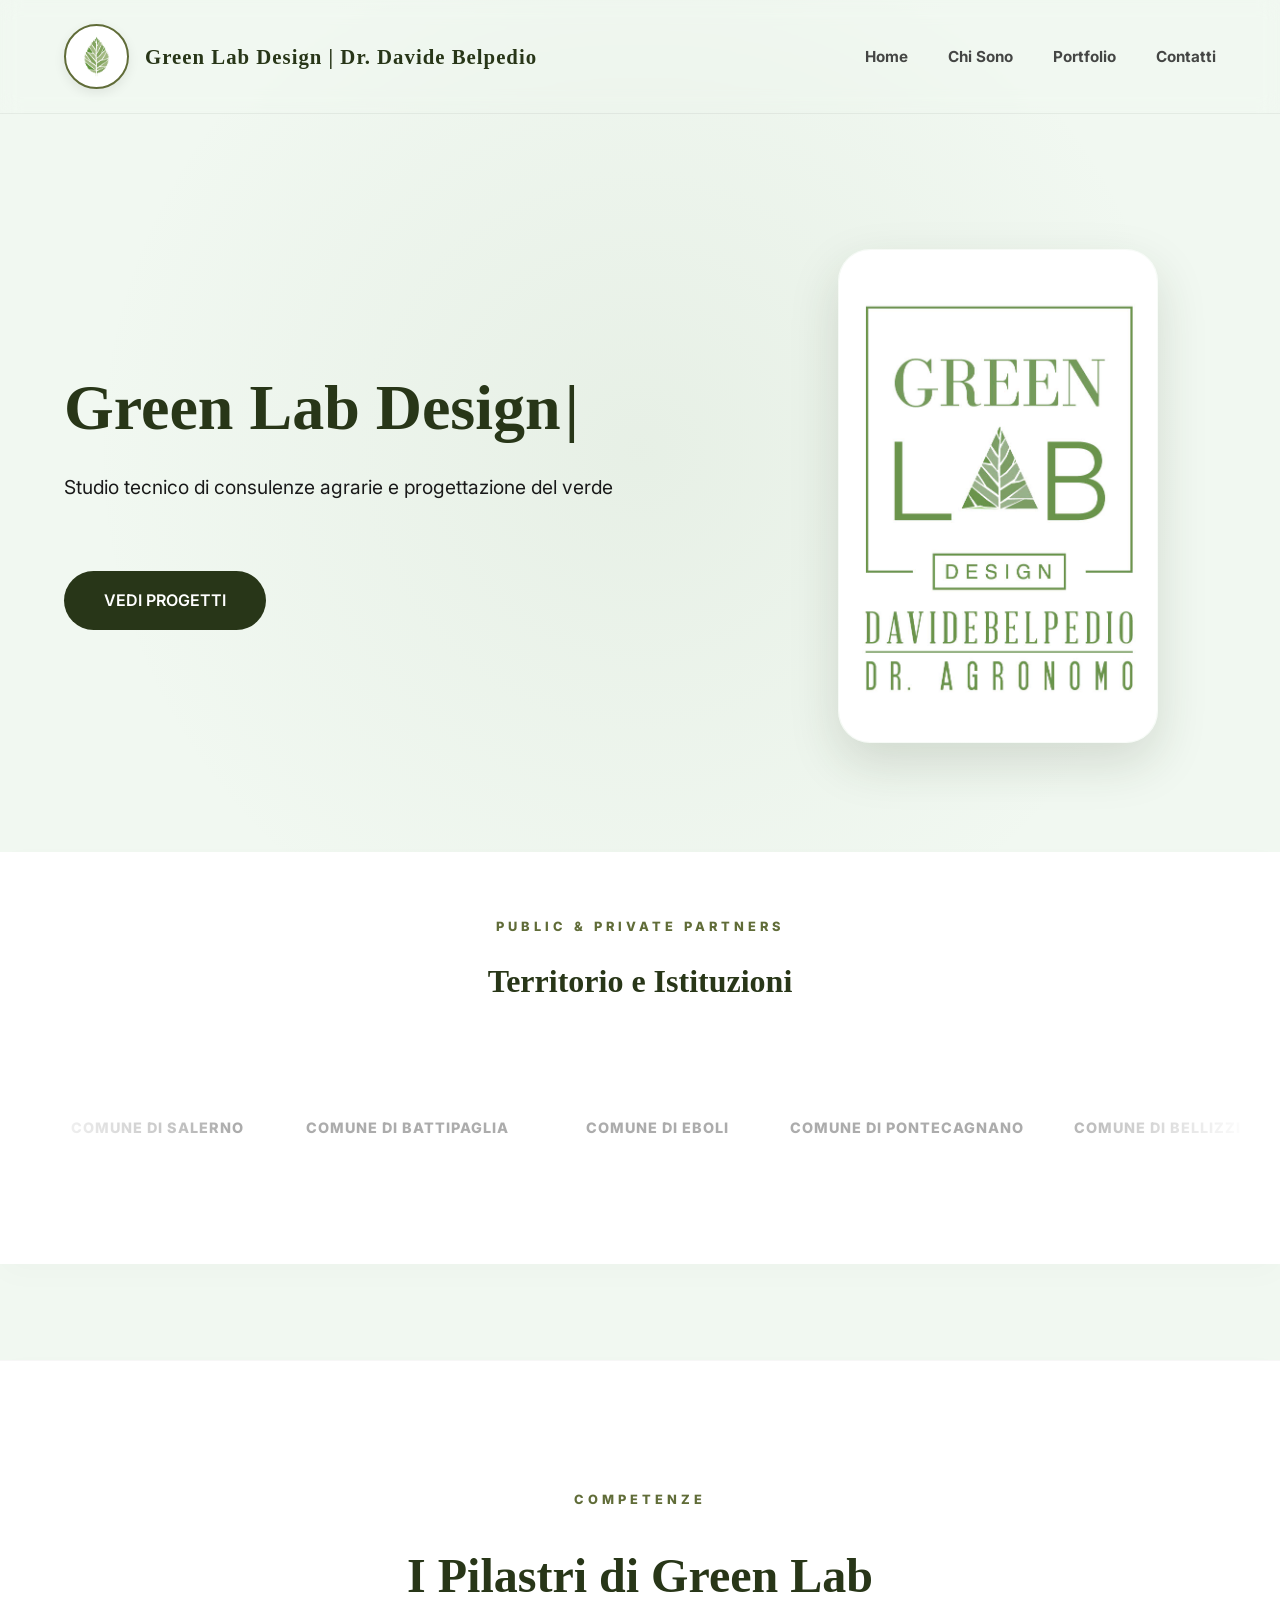
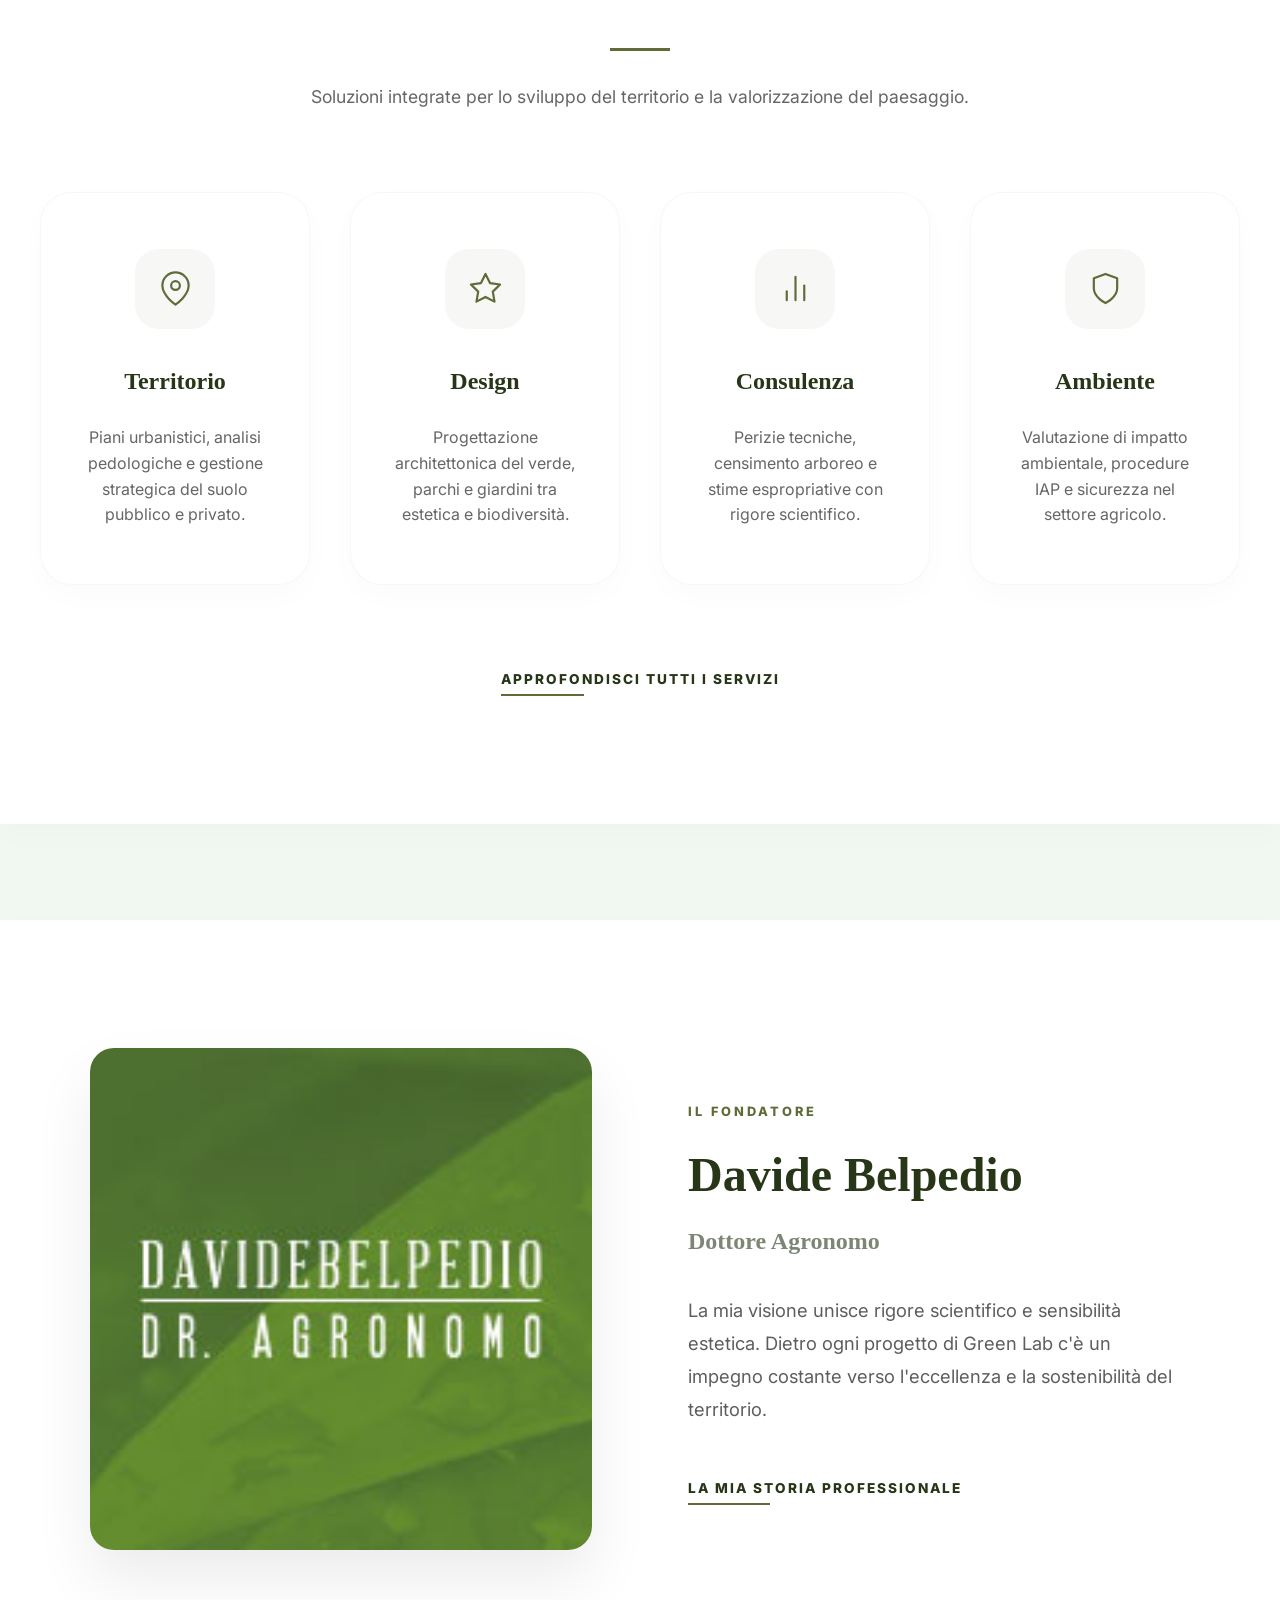
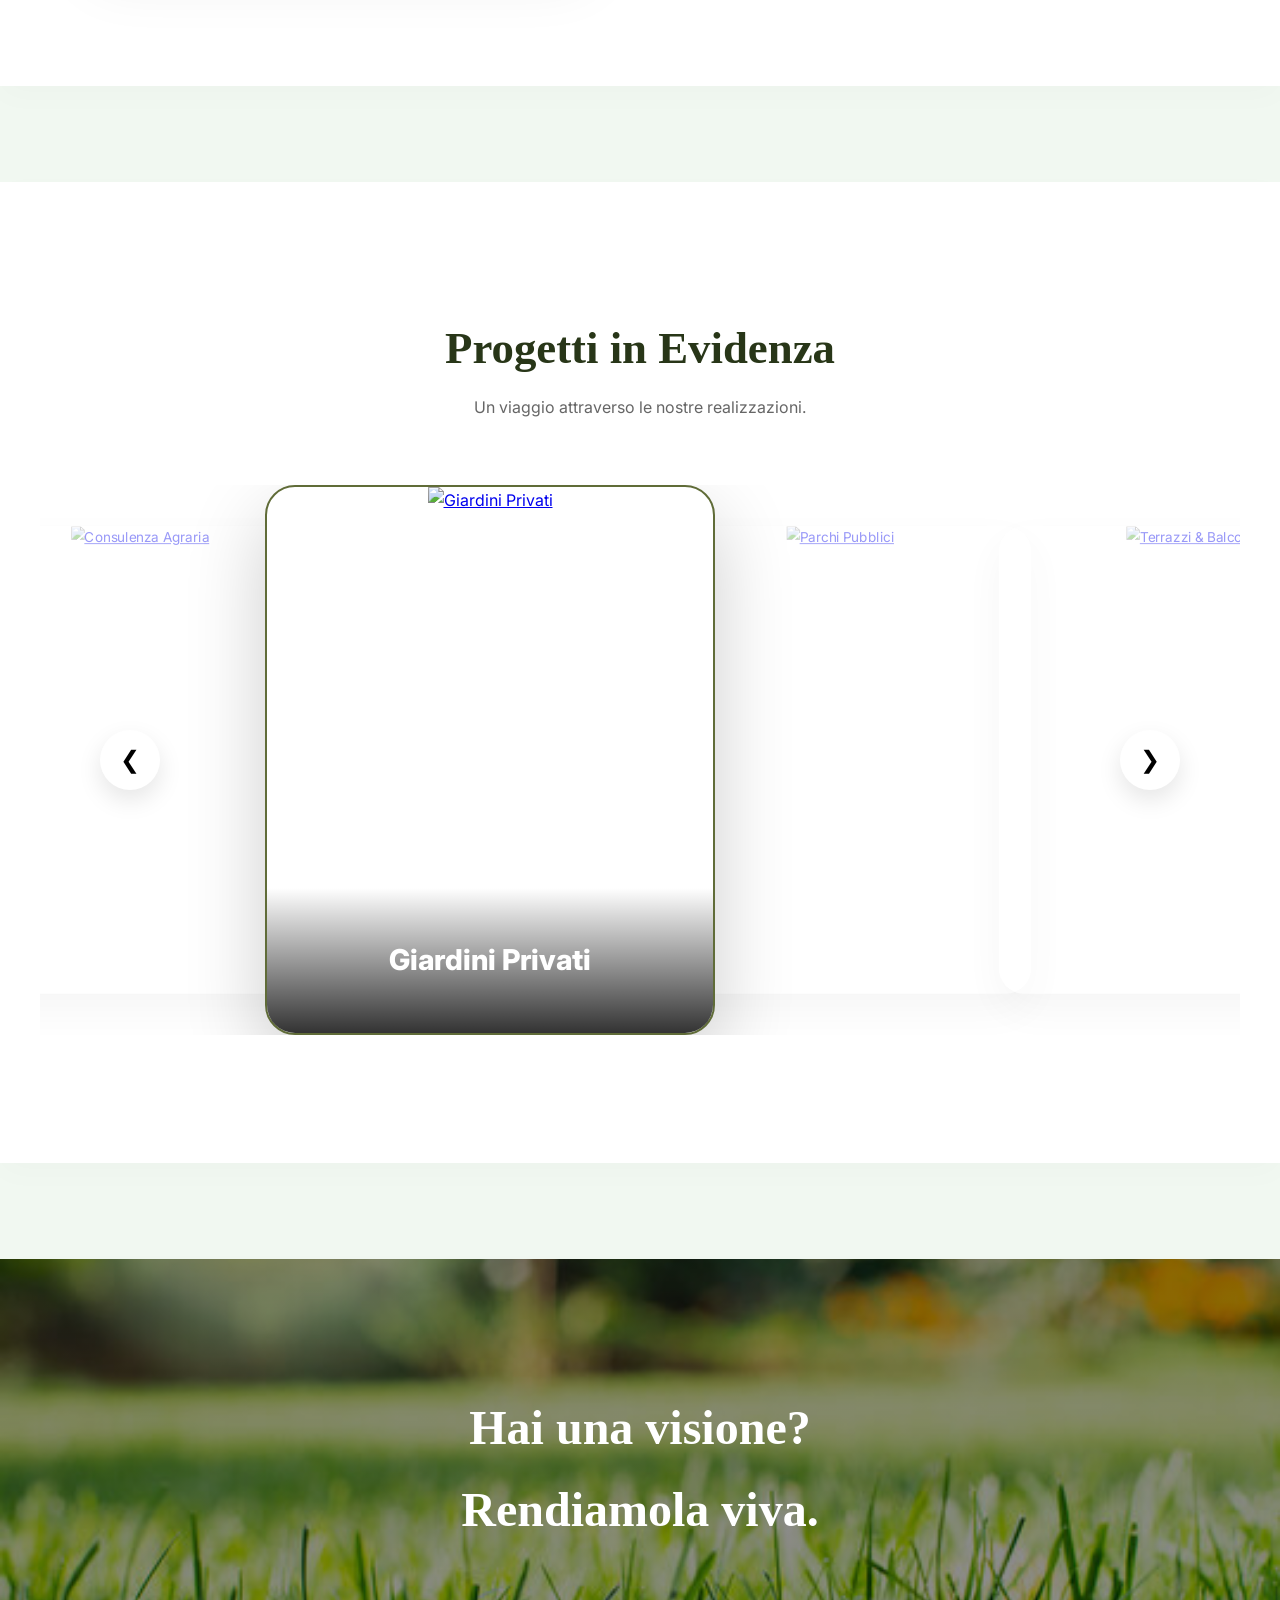
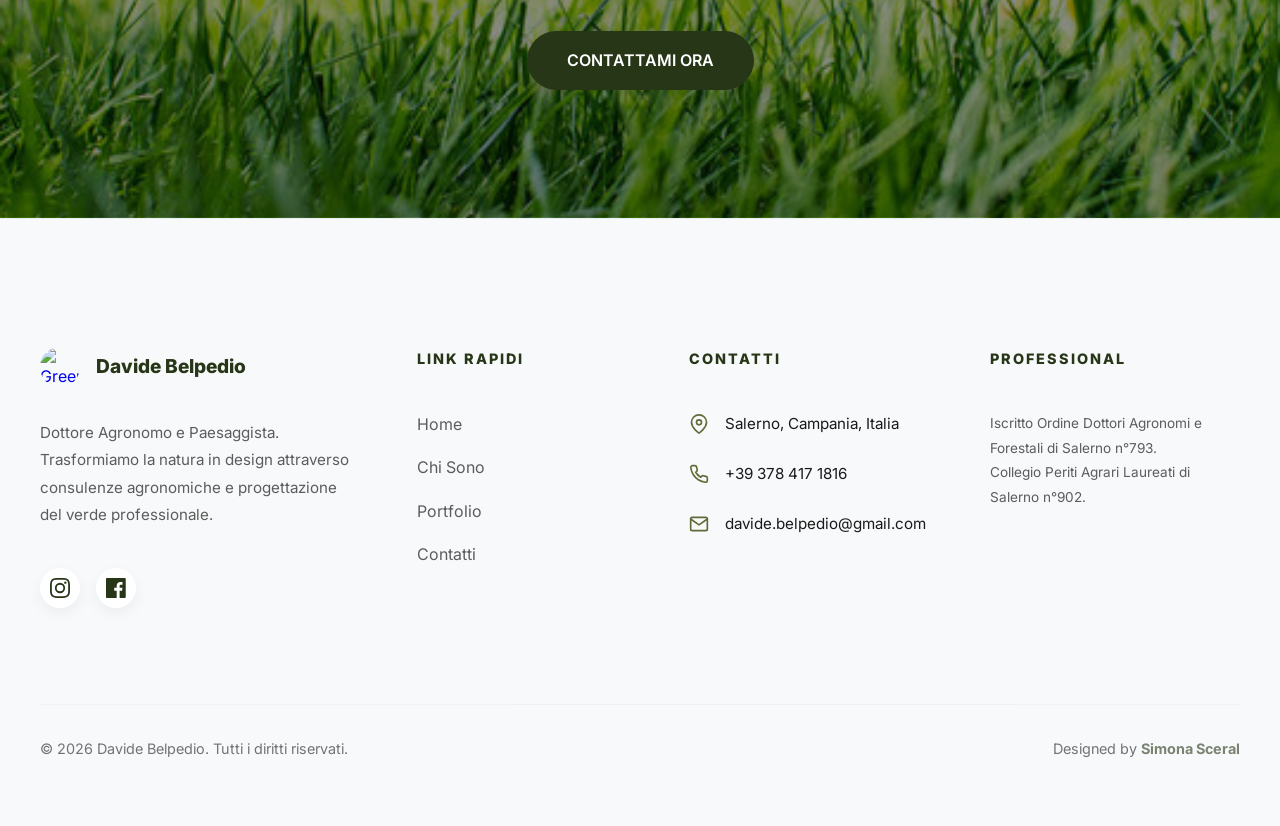
==== commit b32c6bfd: "Major homepage overhaul: Implement asymmetrical hero with interactive logo, infinite scrolling munic" ====
--- a/index.html
+++ b/index.html
@@ -55,118 +55,118 @@
         </nav>
     </header>
 
-    <!-- Background Mosaico Dinamico Globale -->
-    <canvas id="mosaic-canvas" class="mosaic-container"></canvas>
-
     <main>
         <!-- SEZIONE HERO -->
         <section class="section-hero">
-            <h1 id="heroHeadline" class="reveal typewriter-text" style="transition-delay: 0.3s;"></h1>
-            <p class="reveal" style="transition-delay: 0.5s;">Studio tecnico di consulenze agrarie e progettazione del verde</p>
-        </section>
-
-        <!-- SEZIONE CHI SONO -->
-        <section class="section-about">
+            <div class="hero-content-wrapper">
+                <div class="hero-text-side">
+                    <h1 id="heroHeadline" class="reveal typewriter-text"></h1>
+                    <p class="reveal" style="transition-delay: 0.5s;">Studio tecnico di consulenze agrarie e progettazione del verde</p>
+                    <div class="reveal" style="transition-delay: 0.8s; margin-top: 1.2rem;">
+                        <a href="portfolio.html" class="btn">VEDI PROGETTI</a>
+                    </div>
+                </div>
+                <div class="hero-logo-side reveal-fade" style="transition-delay: 1.2s;">
+                    <a href="#chi-sono" class="hero-logo-btn" aria-label="Scopri di più su Green Lab">
+                        <img src="images/LOGHI/LOGOgreenLab.jpg" alt="Green Lab Design Logo" class="hero-main-logo">
+                        <div class="logo-pulse"></div>
+                    </a>
+                </div>
+            </div>
+        </section>
+
+        <!-- SEZIONE COLLABORAZIONI ISTITUZIONALI (INFINITE SCROLL) -->
+        <section class="section-collaborations reveal">
+            <div style="text-align: center; padding-bottom: 3rem;">
+                <h6 style="color: var(--color-leaf); letter-spacing: 4px; margin-bottom: 1rem; font-size: 0.8rem; font-weight: 800; text-transform: uppercase;">Public & Private Partners</h6>
+                <h2 style="font-size: 2rem; color: var(--color-earth); font-weight: 800;">Territorio e Istituzioni</h2>
+            </div>
+
+            <div class="logos-slider">
+                <div class="logos-slider-track">
+                    <!-- Prima serie di loghi -->
+                    <div class="logo-slide"><span>Comune di Salerno</span></div>
+                    <div class="logo-slide"><span>Comune di Battipaglia</span></div>
+                    <div class="logo-slide"><span>Comune di Eboli</span></div>
+                    <div class="logo-slide"><span>Comune di Pontecagnano</span></div>
+                    <div class="logo-slide"><span>Comune di Bellizzi</span></div>
+                    <div class="logo-slide"><span>Comune di Baronissi</span></div>
+                    <div class="logo-slide"><span>Comune di Giffoni</span></div>
+                    <div class="logo-slide"><span>Comune di Agropoli</span></div>
+                    <!-- Seconda serie identica per il loop infinito -->
+                    <div class="logo-slide"><span>Comune di Salerno</span></div>
+                    <div class="logo-slide"><span>Comune di Battipaglia</span></div>
+                    <div class="logo-slide"><span>Comune di Eboli</span></div>
+                    <div class="logo-slide"><span>Comune di Pontecagnano</span></div>
+                    <div class="logo-slide"><span>Comune di Bellizzi</span></div>
+                    <div class="logo-slide"><span>Comune di Baronissi</span></div>
+                    <div class="logo-slide"><span>Comune di Giffoni</span></div>
+                    <div class="logo-slide"><span>Comune di Agropoli</span></div>
+                </div>
+            </div>
+        </section>
+
+        <!-- SEZIONE SERVIZI (MACRO-AREE) -->
+        <section class="section-services reveal">
+            <div style="max-width: 900px; margin: 0 auto; text-align: center; padding: 0 2rem; margin-bottom: 5rem;">
+                <h6 style="color: var(--color-leaf); letter-spacing: 4px; margin-bottom: 1.5rem; font-size: 0.8rem; font-weight: 800; text-transform: uppercase;">Competenze</h6>
+                <h2 style="font-size: 3rem; color: var(--color-earth); font-weight: 800;">I Pilastri di Green Lab</h2>
+                <div style="width: 60px; height: 3px; background: var(--color-leaf); margin: 2rem auto;"></div>
+                <p style="color: #666; font-size: 1.1rem; line-height: 1.6;">Soluzioni integrate per lo sviluppo del territorio e la valorizzazione del paesaggio.</p>
+            </div>
+            
+            <div class="services-grid">
+                <div class="service-card">
+                    <div class="service-icon">
+                        <svg viewBox="0 0 24 24" fill="none" stroke="currentColor" stroke-width="1.5" stroke-linecap="round" stroke-linejoin="round"><path d="M21 10c0 7-9 13-9 13s-9-6-9-13a9 9 0 0 1 18 0z"></path><circle cx="12" cy="10" r="3"></circle></svg>
+                    </div>
+                    <h3>Territorio</h3>
+                    <p>Piani urbanistici, analisi pedologiche e gestione strategica del suolo pubblico e privato.</p>
+                </div>
+
+                <div class="service-card">
+                    <div class="service-icon">
+                        <svg viewBox="0 0 24 24" fill="none" stroke="currentColor" stroke-width="1.5" stroke-linecap="round" stroke-linejoin="round"><path d="M12 2l3.09 6.26L22 9.27l-5 4.87 1.18 6.88L12 17.77l-6.18 3.25L7 14.14 2 9.27l6.91-1.01L12 2z"></path></svg>
+                    </div>
+                    <h3>Design</h3>
+                    <p>Progettazione architettonica del verde, parchi e giardini tra estetica e biodiversità.</p>
+                </div>
+
+                <div class="service-card">
+                    <div class="service-icon">
+                        <svg viewBox="0 0 24 24" fill="none" stroke="currentColor" stroke-width="1.5" stroke-linecap="round" stroke-linejoin="round"><line x1="18" y1="20" x2="18" y2="10"></line><line x1="12" y1="20" x2="12" y2="4"></line><line x1="6" y1="20" x2="6" y2="14"></line></svg>
+                    </div>
+                    <h3>Consulenza</h3>
+                    <p>Perizie tecniche, censimento arboreo e stime espropriative con rigore scientifico.</p>
+                </div>
+
+                <div class="service-card">
+                    <div class="service-icon">
+                        <svg viewBox="0 0 24 24" fill="none" stroke="currentColor" stroke-width="1.5" stroke-linecap="round" stroke-linejoin="round"><path d="M12 22s8-4 8-10V5l-8-3-8 3v7c0 6 8 10 8 10z"></path></svg>
+                    </div>
+                    <h3>Ambiente</h3>
+                    <p>Valutazione di impatto ambientale, procedure IAP e sicurezza nel settore agricolo.</p>
+                </div>
+            </div>
+            
+            <div style="text-align: center; margin-top: 5rem;">
+                <a href="portfolio.html" class="animated-link">APPROFONDISCI TUTTI I SERVIZI</a>
+            </div>
+        </section>
+
+        <!-- SEZIONE CHI SONO (PREVIEW FONDATORE) -->
+        <section id="chi-sono" class="section-about">
             <div class="responsive-flex">
                 <div class="reveal-left">
-                    <img src="https://images.unsplash.com/photo-1595152772835-219674b2a8a6?auto=format&fit=crop&q=80&w=800" alt="Davide Belpedio" style="width: 100%; border-radius: 24px; box-shadow: 0 30px 60px rgba(0,0,0,0.08);">
+                    <img src="images/LOGHI/avatarDavide.jpg" alt="Davide Belpedio" style="width: 100%; border-radius: 24px; box-shadow: 0 30px 60px rgba(0,0,0,0.08);">
                 </div>
                 <div class="reveal">
-                    <h6 style="color: var(--color-leaf); text-transform: uppercase; letter-spacing: 3px; font-weight: 800; margin-bottom: 1.5rem; font-size: 0.8rem;">L'ESSENZA</h6>
-                    <h2 style="font-size: 3rem; color: var(--color-earth); line-height: 1.2; margin-bottom: 2rem;">Spazi che respirano,<br>tra Scienza e Design</h2>
+                    <h6 style="color: var(--color-leaf); text-transform: uppercase; letter-spacing: 3px; font-weight: 800; margin-bottom: 1.5rem; font-size: 0.8rem;">IL FONDATORE</h6>
+                    <h2 style="font-size: 3rem; color: var(--color-earth); line-height: 1.2; margin-bottom: 2rem;">Davide Belpedio<br><span style="font-size: 1.5rem; opacity: 0.6;">Dottore Agronomo</span></h2>
                     <p style="color: var(--text-dark); opacity: 0.7; font-size: 1.15rem; margin-bottom: 3rem; line-height: 1.8;">
-                        Come agronomo paesaggista, il mio obiettivo è creare un equilibrio perfetto tra le esigenze tecniche della natura e il desiderio estetico dell'uomo. Trasformiamo la visione in un progetto vivo.
+                        La mia visione unisce rigore scientifico e sensibilità estetica. Dietro ogni progetto di Green Lab c'è un impegno costante verso l'eccellenza e la sostenibilità del territorio.
                     </p>
-                    <a href="about.html" class="animated-link">SCOPRI LA MIA STORIA</a>
-                </div>
-            </div>
-        </section>
-
-        <!-- SEZIONE SERVIZI (ACCORDION VERTICALE) -->
-        <section class="section-services reveal">
-            <div style="max-width: 800px; margin: 0 auto; text-align: center; padding: 0 2rem; margin-bottom: 5rem;">
-                <h6 style="color: var(--color-leaf); letter-spacing: 4px; margin-bottom: 1.5rem; font-size: 0.8rem; font-weight: 800;">COSA OFFRO</h6>
-                <h2 style="font-size: 3.2rem; color: var(--color-earth); font-weight: 800;">I miei Servizi</h2>
-                <div style="width: 60px; height: 3px; background: var(--color-leaf); margin: 2rem auto;"></div>
-            </div>
-            
-            <div class="services-accordion">
-                <div class="accordion-item">
-                    <button class="accordion-header" aria-expanded="false">
-                        <span class="accordion-title">Progettazione e territorio</span>
-                        <span class="accordion-icon">+</span>
-                    </button>
-                    <div class="accordion-content">
-                        <ul>
-                            <li>Piani Urbanistici Comunali</li>
-                            <li>Verde pubblico e privato</li>
-                            <li>Impianti serricoli</li>
-                            <li>Irrigazione e idraulica</li>
-                            <li>Realizzazione vigneti</li>
-                        </ul>
-                        <div class="key-message">Progettazione Sostenibile</div>
-                    </div>
-                </div>
-
-                <div class="accordion-item">
-                    <button class="accordion-header" aria-expanded="false">
-                        <span class="accordion-title">Consulenza aziendale</span>
-                        <span class="accordion-icon">+</span>
-                    </button>
-                    <div class="accordion-content">
-                        <ul>
-                            <li>Piani sviluppo aziendale</li>
-                            <li>Consulenze enti pubblici</li>
-                            <li>Censimento arboreo</li>
-                            <li>Capitolati d’appalto</li>
-                            <li>Relazioni climatiche</li>
-                        </ul>
-                        <div class="key-message">Strategia e Gestione</div>
-                    </div>
-                </div>
-
-                <div class="accordion-item">
-                    <button class="accordion-header" aria-expanded="false">
-                        <span class="accordion-title">Analisi e sicurezza</span>
-                        <span class="accordion-icon">+</span>
-                    </button>
-                    <div class="accordion-content">
-                        <ul>
-                            <li>Analisi studi pedologici</li>
-                            <li>Verifiche visive (VTA)</li>
-                            <li>Analisi strumentali</li>
-                        </ul>
-                        <div class="key-message">Salute e Sicurezza</div>
-                    </div>
-                </div>
-
-                <div class="accordion-item">
-                    <button class="accordion-header" aria-expanded="false">
-                        <span class="accordion-title">Valutazioni tecniche</span>
-                        <span class="accordion-icon">+</span>
-                    </button>
-                    <div class="accordion-content">
-                        <ul>
-                            <li>Stime espropriative</li>
-                            <li>Direzione lavori</li>
-                        </ul>
-                        <div class="key-message">Affidabilità Tecnica</div>
-                    </div>
-                </div>
-
-                <div class="accordion-item">
-                    <button class="accordion-header" aria-expanded="false">
-                        <span class="accordion-title">Ambiente e norme</span>
-                        <span class="accordion-icon">+</span>
-                    </button>
-                    <div class="accordion-content">
-                        <ul>
-                            <li>Impatto ambientale (VIA)</li>
-                            <li>Agriturismi e Country House</li>
-                            <li>Procedure per IAP</li>
-                        </ul>
-                        <div class="key-message">Guida Normativa</div>
-                    </div>
+                    <a href="about.html" class="animated-link">LA MIA STORIA PROFESSIONALE</a>
                 </div>
             </div>
         </section>
@@ -316,7 +316,7 @@
             });
         }, revealOptions);
 
-        document.querySelectorAll('.reveal, .reveal-left').forEach(el => revealObserver.observe(el));
+        document.querySelectorAll('.reveal, .reveal-left, .reveal-right, .reveal-fade').forEach(el => revealObserver.observe(el));
 
         // Logica Scroll Header, Progress Bar e Back to Top
         window.addEventListener('scroll', () => {
@@ -457,89 +457,6 @@
             });
         });
         window.addEventListener('resize', () => updateSlider(false));
-
-        // Logica Mosaico Dinamico (Canvas Version per Performance)
-        function initMosaic() {
-            const canvas = document.getElementById('mosaic-canvas');
-            if (!canvas) return;
-            const ctx = canvas.getContext('2d');
-            
-            let width, height, cols, rows;
-            const tileSize = 60; // Dimensione ottimale
-            const shadesOfGreen = [
-                '#1b4332', '#2d6a4f', '#40916c', '#52b788', '#74c69d', 
-                '#95d5b2', '#b7e4c7', '#d8f3dc', '#283618', '#606c38'
-            ];
-
-            let tiles = [];
-
-            function resize() {
-                width = canvas.width = window.innerWidth;
-                height = canvas.height = window.innerHeight;
-                cols = Math.ceil(width / tileSize);
-                rows = Math.ceil(height / tileSize);
-                
-                tiles = [];
-                for (let r = 0; r < rows; r++) {
-                    for (let c = 0; c < cols; c++) {
-                        tiles.push({
-                            x: c * tileSize,
-                            y: r * tileSize,
-                            colorIndex: Math.floor(Math.random() * shadesOfGreen.length),
-                            nextColorIndex: Math.floor(Math.random() * shadesOfGreen.length),
-                            progress: Math.random(),
-                            speed: 0.005 + Math.random() * 0.01,
-                            offset: (r + c) * 0.1 // Per l'effetto onda
-                        });
-                    }
-                }
-            }
-
-            function animate(time) {
-                ctx.clearRect(0, 0, width, height);
-                
-                const scrollOffset = window.scrollY * 0.2; // Effetto parallasse leggero
-
-                tiles.forEach(tile => {
-                    tile.progress += tile.speed;
-                    if (tile.progress >= 1) {
-                        tile.progress = 0;
-                        tile.colorIndex = tile.nextColorIndex;
-                        tile.nextColorIndex = Math.floor(Math.random() * shadesOfGreen.length);
-                    }
-
-                    // Interpolazione colori
-                    const c1 = hexToRgb(shadesOfGreen[tile.colorIndex]);
-                    const c2 = hexToRgb(shadesOfGreen[tile.nextColorIndex]);
-                    const r = Math.floor(c1.r + (c2.r - c1.r) * tile.progress);
-                    const g = Math.floor(c1.g + (c2.g - c1.g) * tile.progress);
-                    const b = Math.floor(c1.b + (c2.b - c1.b) * tile.progress);
-
-                    // Onda di luminosità diagonale
-                    const wave = Math.sin(time * 0.002 - tile.offset) * 0.1 + 0.9;
-                    
-                    ctx.fillStyle = `rgba(${Math.floor(r * wave)}, ${Math.floor(g * wave)}, ${Math.floor(b * wave)}, 0.8)`;
-                    ctx.fillRect(tile.x, tile.y - (scrollOffset % tileSize), tileSize, tileSize);
-                });
-
-                requestAnimationFrame(animate);
-            }
-
-            function hexToRgb(hex) {
-                const result = /^#?([a-f\d]{2})([a-f\d]{2})([a-f\d]{2})$/i.exec(hex);
-                return result ? {
-                    r: parseInt(result[1], 16),
-                    g: parseInt(result[2], 16),
-                    b: parseInt(result[3], 16)
-                } : null;
-            }
-
-            window.addEventListener('resize', resize);
-            resize();
-            requestAnimationFrame(animate);
-        }
-
-        window.addEventListener('load', initMosaic);
     </script>
 </body>
 </html>
--- a/style.css
+++ b/style.css
@@ -160,18 +160,20 @@
 }
 
 .logo-img {
-    max-height: 65px;
-    max-width: 65px; 
-    width: auto;
-    height: auto;
-    object-fit: contain;
-    border-radius: 0;
-    border: none;
-    transition: transform 0.3s ease;
+    width: 65px;
+    height: 65px;
+    object-fit: contain; /* Evita qualsiasi distorsione della foglia */
+    padding: 10px; /* Dà respiro all'immagine dentro il cerchio */
+    background: white; /* Crea il fondo del cerchio */
+    border-radius: 50%;
+    border: 2px solid var(--color-leaf);
+    box-shadow: 0 4px 12px rgba(0,0,0,0.08);
+    flex-shrink: 0;
+    transition: var(--transition-smooth);
 }
 
 .logo:hover .logo-img {
-    transform: scale(1.2);
+    transform: scale(1.1) rotate(5deg);
 }
 
 .logo-text {
@@ -236,54 +238,289 @@
     transition: var(--transition-smooth);
 }
 
-/* HERO SECTION - MODERN CLEAN */
+body {
+    background-color: #f1f8f1; /* Verde molto chiaro per tutto il sito */
+}
+
+/* HERO SECTION - MODERN ASYMMETRICAL */
 .section-hero {
-    background: transparent; /* Trasparente per mostrare il mosaico */
+    min-height: 100vh;
+    display: flex;
+    align-items: center;
+    justify-content: center;
+    padding: 100px 5% 0; /* Aggiunto padding-top per staccare dall'header */
+    background: transparent;
+    position: relative;
+}
+
+.hero-content-wrapper {
+    display: flex;
+    align-items: center;
+    justify-content: space-between;
+    width: 100%;
+    max-width: 1400px;
+    gap: 4rem;
+}
+
+.hero-text-side {
+    flex: 1.2;
+    text-align: left;
+}
+
+.hero-text-side h1 {
+    font-size: clamp(3rem, 8vw, 5.5rem);
+    line-height: 1.1;
+    margin-bottom: 1.5rem;
+    color: var(--color-earth);
+}
+
+.hero-text-side p {
+    font-size: 1.4rem;
     color: var(--text-dark);
-    padding: 12rem 2rem 8rem;
-    text-align: center;
+    opacity: 0.8;
+    max-width: 600px;
+}
+
+.hero-logo-side {
+    flex: 0.8;
+    display: flex;
+    justify-content: center;
+    align-items: center;
     position: relative;
-    overflow: hidden;
-    min-height: 100vh; /* Aumentato a 100vh per coprire tutto lo schermo */
-    display: flex;
-    flex-direction: column;
-    align-items: center;
-    justify-content: center;
-}
-
-/* MOSAICO DINAMICO GLOBALE */
-.mosaic-container {
-    position: fixed;
-    top: 0;
-    left: 0;
-    width: 100vw;
-    height: 100vh;
-    display: grid;
-    z-index: -1; /* Dietro a tutto */
-    opacity: 0.8;
-    pointer-events: none;
-    background-color: var(--white);
-    transition: transform 0.1s linear; /* Per effetto parallasse */
-}
-
-.mosaic-tile {
+}
+
+.hero-logo-btn {
+    position: relative;
+    display: inline-block;
+    transition: var(--transition-smooth);
+    cursor: pointer;
+    text-decoration: none;
+    animation: float 6s infinite ease-in-out; /* Effetto galleggiamento */
+}
+
+.hero-logo-btn:hover {
+    transform: scale(1.05) rotate(2deg);
+}
+
+.hero-main-logo {
     width: 100%;
-    height: 100%;
-    transition: background-color 3s ease, transform 0.5s ease;
-}
-
-@keyframes mosaicWave {
-    0% { transform: scale(1); filter: brightness(1); }
-    50% { transform: scale(1.05); filter: brightness(1.2); }
-    100% { transform: scale(1); filter: brightness(1); }
+    max-width: 320px; /* Ridotto da 450px */
+    height: auto;
+    border-radius: 32px;
+    box-shadow: 0 20px 50px rgba(40, 54, 24, 0.15);
+    position: relative;
+    z-index: 2;
+    border: 1px solid rgba(255,255,255,0.5);
+}
+
+.logo-pulse {
+    position: absolute;
+    top: 50%;
+    left: 50%;
+    transform: translate(-50%, -50%);
+    width: 110%;
+    height: 110%;
+    background-color: var(--color-leaf);
+    border-radius: 40px;
+    opacity: 0;
+    z-index: 1;
+    transition: 0.3s;
+}
+
+.hero-logo-btn:hover .logo-pulse {
+    animation: logoPulse 1.5s infinite;
+}
+
+@keyframes logoPulse {
+    0% { transform: translate(-50%, -50%) scale(0.95); opacity: 0.3; }
+    100% { transform: translate(-50%, -50%) scale(1.2); opacity: 0; }
+}
+
+@keyframes float {
+    0%, 100% { transform: translateY(0); }
+    50% { transform: translateY(-20px); }
+}
+
+/* RESPONSIVE HERO */
+@media (max-width: 968px) {
+    .hero-content-wrapper {
+        flex-direction: column-reverse;
+        text-align: center;
+        padding-top: 8rem;
+    }
+    
+    .hero-text-side {
+        text-align: center;
+    }
+    
+    .hero-text-side p {
+        margin: 0 auto;
+    }
+    
+    .hero-main-logo {
+        max-width: 250px;
+    }
 }
 
 /* SECTIONS OVERLAY */
 section:not(.section-hero) {
     position: relative;
     z-index: 10;
-    background-color: var(--white); /* Sfondo solido per coprire il mosaico */
-    box-shadow: 0 -20px 40px rgba(0,0,0,0.05); /* Ombra per staccare dal mosaico durante lo scroll */
+    background-color: var(--white);
+    margin-top: 6rem; /* Mantiene il respiro visivo */
+    padding: 8rem 2rem;
+    box-shadow: 0 10px 30px rgba(0,0,0,0.02);
+}
+
+/* Casi speciali per sezioni specifiche */
+.section-collaborations {
+    margin-top: -3rem !important; /* Overlap molto più sottile */
+    padding: 4rem 2rem !important;
+}
+
+/* MUNICIPALITIES INFINITE SLIDER */
+.section-collaborations {
+    background-color: var(--white);
+    overflow: hidden;
+}
+
+.logos-slider {
+    position: relative;
+    width: 100%;
+    padding: 2rem 0;
+    background: var(--white);
+    display: flex;
+    align-items: center;
+}
+
+.logos-slider-track {
+    display: flex;
+    width: calc(250px * 16); /* 250px per ogni logo * 16 loghi totali */
+    animation: scrollLogos 40s linear infinite;
+}
+
+.logo-slide {
+    width: 250px;
+    height: 80px;
+    display: flex;
+    align-items: center;
+    justify-content: center;
+    padding: 0 40px;
+    filter: grayscale(1);
+    opacity: 0.4;
+    transition: all 0.3s ease;
+}
+
+.logo-slide:hover {
+    filter: grayscale(0);
+    opacity: 1;
+    transform: scale(1.1);
+}
+
+.logo-slide span {
+    font-weight: 800;
+    color: var(--color-earth);
+    font-size: 0.9rem;
+    text-transform: uppercase;
+    letter-spacing: 1px;
+    white-space: nowrap;
+    text-align: center;
+}
+
+@keyframes scrollLogos {
+    0% { transform: translateX(0); }
+    100% { transform: translateX(calc(-250px * 8)); } /* Scorri metà della larghezza totale */
+}
+
+/* Sfumature ai lati per l'effetto dissolvenza */
+.logos-slider::before,
+.logos-slider::after {
+    content: "";
+    height: 100%;
+    position: absolute;
+    width: 200px;
+    z-index: 2;
+    pointer-events: none;
+}
+
+.logos-slider::before {
+    left: 0;
+    background: linear-gradient(to right, white 0%, transparent 100%);
+}
+
+.logos-slider::after {
+    right: 0;
+    background: linear-gradient(to left, white 0%, transparent 100%);
+}
+
+/* SERVICES GRID MODERNA */
+.section-services {
+    padding: 10rem 2rem;
+    background-color: var(--white);
+}
+
+.services-grid {
+    max-width: 1200px;
+    margin: 0 auto;
+    display: grid;
+    grid-template-columns: repeat(auto-fit, minmax(250px, 1fr));
+    gap: 2.5rem;
+}
+
+.service-card {
+    background: var(--white);
+    padding: 3.5rem 2.5rem;
+    border-radius: 32px;
+    text-align: center;
+    border: 1px solid rgba(0,0,0,0.03);
+    box-shadow: 0 10px 30px rgba(0,0,0,0.02);
+    transition: var(--transition-smooth);
+    display: flex;
+    flex-direction: column;
+    align-items: center;
+    gap: 1.5rem;
+}
+
+.service-card:hover {
+    transform: translateY(-15px);
+    box-shadow: 0 30px 60px rgba(40, 54, 24, 0.08);
+    border-color: var(--color-leaf);
+}
+
+.service-icon {
+    width: 80px;
+    height: 80px;
+    background-color: rgba(96, 108, 56, 0.05);
+    color: var(--color-leaf);
+    border-radius: 24px;
+    display: flex;
+    align-items: center;
+    justify-content: center;
+    margin-bottom: 0.5rem;
+    transition: var(--transition-smooth);
+}
+
+.service-card:hover .service-icon {
+    background-color: var(--color-leaf);
+    color: var(--white);
+    transform: rotate(-10deg);
+}
+
+.service-icon svg {
+    width: 35px;
+    height: 35px;
+}
+
+.service-card h3 {
+    font-size: 1.5rem;
+    color: var(--color-earth);
+    font-weight: 800;
+}
+
+.service-card p {
+    font-size: 1rem;
+    color: #666;
+    line-height: 1.6;
 }
 
 .section-hero::before {
@@ -557,6 +794,8 @@
 
 /* FOOTER - MODERN CLEAN */
 footer {
+    position: relative;
+    z-index: 20; /* Più alto per stare sopra a tutto */
     background-color: var(--color-stone);
     color: var(--text-dark);
     padding: 8rem 2rem 4rem;
@@ -1060,39 +1299,3 @@
     .footer-logo, .footer-social-icons, .footer-contact-item { justify-content: center; }
 }
 
-.footer-brand-assets {
-    margin-top: 2rem;
-    display: flex;
-    flex-wrap: wrap;
-    gap: 0.75rem;
-    align-items: center;
-}
-
-.footer-brand-text {
-    font-size: 0.85rem;
-    font-weight: 700;
-    color: var(--color-earth);
-    letter-spacing: 1px;
-    text-transform: uppercase;
-}
-
-.footer-logo-download {
-    display: inline-flex;
-    align-items: center;
-    justify-content: center;
-    padding: 0.65rem 1rem;
-    border-radius: 999px;
-    background: var(--color-leaf);
-    color: var(--white);
-    text-decoration: none;
-    font-size: 0.85rem;
-    font-weight: 700;
-    transition: var(--transition-smooth);
-}
-
-.footer-logo-download:hover {
-    background: rgba(96, 108, 56, 0.9);
-}
-r-logo-download:hover {
-    background: rgba(96, 108, 56, 0.9);
-}
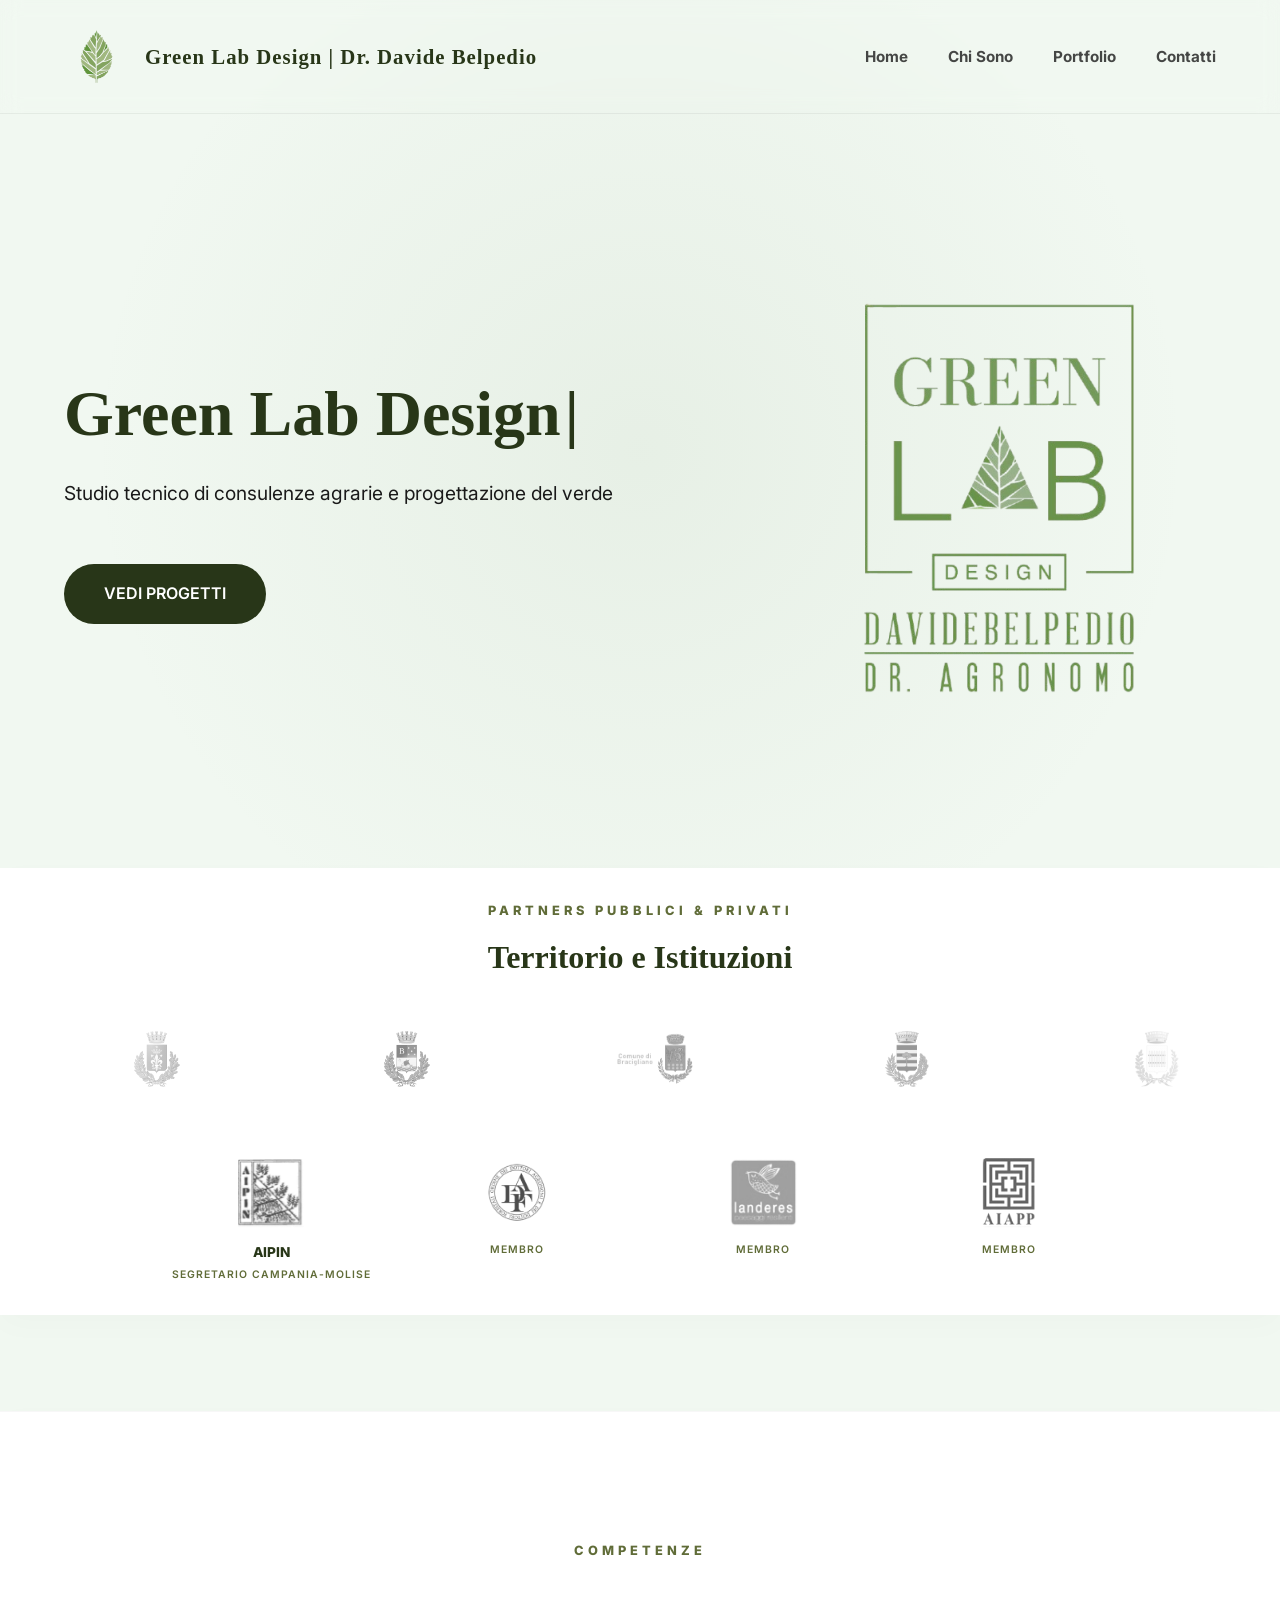
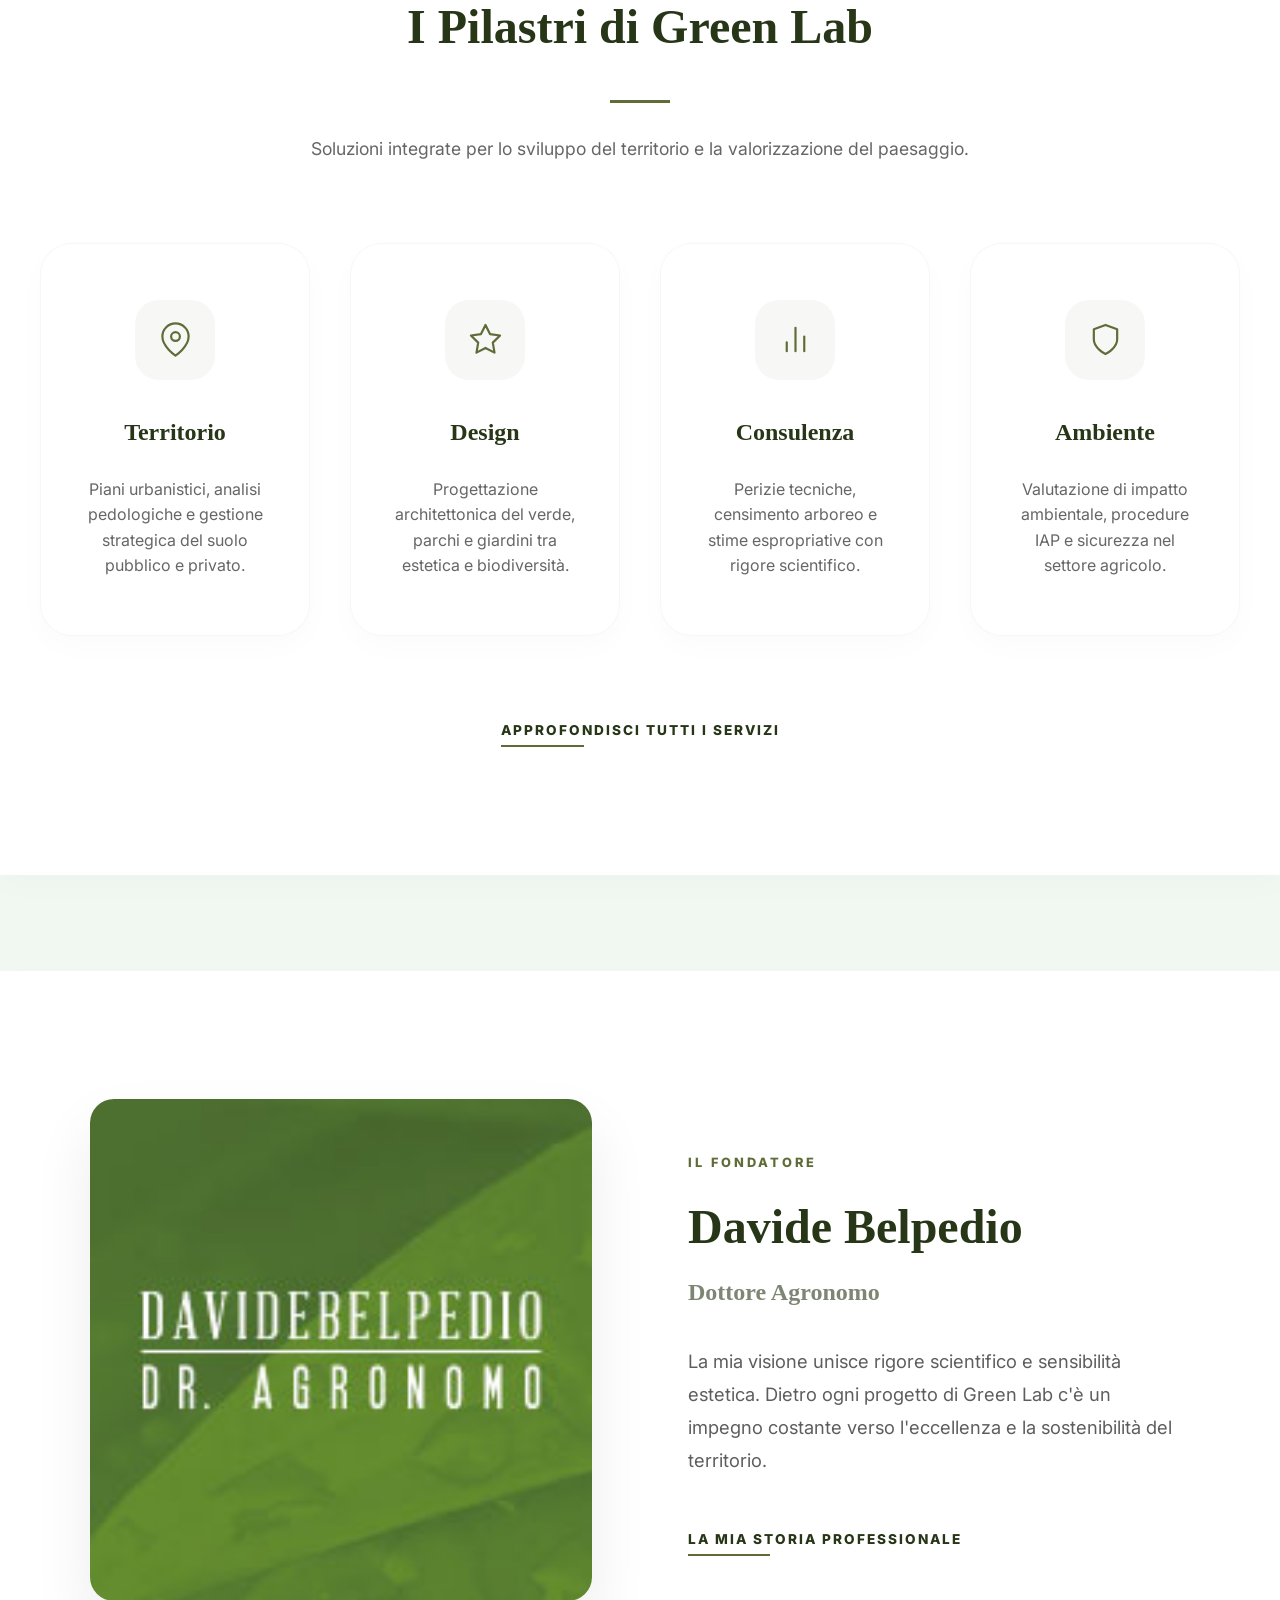
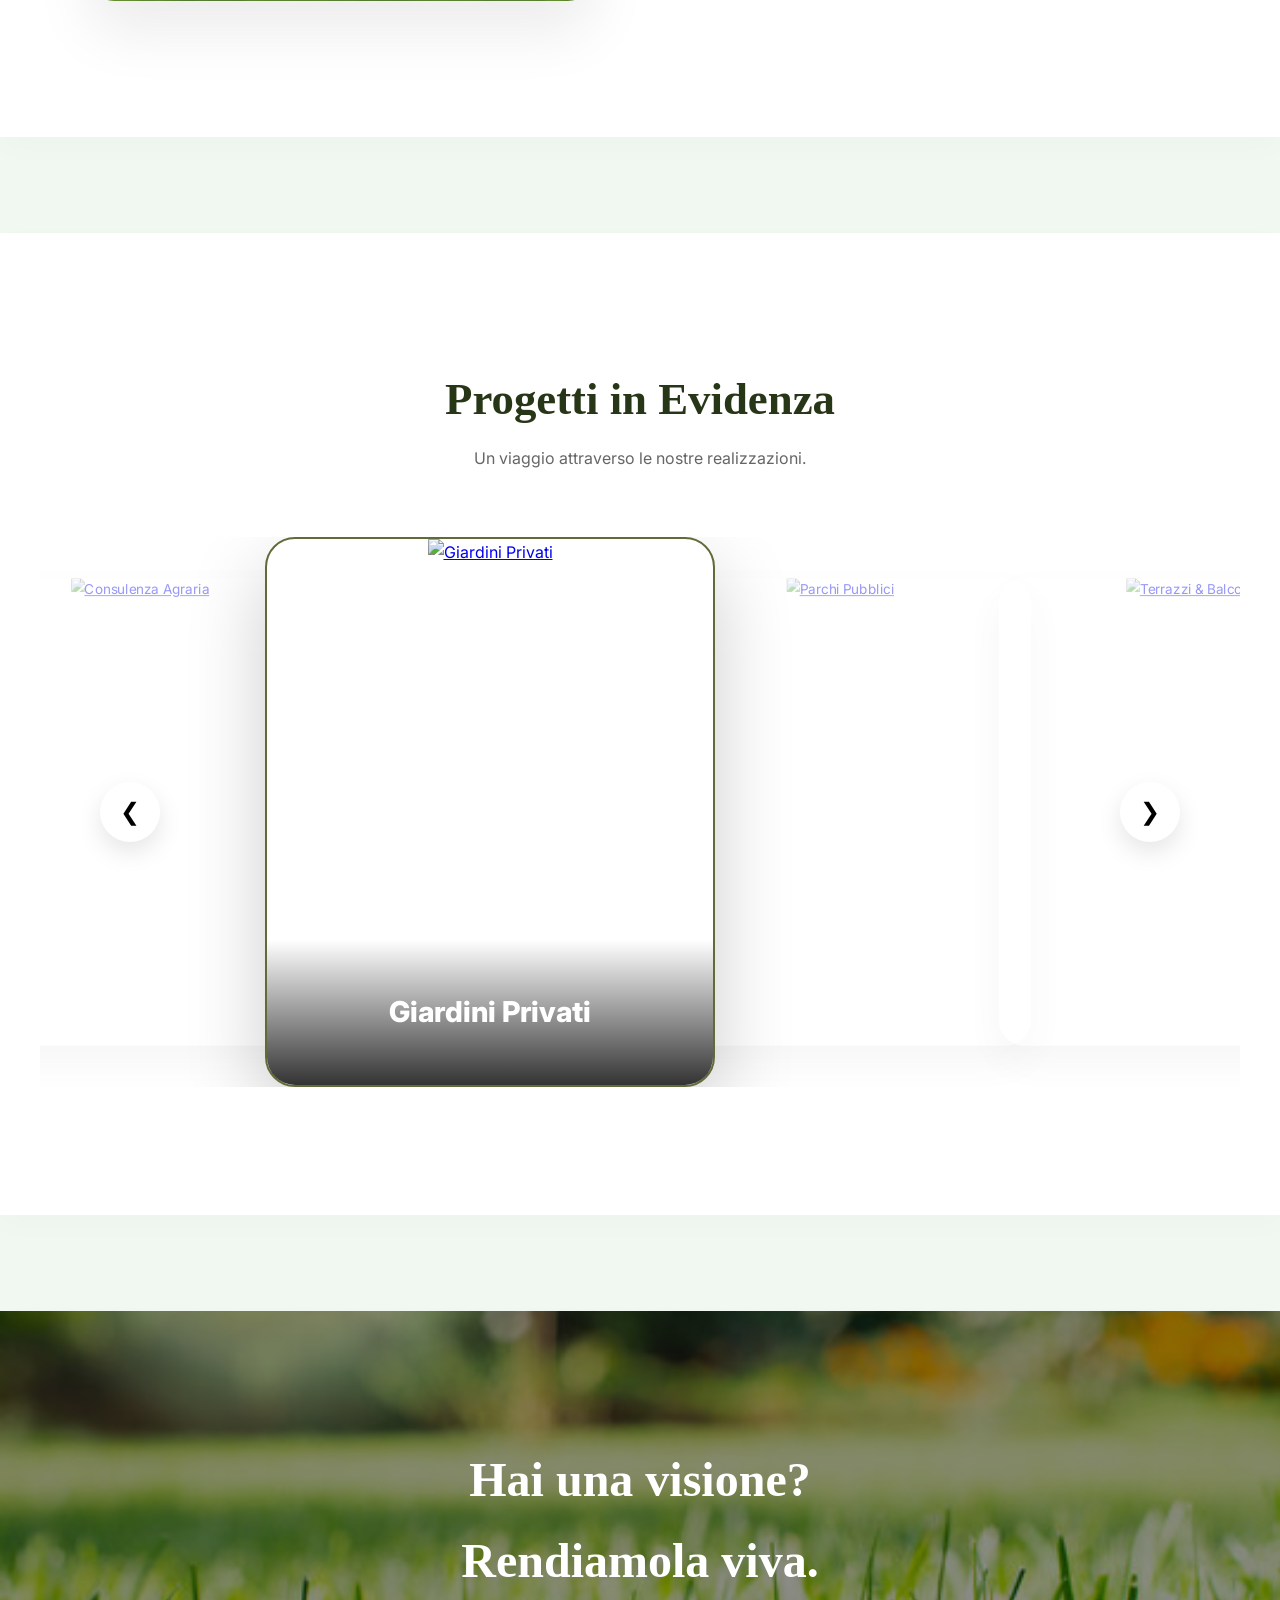
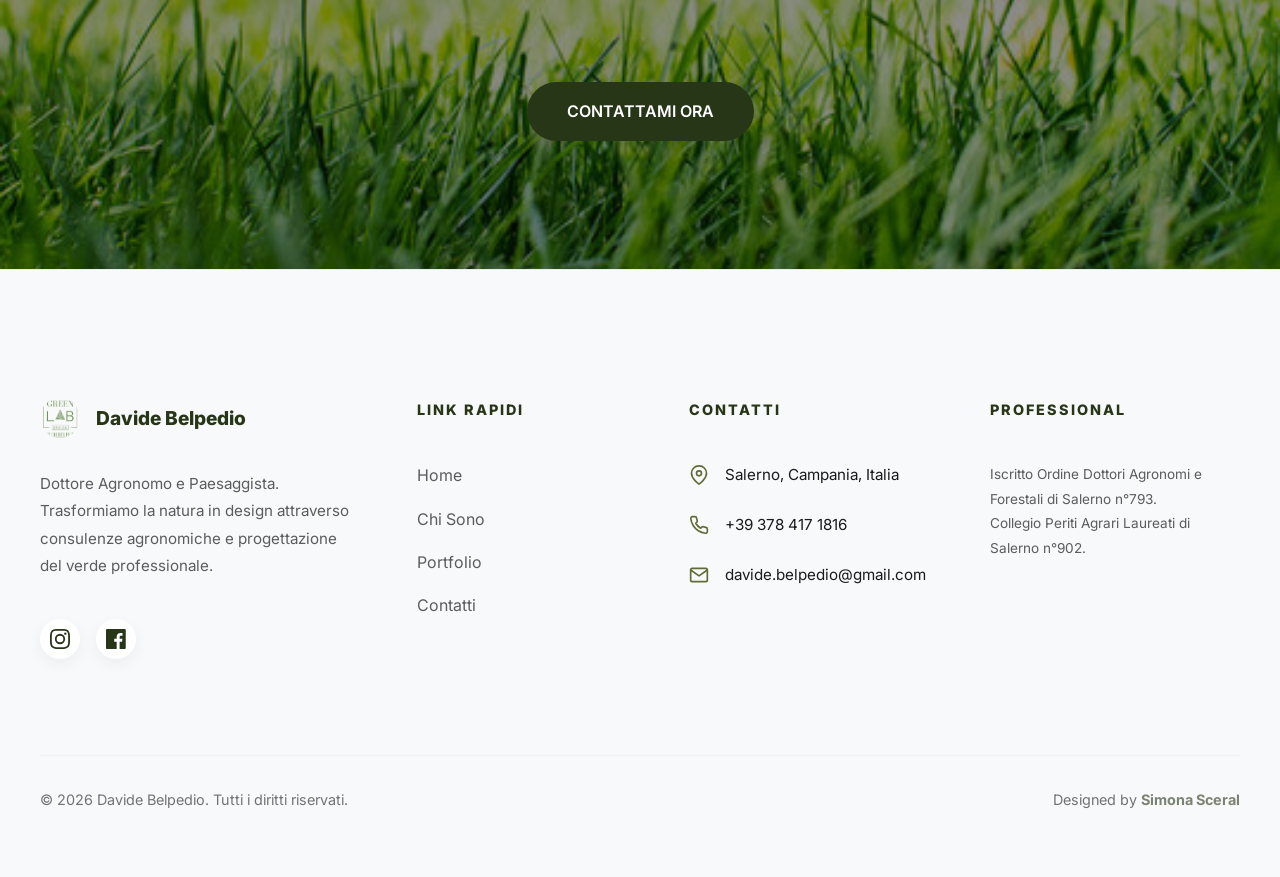
==== commit 8e354c51: "Aggiornamento loghi scontornati, inserimento loghi comuni e associazioni, e ottimizzazione animazion" ====
--- a/index.html
+++ b/index.html
@@ -24,8 +24,8 @@
     <meta property="twitter:image" content="images/LOGHI/bannerGreen.png">
 
     <!-- RISORSE ESTERNE -->
-    <link rel="icon" type="image/jpeg" href="images/LOGHI/fogliaLOGO.jpg">
-    <link rel="apple-touch-icon" href="images/LOGHI/fogliaLOGO.jpg">
+    <link rel="icon" type="image/png" href="images/LOGHI/fogliaLOGOSCONTORNATO.png">
+    <link rel="apple-touch-icon" href="images/LOGHI/fogliaLOGOSCONTORNATO.png">
     <link rel="stylesheet" href="style.css">
     <link href="https://fonts.googleapis.com/css2?family=Inter:wght@400;600;800&family=Great+Vibes&display=swap" rel="stylesheet">
 </head>
@@ -38,7 +38,7 @@
     <header>
         <nav>
             <a href="index.html" class="logo" aria-label="Torna alla Home">
-                <img src="images/LOGHI/fogliaLOGO.jpg" alt="Logo Davide Belpedio" class="logo-img">
+                <img src="images/LOGHI/fogliaLOGOSCONTORNATO.png" alt="Logo Davide Belpedio" class="logo-img">
                 <span class="logo-text">Green Lab Design | Dr. Davide Belpedio</span>
             </a>
             
@@ -62,13 +62,13 @@
                 <div class="hero-text-side">
                     <h1 id="heroHeadline" class="reveal typewriter-text"></h1>
                     <p class="reveal" style="transition-delay: 0.5s;">Studio tecnico di consulenze agrarie e progettazione del verde</p>
-                    <div class="reveal" style="transition-delay: 0.8s; margin-top: 1.2rem;">
+                    <div class="reveal" style="transition-delay: 0.8s; margin-top: 0.4rem;">
                         <a href="portfolio.html" class="btn">VEDI PROGETTI</a>
                     </div>
                 </div>
                 <div class="hero-logo-side reveal-fade" style="transition-delay: 1.2s;">
                     <a href="#chi-sono" class="hero-logo-btn" aria-label="Scopri di più su Green Lab">
-                        <img src="images/LOGHI/LOGOgreenLab.jpg" alt="Green Lab Design Logo" class="hero-main-logo">
+                        <img src="images/LOGHI/LOGOgreenLabSCONTORNATO.png" alt="Green Lab Design Logo" class="hero-main-logo">
                         <div class="logo-pulse"></div>
                     </a>
                 </div>
@@ -77,34 +77,91 @@
 
         <!-- SEZIONE COLLABORAZIONI ISTITUZIONALI (INFINITE SCROLL) -->
         <section class="section-collaborations reveal">
-            <div style="text-align: center; padding-bottom: 3rem;">
-                <h6 style="color: var(--color-leaf); letter-spacing: 4px; margin-bottom: 1rem; font-size: 0.8rem; font-weight: 800; text-transform: uppercase;">Public & Private Partners</h6>
+            <div style="text-align: center; padding-bottom: 1.5rem;">
+                <h6 style="color: var(--color-leaf); letter-spacing: 4px; margin-bottom: 0.5rem; font-size: 0.8rem; font-weight: 800; text-transform: uppercase;">Partners Pubblici & Privati</h6>
                 <h2 style="font-size: 2rem; color: var(--color-earth); font-weight: 800;">Territorio e Istituzioni</h2>
             </div>
 
             <div class="logos-slider">
                 <div class="logos-slider-track">
                     <!-- Prima serie di loghi -->
-                    <div class="logo-slide"><span>Comune di Salerno</span></div>
-                    <div class="logo-slide"><span>Comune di Battipaglia</span></div>
-                    <div class="logo-slide"><span>Comune di Eboli</span></div>
-                    <div class="logo-slide"><span>Comune di Pontecagnano</span></div>
-                    <div class="logo-slide"><span>Comune di Bellizzi</span></div>
-                    <div class="logo-slide"><span>Comune di Baronissi</span></div>
-                    <div class="logo-slide"><span>Comune di Giffoni</span></div>
-                    <div class="logo-slide"><span>Comune di Agropoli</span></div>
+                    <div class="logo-slide"><img src="images/loghi-comuni/comuneAcerra.png" alt="Comune di Acerra"></div>
+                    <div class="logo-slide"><img src="images/loghi-comuni/comuneBacoli.png" alt="Comune di Bacoli"></div>
+                    <div class="logo-slide"><img src="images/loghi-comuni/comuneBracigliano.png" alt="Comune di Bracigliano"></div>
+                    <div class="logo-slide"><img src="images/loghi-comuni/comuneCalvanico.png" alt="Comune di Calvanico"></div>
+                    <div class="logo-slide"><img src="images/loghi-comuni/comuneCancelloArnone.png" alt="Comune di Cancello ed Arnone"></div>
+                    <div class="logo-slide"><img src="images/loghi-comuni/comuneCasolaNapoli.png" alt="Comune di Casola di Napoli"></div>
+                    <div class="logo-slide"><img src="images/loghi-comuni/comuneMassaDiSomma.png" alt="Comune di Massa di Somma"></div>
+                    <div class="logo-slide"><img src="images/loghi-comuni/comunePagani.png" alt="Comune di Pagani"></div>
+                    <div class="logo-slide"><img src="images/loghi-comuni/comunePimonte.png" alt="Comune di Pimonte"></div>
+                    <div class="logo-slide"><img src="images/loghi-comuni/comunePompei.png" alt="Comune di Pompei"></div>
+                    <div class="logo-slide"><img src="images/loghi-comuni/comuneSanSossio.png" alt="Comune di San Sossio Baronia"></div>
+                    <div class="logo-slide"><img src="images/loghi-comuni/comuneSantAnastasia.png" alt="Comune di Sant'Anastasia"></div>
+                    <div class="logo-slide"><img src="images/loghi-comuni/comuneSantAntonioAbate.png" alt="Comune di Sant'Antonio Abate"></div>
+                    <div class="logo-slide"><img src="images/loghi-comuni/osservatorioFaunisticoBitetto.png" alt="Osservatorio Faunistico Bitetto"></div>
+                    <div class="logo-slide"><img src="images/loghi-comuni/unisa.png" alt="Università degli Studi di Salerno"></div>
+                    <div class="logo-slide"><img src="images/loghi-comuni/legaAmbiente.png" alt="Legambiente"></div>
+
                     <!-- Seconda serie identica per il loop infinito -->
-                    <div class="logo-slide"><span>Comune di Salerno</span></div>
-                    <div class="logo-slide"><span>Comune di Battipaglia</span></div>
-                    <div class="logo-slide"><span>Comune di Eboli</span></div>
-                    <div class="logo-slide"><span>Comune di Pontecagnano</span></div>
-                    <div class="logo-slide"><span>Comune di Bellizzi</span></div>
-                    <div class="logo-slide"><span>Comune di Baronissi</span></div>
-                    <div class="logo-slide"><span>Comune di Giffoni</span></div>
-                    <div class="logo-slide"><span>Comune di Agropoli</span></div>
-                </div>
-            </div>
-        </section>
+                    <div class="logo-slide"><img src="images/loghi-comuni/comuneAcerra.png" alt="Comune di Acerra"></div>
+                    <div class="logo-slide"><img src="images/loghi-comuni/comuneBacoli.png" alt="Comune di Bacoli"></div>
+                    <div class="logo-slide"><img src="images/loghi-comuni/comuneBracigliano.png" alt="Comune di Bracigliano"></div>
+                    <div class="logo-slide"><img src="images/loghi-comuni/comuneCalvanico.png" alt="Comune di Calvanico"></div>
+                    <div class="logo-slide"><img src="images/loghi-comuni/comuneCancelloArnone.png" alt="Comune di Cancello ed Arnone"></div>
+                    <div class="logo-slide"><img src="images/loghi-comuni/comuneCasolaNapoli.png" alt="Comune di Casola di Napoli"></div>
+                    <div class="logo-slide"><img src="images/loghi-comuni/comuneMassaDiSomma.png" alt="Comune di Massa di Somma"></div>
+                    <div class="logo-slide"><img src="images/loghi-comuni/comunePagani.png" alt="Comune di Pagani"></div>
+                    <div class="logo-slide"><img src="images/loghi-comuni/comunePimonte.png" alt="Comune di Pimonte"></div>
+                    <div class="logo-slide"><img src="images/loghi-comuni/comunePompei.png" alt="Comune di Pompei"></div>
+                    <div class="logo-slide"><img src="images/loghi-comuni/comuneSanSossio.png" alt="Comune di San Sossio Baronia"></div>
+                    <div class="logo-slide"><img src="images/loghi-comuni/comuneSantAnastasia.png" alt="Comune di Sant'Anastasia"></div>
+                    <div class="logo-slide"><img src="images/loghi-comuni/comuneSantAntonioAbate.png" alt="Comune di Sant'Antonio Abate"></div>
+                    <div class="logo-slide"><img src="images/loghi-comuni/osservatorioFaunisticoBitetto.png" alt="Osservatorio Faunistico Bitetto"></div>
+                    <div class="logo-slide"><img src="images/loghi-comuni/unisa.png" alt="Università degli Studi di Salerno"></div>
+                    <div class="logo-slide"><img src="images/loghi-comuni/legaAmbiente.png" alt="Legambiente"></div>
+                </div>
+            </div>
+
+            <!-- NUOVA SEZIONE INCARICHI E AFFILIAZIONI (STATICA) -->
+            <div style="max-width: 1000px; margin: 3rem auto 0; padding: 0 1.5rem;">
+                <div style="display: grid; grid-template-columns: repeat(auto-fit, minmax(180px, 1fr)); gap: 2rem; text-align: center;">
+
+                    <!-- Logo AIPIN (Logo 3) -->
+                    <div class="reveal" style="display: flex; flex-direction: column; align-items: center; gap: 0.8rem;">
+                        <div style="height: 70px; display: flex; align-items: center; justify-content: center;">
+                            <img src="images/loghi-comuni/logo3.png" alt="Logo AIPIN" style="max-height: 100%; width: auto; filter: grayscale(1); transition: all 0.4s ease;" onmouseover="this.style.filter='grayscale(0)'" onmouseout="this.style.filter='grayscale(1)'">
+                        </div>
+                        <div>
+                            <h4 style="color: var(--color-earth); font-size: 0.85rem; margin-bottom: 0.1rem; font-weight: 800;">AIPIN</h4>
+                            <p style="color: var(--color-leaf); font-size: 0.65rem; font-weight: 600; text-transform: uppercase; letter-spacing: 1px;">Segretario Campania-Molise</p>
+                        </div>
+                    </div>
+
+                    <!-- Altri Incarichi -->
+                    <div class="reveal" style="display: flex; flex-direction: column; align-items: center; gap: 0.8rem; transition-delay: 0.1s;">
+                        <div style="height: 70px; display: flex; align-items: center; justify-content: center;">
+                            <img src="images/loghi-comuni/logo1.png" alt="Associazione" style="max-height: 100%; width: auto; filter: grayscale(1); transition: all 0.4s ease;" onmouseover="this.style.filter='grayscale(0)'" onmouseout="this.style.filter='grayscale(1)'">
+                        </div>
+                        <p style="color: var(--color-leaf); font-size: 0.65rem; font-weight: 600; text-transform: uppercase; letter-spacing: 1px;">Membro</p>
+                    </div>
+
+                    <div class="reveal" style="display: flex; flex-direction: column; align-items: center; gap: 0.8rem; transition-delay: 0.2s;">
+                        <div style="height: 70px; display: flex; align-items: center; justify-content: center;">
+                            <img src="images/loghi-comuni/logo2.png" alt="Associazione" style="max-height: 100%; width: auto; filter: grayscale(1); transition: all 0.4s ease;" onmouseover="this.style.filter='grayscale(0)'" onmouseout="this.style.filter='grayscale(1)'">
+                        </div>
+                        <p style="color: var(--color-leaf); font-size: 0.65rem; font-weight: 600; text-transform: uppercase; letter-spacing: 1px;">Membro</p>
+                    </div>
+
+                    <div class="reveal" style="display: flex; flex-direction: column; align-items: center; gap: 0.8rem; transition-delay: 0.3s;">
+                        <div style="height: 70px; display: flex; align-items: center; justify-content: center;">
+                            <img src="images/loghi-comuni/logo4.png" alt="Associazione" style="max-height: 100%; width: auto; filter: grayscale(1); transition: all 0.4s ease;" onmouseover="this.style.filter='grayscale(0)'" onmouseout="this.style.filter='grayscale(1)'">
+                        </div>
+                        <p style="color: var(--color-leaf); font-size: 0.65rem; font-weight: 600; text-transform: uppercase; letter-spacing: 1px;">Membro</p>
+                    </div>
+
+                </div>
+            </div>
+            </section>        </section>
 
         <!-- SEZIONE SERVIZI (MACRO-AREE) -->
         <section class="section-services reveal">
@@ -227,7 +284,7 @@
         <div class="footer-container">
             <div class="footer-column reveal">
                 <a href="index.html" class="footer-logo">
-                    <img src="images/LOGHI/Davide_Belpedio_logo.png" alt="Green Lab Nero logo">
+                    <img src="images/LOGHI/LOGOgreenLabSCONTORNATO.png" alt="Green Lab Design logo">
                     <span class="footer-logo-text">Davide Belpedio</span>
                 </a>
                 <p class="footer-desc">Dottore Agronomo e Paesaggista. Trasformiamo la natura in design attraverso consulenze agronomiche e progettazione del verde professionale.</p>
@@ -392,7 +449,7 @@
         window.addEventListener('load', () => {
             const heroHeadline = document.getElementById('heroHeadline');
             const heroTextSegments = ['Green Lab', 'Design'];
-            const typingSpeed = 80;
+            const typingSpeed = 180;
 
             function typeHeroText(segments, element, index = 0, charIndex = 0) {
                 if (!element) return;
--- a/style.css
+++ b/style.css
@@ -47,7 +47,7 @@
     background: var(--color-earth);
     z-index: 20000;
     pointer-events: none;
-    transition: transform 1.2s cubic-bezier(0.85, 0, 0.15, 1);
+    transition: transform 2s cubic-bezier(0.77, 0, 0.175, 1);
     transform: translateY(0);
 }
 
@@ -163,11 +163,8 @@
     width: 65px;
     height: 65px;
     object-fit: contain; /* Evita qualsiasi distorsione della foglia */
-    padding: 10px; /* Dà respiro all'immagine dentro il cerchio */
-    background: white; /* Crea il fondo del cerchio */
-    border-radius: 50%;
-    border: 2px solid var(--color-leaf);
-    box-shadow: 0 4px 12px rgba(0,0,0,0.08);
+    padding: 5px; /* Ridotto per dare più spazio al logo trasparente */
+    background: transparent; /* Rimosso bianco per sfruttare scontorno */
     flex-shrink: 0;
     transition: var(--transition-smooth);
 }
@@ -306,11 +303,9 @@
     width: 100%;
     max-width: 320px; /* Ridotto da 450px */
     height: auto;
-    border-radius: 32px;
-    box-shadow: 0 20px 50px rgba(40, 54, 24, 0.15);
     position: relative;
     z-index: 2;
-    border: 1px solid rgba(255,255,255,0.5);
+    /* Rimosso bordo e box-shadow per pulizia logo scontornato */
 }
 
 .logo-pulse {
@@ -374,8 +369,8 @@
 
 /* Casi speciali per sezioni specifiche */
 .section-collaborations {
-    margin-top: -3rem !important; /* Overlap molto più sottile */
-    padding: 4rem 2rem !important;
+    margin-top: -2rem !important;
+    padding: 2rem 2rem !important;
 }
 
 /* MUNICIPALITIES INFINITE SLIDER */
@@ -387,7 +382,7 @@
 .logos-slider {
     position: relative;
     width: 100%;
-    padding: 2rem 0;
+    padding: 1rem 0;
     background: var(--white);
     display: flex;
     align-items: center;
@@ -395,41 +390,37 @@
 
 .logos-slider-track {
     display: flex;
-    width: calc(250px * 16); /* 250px per ogni logo * 16 loghi totali */
-    animation: scrollLogos 40s linear infinite;
+    width: calc(250px * 32); /* 250px per ogni logo * 32 loghi totali (16 originali raddoppiati) */
+    animation: scrollLogos 60s linear infinite;
 }
 
 .logo-slide {
     width: 250px;
-    height: 80px;
+    height: 70px;
     display: flex;
     align-items: center;
     justify-content: center;
-    padding: 0 40px;
+    padding: 0 35px;
     filter: grayscale(1);
-    opacity: 0.4;
-    transition: all 0.3s ease;
+    opacity: 0.5;
+    transition: all 0.4s ease;
 }
 
 .logo-slide:hover {
     filter: grayscale(0);
     opacity: 1;
-    transform: scale(1.1);
-}
-
-.logo-slide span {
-    font-weight: 800;
-    color: var(--color-earth);
-    font-size: 0.9rem;
-    text-transform: uppercase;
-    letter-spacing: 1px;
-    white-space: nowrap;
-    text-align: center;
+    transform: scale(1.15);
+}
+
+.logo-slide img {
+    max-width: 100%;
+    max-height: 80%;
+    object-fit: contain;
 }
 
 @keyframes scrollLogos {
     0% { transform: translateX(0); }
-    100% { transform: translateX(calc(-250px * 8)); } /* Scorri metà della larghezza totale */
+    100% { transform: translateX(calc(-250px * 16)); } /* Scorri esattamente la metà della track (i 16 loghi originali) */
 }
 
 /* Sfumature ai lati per l'effetto dissolvenza */
